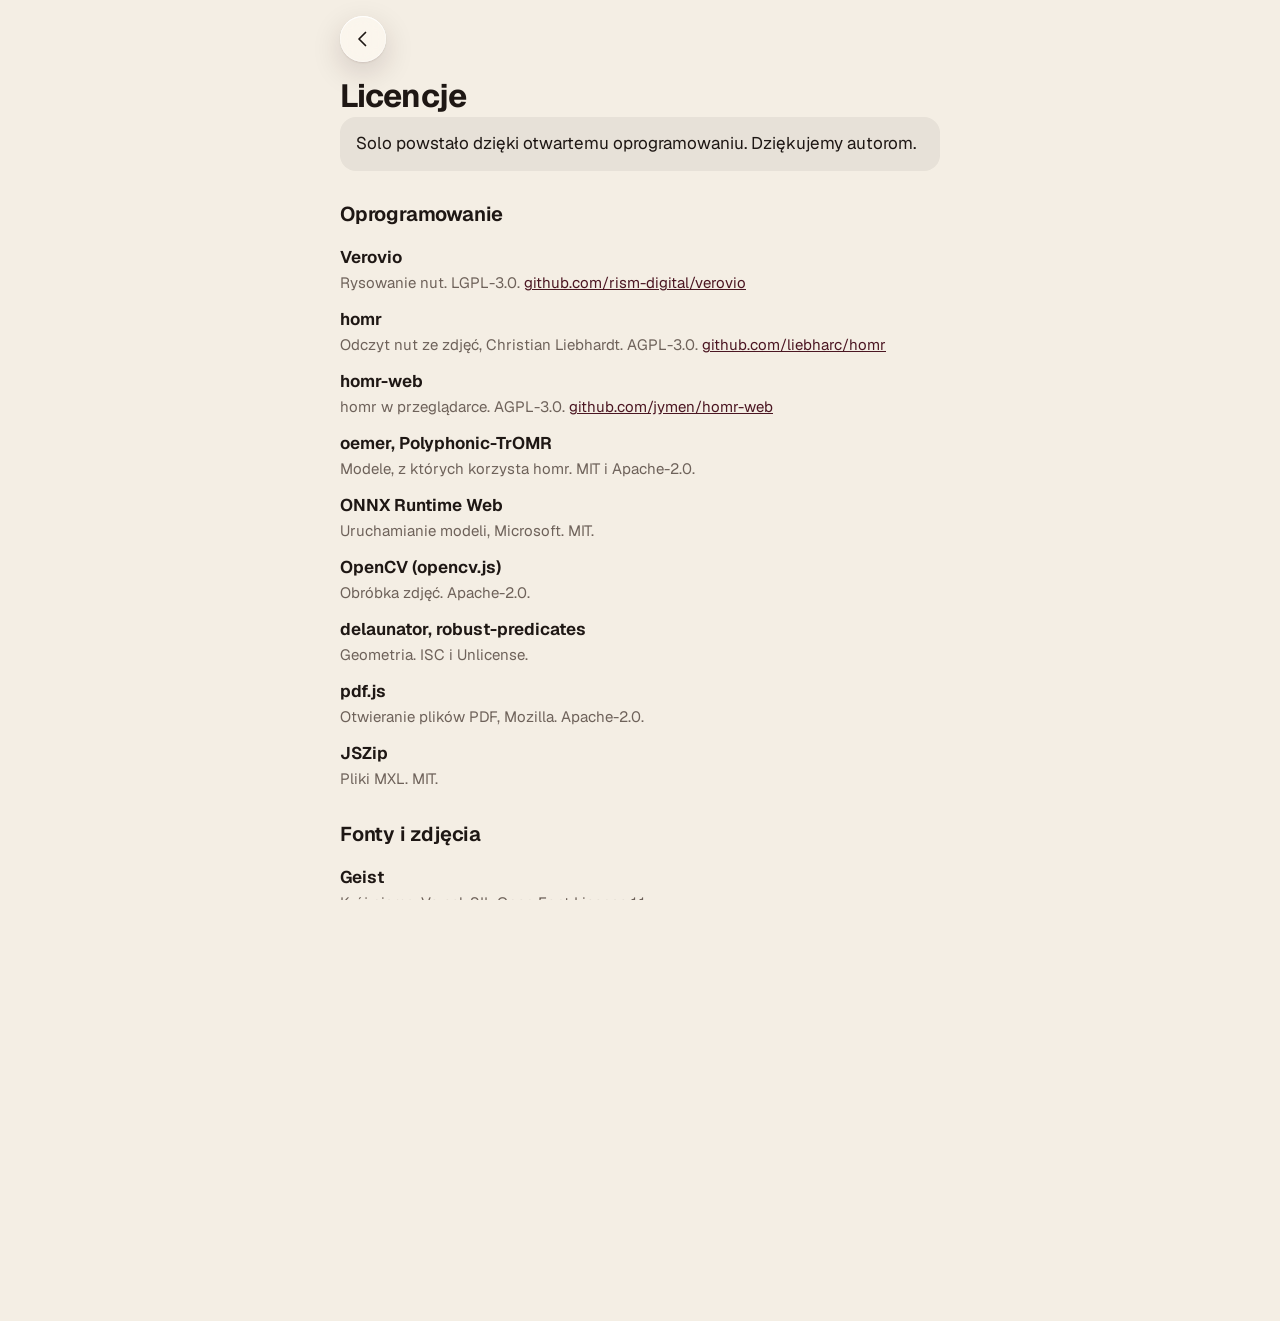
==== licencje.html @ e72a1170 "Publish Solo web app Co-Authored-By: Claude Opus 5.5 <noreply@anthropic.com>" ====
<!doctype html>
<html lang="pl">
<head>
<meta charset="utf-8">
<meta http-equiv="Content-Security-Policy" content="default-src 'self'; script-src 'self'; style-src 'self' 'unsafe-inline'; img-src 'self' data:; font-src 'self'; connect-src 'self'; object-src 'none'; base-uri 'none'; form-action 'none'">
<meta name="viewport" content="width=device-width, initial-scale=1, viewport-fit=cover">
<meta name="color-scheme" content="light">
<meta name="theme-color" content="#F4EEE4">
<title>Licencje · Solo</title>
<link rel="icon" href="icons/favicon.svg" type="image/svg+xml">
<link rel="stylesheet" href="fonts/fonts.css">
<link rel="stylesheet" href="styles.css">
<script src="theme.js"></script>
</head>
<body class="legal">
<div class="wrap narrow">
<header class="phead"><a class="pill round" id="back" href="./" aria-label="Wróć do Solo"><svg class="i" viewBox="0 0 24 24"><path d="M14.5 5.5 8 12l6.5 6.5"/></svg></a></header>
<article class="doc" data-title="Licencje">
<h1 class="h-l">Licencje</h1>
<p class="doc-lead">Solo powstało dzięki otwartemu oprogramowaniu. Dziękujemy autorom.</p>

<h2>Oprogramowanie</h2>
<dl class="lic">
<dt>Verovio</dt><dd>Rysowanie nut. LGPL-3.0. <a href="https://github.com/rism-digital/verovio" rel="noopener">github.com/rism-digital/verovio</a></dd>
<dt>homr</dt><dd>Odczyt nut ze zdjęć, Christian Liebhardt. AGPL-3.0. <a href="https://github.com/liebharc/homr" rel="noopener">github.com/liebharc/homr</a></dd>
<dt>homr-web</dt><dd>homr w przeglądarce. AGPL-3.0. <a href="https://github.com/jymen/homr-web" rel="noopener">github.com/jymen/homr-web</a></dd>
<dt>oemer, Polyphonic-TrOMR</dt><dd>Modele, z których korzysta homr. MIT i Apache-2.0.</dd>
<dt>ONNX Runtime Web</dt><dd>Uruchamianie modeli, Microsoft. MIT.</dd>
<dt>OpenCV (opencv.js)</dt><dd>Obróbka zdjęć. Apache-2.0.</dd>
<dt>delaunator, robust-predicates</dt><dd>Geometria. ISC i Unlicense.</dd>
<dt>pdf.js</dt><dd>Otwieranie plików PDF, Mozilla. Apache-2.0.</dd>
<dt>JSZip</dt><dd>Pliki MXL. MIT.</dd>
</dl>

<h2>Fonty i zdjęcia</h2>
<dl class="lic">
<dt>Geist</dt><dd>Krój pisma, Vercel. SIL Open Font License 1.1.</dd>
<dt>Leipzig, Bravura</dt><dd>Fonty muzyczne dołączone do Verovio. SIL Open Font License 1.1.</dd>
<dt>Zdjęcia</dt><dd>Udia Saransi, Kazuo Ota, Joyce Hankins, Lorenzo Spoleti, na licencji Unsplash.</dd>
</dl>

<h2>Kod źródłowy Solo</h2>
<p>Solo korzysta z homr-web na licencji GNU AGPL-3.0, dlatego udostępniamy cały kod źródłowy Solo na tej samej licencji: <a href="zrodla/solo-kod-zrodlowy.zip">pobierz kod źródłowy</a>. Pełny tekst licencji jest dołączony do archiwum oraz dostępny na <a href="https://www.gnu.org/licenses/agpl-3.0.html" rel="noopener">gnu.org</a>.</p>
<p>© 2026 Meow Studios</p>
</article>
<nav class="doc-nav"><a href="prywatnosc.html">Polityka prywatności</a><a href="regulamin.html">Regulamin</a><a href="licencje.html">Licencje</a></nav>
</div>
<script src="legal.js"></script>
</body>
</html>
---- fonts/fonts.css ----
@font-face{font-family:'Geist';font-style:normal;font-weight:100 900;font-display:swap;src:url(geist-latinext.woff2) format('woff2');unicode-range:U+0100-02BA, U+02BD-02C5, U+02C7-02CC, U+02CE-02D7, U+02DD-02FF, U+0304, U+0308, U+0329, U+1D00-1DBF, U+1E00-1E9F, U+1EF2-1EFF, U+2020, U+20A0-20AB, U+20AD-20C0, U+2113, U+2C60-2C7F, U+A720-A7FF;}
@font-face{font-family:'Geist';font-style:normal;font-weight:100 900;font-display:swap;src:url(geist-latin.woff2) format('woff2');unicode-range:U+0000-00FF, U+0131, U+0152-0153, U+02BB-02BC, U+02C6, U+02DA, U+02DC, U+0304, U+0308, U+0329, U+2000-206F, U+20AC, U+2122, U+2191, U+2193, U+2212, U+2215, U+FEFF, U+FFFD;}
---- styles.css ----
/* ===== Solo · design tokens ===== */
:root{
  --paper:#F4EEE4; --paper-2:#E9E1D4; --card:#FFFCF7; --ink:#1E1714; --ink-2:#6E625A; --ink-3:#A2968C;
  --line:rgba(30,23,20,.10); --fill:rgba(30,23,20,.06); --fill-2:rgba(30,23,20,.10);
  --velvet:#4B1622; --velvet-2:#6B2131; --velvet-deep:#2E0C15; --velvet-tint:#F1DEDB; --on-velvet:#F6E9DA;
  --brass:#C99A45; --brass-ink:#8A5E17; --brass-hi:#E6C27A;
  --primary:var(--velvet); --on-primary:#F8EEDF; --accent-ink:var(--velvet);
  --danger:#B3261E;
  --shadow-1:0 1px 2px rgba(46,12,21,.08),0 6px 18px rgba(46,12,21,.08);
  --shadow-2:0 1px 2px rgba(46,12,21,.10),0 14px 40px rgba(46,12,21,.18);
  --page-shadow:0 1px 2px rgba(46,12,21,.10),0 8px 24px rgba(46,12,21,.10);
  --page-filter:none;
  --sans:"Geist",-apple-system,BlinkMacSystemFont,"Segoe UI",Roboto,sans-serif;
  --r-card:22px; --r-sheet:30px;
  --ease-out:cubic-bezier(0.23,1,0.32,1);
  --safe-b:env(safe-area-inset-bottom,0px); --safe-t:env(safe-area-inset-top,0px);
  color-scheme:light;
}
@media (prefers-color-scheme:dark){
  :root:not([data-theme="light"]){
    --paper:#170B0F; --paper-2:#100709; --card:#24131A; --ink:#F4EBDD; --ink-2:#B8A39A; --ink-3:#7E6B63;
    --line:rgba(244,235,221,.10); --fill:rgba(244,235,221,.07); --fill-2:rgba(244,235,221,.12);
    --velvet:#5C1B29; --velvet-tint:#3A1620; --primary:#D9B062; --on-primary:#2E0C15; --accent-ink:#E6C27A;
    --brass:#D9B062; --danger:#FF8A80;
    --shadow-1:0 1px 2px rgba(0,0,0,.3),0 8px 22px rgba(0,0,0,.3); --shadow-2:0 14px 40px rgba(0,0,0,.5);
    --page-shadow:0 8px 30px rgba(0,0,0,.55); --page-filter:brightness(.88) sepia(.12);
    color-scheme:dark;
  }
}
:root[data-theme="dark"]{
  --paper:#170B0F; --paper-2:#100709; --card:#24131A; --ink:#F4EBDD; --ink-2:#B8A39A; --ink-3:#7E6B63;
  --line:rgba(244,235,221,.10); --fill:rgba(244,235,221,.07); --fill-2:rgba(244,235,221,.12);
  --velvet:#5C1B29; --velvet-tint:#3A1620; --primary:#D9B062; --on-primary:#2E0C15; --accent-ink:#E6C27A;
  --brass:#D9B062; --danger:#FF8A80;
  --shadow-1:0 1px 2px rgba(0,0,0,.3),0 8px 22px rgba(0,0,0,.3); --shadow-2:0 14px 40px rgba(0,0,0,.5);
  --page-shadow:0 8px 30px rgba(0,0,0,.55); --page-filter:brightness(.88) sepia(.12);
  color-scheme:dark;
}

/* ===== Base ===== */
*{box-sizing:border-box}
html{-webkit-text-size-adjust:100%;text-size-adjust:100%}
html,body{margin:0}
body{background:var(--paper);color:var(--ink);font:400 17px/1.4 var(--sans);-webkit-font-smoothing:antialiased;-moz-osx-font-smoothing:grayscale;-webkit-tap-highlight-color:transparent;min-height:100dvh}
[hidden]{display:none!important}
button,input,select,textarea{font:inherit;color:inherit}
button{background:none;border:0;padding:0;cursor:pointer}
button:disabled{opacity:.45;cursor:default}
a{color:var(--accent-ink)}
:focus-visible{outline:3px solid var(--brass);outline-offset:2px;border-radius:12px}
.sprite{position:absolute;width:0;height:0;overflow:hidden}
svg.i{width:24px;height:24px;fill:none;stroke:currentColor;stroke-width:1.75;stroke-linecap:round;stroke-linejoin:round;flex:none}
svg.i .h{fill:var(--acc,currentColor);stroke:none}
/* brand lockup: the note from the icon + the word, same colour; never the squircle next to the word */
svg.mark{width:.82em;height:1.02em;fill:currentColor;flex:none;margin-bottom:.06em}
.h-xl{font-weight:700;letter-spacing:-.045em;line-height:.98;margin:0}
.h-l{font-size:30px;font-weight:700;letter-spacing:-.035em;line-height:1.08;margin:0}
.h-m{font-size:22px;font-weight:650;letter-spacing:-.02em;margin:0}
.sub{color:var(--ink-2);margin:4px 0 0}
.sub.sm{font-size:15px}
.foot{font-size:13px;color:var(--ink-2);font-weight:500}
.txt{margin:0 0 10px;line-height:1.5}
.txt.small{font-size:13px;color:var(--ink-2)}
.note{display:block;font-size:13px;color:var(--ink-2);line-height:1.45;margin:8px 2px 0}
.err{color:var(--danger);font-size:15px;margin:10px 2px 0}
.wrap{max-width:1180px;margin:0 auto;padding:0 max(16px,env(safe-area-inset-left)) 0 max(16px,env(safe-area-inset-right))}
.wrap.narrow{max-width:640px}
.view{min-height:100dvh}

/* ===== Buttons ===== */
.btn{display:inline-flex;align-items:center;justify-content:center;gap:10px;min-height:52px;padding:0 22px;border-radius:99px;font-weight:600;font-size:17px;letter-spacing:-.01em;white-space:nowrap;cursor:pointer;user-select:none;-webkit-user-select:none;transition:transform .12s ease,opacity .12s}
.btn:active{transform:scale(.97)}
.btn.small{min-height:40px;padding:0 16px;font-size:15px}
.btn.wide{display:flex;width:100%}
.btn.primary{background:var(--primary);color:var(--on-primary);--acc:currentColor}
.btn.cream{background:#F8EEDF;color:#2E0C15;box-shadow:0 6px 20px rgba(0,0,0,.2);--acc:#4B1622}
.btn.glass{background:rgba(30,12,16,.28);box-shadow:inset 0 0 0 1px rgba(255,255,255,.3);backdrop-filter:blur(18px) saturate(1.5);-webkit-backdrop-filter:blur(18px) saturate(1.5);color:#fff;--acc:var(--brass-hi)}
.btn.tinted{background:var(--fill);color:var(--ink);--acc:var(--accent-ink)}
.btn.danger{background:var(--danger);color:#fff}
.btn.text-on-dark{color:var(--brass-hi);min-height:46px}
.btn + .btn.wide{margin-top:8px}
.pill{display:inline-flex;align-items:center;gap:4px;min-height:44px;padding:0 16px 0 10px;border-radius:99px;font-weight:600;background:var(--card);box-shadow:var(--shadow-1);color:var(--ink)}
.pill.round{width:44px;padding:0;justify-content:center}
.pill.sm{min-height:36px;width:36px;box-shadow:none;background:var(--fill)}
.link{color:var(--accent-ink);font-weight:600;font-size:17px;padding:8px 4px}
.done{min-height:40px;padding:0 18px;border-radius:99px;background:var(--primary);color:var(--on-primary);font-weight:650;font-size:16px}
.done.ghost{background:var(--fill);color:var(--ink)}
.spinner{width:22px;height:22px;border-radius:50%;border:2.5px solid var(--fill-2);border-top-color:var(--accent-ink);display:inline-block;animation:spin .8s linear infinite;flex:none}
@keyframes spin{to{transform:rotate(360deg)}}

/* ===== Home ===== */
#home{padding:calc(12px + var(--safe-t)) 0 calc(40px + var(--safe-b))}
.hero{position:relative;height:clamp(250px,40vw,360px);border-radius:28px;overflow:hidden;color:#fff;isolation:isolate;background:#1b0f0b}
.hero>img{position:absolute;inset:0;width:100%;height:100%;object-fit:cover;object-position:var(--pos,50% 42%);z-index:-2}
.hero:after{content:"";position:absolute;inset:0;z-index:-1;background:linear-gradient(180deg,rgba(20,6,10,.42) 0%,rgba(20,6,10,0) 30%),linear-gradient(90deg,rgba(20,6,10,.62) 0%,rgba(20,6,10,0) 60%),linear-gradient(0deg,rgba(20,6,10,.7),rgba(20,6,10,0) 60%)}
.brand{position:absolute;left:22px;top:22px;display:flex;align-items:flex-end;gap:.3em;font-weight:700;font-size:23px;letter-spacing:-.035em;line-height:1;color:#fff}
.settings-btn{position:absolute;right:18px;top:16px}
.hero-copy{position:absolute;left:24px;right:24px;bottom:92px}
.hero .date{font-size:16px;font-weight:500;color:rgba(255,255,255,.8);margin-bottom:8px}
.hero .h-xl{font-size:clamp(38px,6.4vw,64px)}
.hero-acts{position:absolute;left:24px;right:24px;bottom:22px;display:flex;gap:10px;flex-wrap:wrap}
.hero-acts .btn{flex:1 1 auto}
@media (min-width:760px){
  .brand{left:28px;top:24px}
  .settings-btn{right:24px;top:22px}
  .hero-copy{left:34px;bottom:34px;right:auto}
  .hero-acts{left:auto;right:28px;bottom:34px}
  .hero-acts .btn{flex:none}
}
@media (max-width:420px){
  .settings-btn span{display:none}
  .settings-btn{width:44px;padding:0;justify-content:center}
  .hero-acts .btn.glass span{display:none}
  .hero-acts .btn.glass{flex:0 0 52px;padding:0}
}
.libhead{display:flex;align-items:center;justify-content:space-between;gap:12px;flex-wrap:wrap;margin:30px 0 18px}
.libhead .count{font-size:20px;font-weight:500;color:var(--ink-2);letter-spacing:0;margin-left:4px}
.libtools{display:flex;gap:10px;flex:1 1 auto;justify-content:flex-end;min-width:0}
.search{display:flex;align-items:center;gap:8px;height:44px;padding:0 14px;border-radius:99px;background:var(--fill);color:var(--ink-3);flex:0 1 270px;min-width:0}
.search svg.i{width:20px;height:20px}
.search input{border:0;background:none;outline:none;width:100%;min-width:0;color:var(--ink);font-size:17px}
.search input::placeholder{color:var(--ink-3)}
.search input::-webkit-search-cancel-button{-webkit-appearance:none}
.sort{position:relative;display:flex;align-items:center;height:44px;border-radius:99px;background:var(--fill);flex:none}
.sort select{appearance:none;-webkit-appearance:none;border:0;background:none;height:44px;padding:0 38px 0 16px;font-size:15px;font-weight:600;cursor:pointer;outline:none}
.sort svg.i{position:absolute;right:12px;width:18px;height:18px;pointer-events:none}
@media (max-width:560px){ .libtools{flex-basis:100%;justify-content:stretch} .search{flex:1 1 auto} }
.grid{display:grid;grid-template-columns:repeat(auto-fill,minmax(150px,1fr));gap:22px 18px}
@media (max-width:560px){ .grid{grid-template-columns:1fr 1fr;gap:20px 14px} }
.card{display:block;text-align:left;border-radius:10px;min-width:0}
button.thumb{width:100%;padding:0;border:0;cursor:pointer}
.thumb{display:block;position:relative;aspect-ratio:4/3;background:#fff;border-radius:7px;box-shadow:var(--page-shadow);overflow:hidden;transition:transform .15s ease}
.thumb:active{transform:scale(.98)}
.thumb img{display:block;width:100%;height:100%;object-fit:cover;object-position:top;filter:var(--page-filter)}
.thumb:after{content:"";position:absolute;left:0;right:0;bottom:0;height:24%;background:linear-gradient(rgba(255,255,255,0),#fff);filter:var(--page-filter)}
.thumb .ph{position:absolute;inset:0;display:flex;align-items:center;justify-content:center;padding:12px;text-align:center;font-family:Georgia,"Times New Roman",serif;font-size:17px;color:#222;filter:var(--page-filter)}
.ribbon{position:absolute;right:10px;top:0;width:14px;height:26px;background:var(--velvet);clip-path:polygon(0 0,100% 0,100% 100%,50% 78%,0 100%);z-index:2}
.card .t{font-size:16px;font-weight:600;letter-spacing:-.01em;margin-top:11px;white-space:nowrap;overflow:hidden;text-overflow:ellipsis}
.card .m{display:flex;align-items:center;gap:6px;font-size:13px;color:var(--ink-2);margin-top:2px;white-space:nowrap;overflow:hidden}
.card .m .c{overflow:hidden;text-overflow:ellipsis;cursor:text}
.card .t{cursor:text}
.card .ph,.seg-t.ph{color:var(--ink-3)}
button.key{border:0;cursor:pointer}
/* in-place editing */
/* at least 16px, or iPhone and iPad zoom the whole page in when the field gets focus */
input[type=text].inl{display:block;width:calc(100% + 12px);min-width:0;height:auto;font:inherit;font-size:max(16px,1em);line-height:1.3;color:inherit;letter-spacing:inherit;text-align:inherit;background:var(--card);border:0;border-radius:8px;padding:1px 6px;margin:-1px -6px;outline:none;box-shadow:0 0 0 2px var(--brass)}
input.inl::placeholder{color:var(--ink-3)}
.card .m .c.editing{flex:1;overflow:visible;padding:0 6px}
.card .t.editing{overflow:visible;padding:0 6px}
.stitle .a.editing{overflow:visible;padding:0 8px}
.stitle .a.editing input.inl{text-align:center}
.seg-t{font:inherit;color:inherit;padding:2px 1px;border-radius:6px;cursor:pointer;white-space:nowrap}
.seg-t:active{background:var(--fill)}
.seg-t.editing{display:inline-block;width:11em;max-width:100%;padding:0 6px;vertical-align:middle}
.stitle .b .dot{margin:0 5px;color:var(--ink-3)}
.key{display:inline-flex;align-items:center;height:20px;padding:0 8px;border-radius:99px;background:var(--velvet-tint);color:var(--accent-ink);font-size:12px;font-weight:650;flex:none}
.lib-none{color:var(--ink-2);margin:6px 2px}
.empty{margin-top:24px;border-radius:28px;overflow:hidden;background:var(--card);box-shadow:var(--shadow-1);display:grid;grid-template-columns:1fr}
.empty img{width:100%;height:220px;object-fit:cover;object-position:50% 40%;display:block}
.empty-copy{padding:24px}
.empty-copy p{color:var(--ink-2);margin:8px 0 18px}
.row-btns{display:flex;gap:10px;flex-wrap:wrap}
@media (min-width:760px){ .empty{grid-template-columns:1fr 1.1fr} .empty img{height:100%;min-height:300px} .empty-copy{padding:40px;align-self:center} }

/* ===== Score ===== */
#score{position:fixed;inset:0;background:var(--paper-2);display:flex;flex-direction:column}
.sbar{position:relative;z-index:3;display:grid;grid-template-columns:auto 1fr auto;align-items:center;gap:10px;padding:calc(8px + var(--safe-t)) max(14px,env(safe-area-inset-right)) 8px max(14px,env(safe-area-inset-left));transition:transform .25s ease,opacity .25s ease}
.stitle{text-align:center;min-width:0}
.stitle .a{font-size:17px;font-weight:650;letter-spacing:-.015em;white-space:nowrap;overflow:hidden;text-overflow:ellipsis}
.stitle .b{font-size:13px;color:var(--ink-2);font-weight:500;line-height:1.35}
.scroller{flex:1;overflow:auto;-webkit-overflow-scrolling:touch;overscroll-behavior:contain;padding:4px 0 calc(110px + var(--safe-b))}
.pages{max-width:960px;margin:0 auto;padding:0 14px;display:grid;gap:18px}
.page{background:#fff;border-radius:4px;box-shadow:var(--page-shadow);overflow:hidden;filter:var(--page-filter)}
.page>svg{display:block;width:100%;height:auto}
.page.reflow>svg{width:auto;max-width:100%;margin:0 auto}
.loading-page{display:flex;align-items:center;justify-content:center;min-height:50vh}
.page-msg{background:var(--card);border-radius:var(--r-card);padding:28px;text-align:center;color:var(--ink-2)}
#pages g.playing,#pages g.playing *{fill:#B07D2B!important;stroke:#B07D2B}
.dock{position:fixed;left:50%;bottom:calc(16px + var(--safe-b));transform:translateX(-50%);z-index:4;display:flex;gap:2px;padding:5px;border-radius:99px;background:var(--card);box-shadow:var(--shadow-2);--acc:var(--velvet);transition:transform .25s ease,opacity .25s ease}
:root[data-theme="dark"] .dock{--acc:var(--brass)}
@media (prefers-color-scheme:dark){ :root:not([data-theme="light"]) .dock{--acc:var(--brass)} }
.tool{display:flex;align-items:center;gap:8px;height:48px;padding:0 16px 0 13px;border-radius:99px;font-size:16px;font-weight:600;letter-spacing:-.01em;white-space:nowrap;color:var(--ink)}
.tool:active{background:var(--fill)}
.tool.on{background:var(--primary);color:var(--on-primary);--acc:currentColor}
.tool svg.i{width:22px;height:22px}
@media (max-width:430px){ .tool{flex-direction:column;gap:2px;height:56px;padding:0 10px;font-size:12px;justify-content:center;min-width:66px} .dock{padding:4px} }
body.immersive .sbar{transform:translateY(-110%);opacity:0;pointer-events:none}
body.immersive .dock{transform:translate(-50%,140%);opacity:0;pointer-events:none}
.notice{display:flex;align-items:center;gap:12px;max-width:932px;margin:0 auto 12px;background:var(--card);border-radius:18px;padding:12px 12px 12px 16px;box-shadow:var(--shadow-1);--acc:var(--brass)}
.notice>svg.i{color:var(--brass-ink)}
.notice .grow{flex:1;min-width:0;font-size:15px;line-height:1.35}
.notice .grow b{display:block;font-weight:600}
.notice .grow span{color:var(--ink-2)}
.notice .x{width:36px;height:36px;border-radius:50%;display:inline-flex;align-items:center;justify-content:center;color:var(--ink-2)}
@media (min-width:500px){ .notice{margin:0 14px 12px} }
@media (min-width:960px){ .notice{margin:0 auto 12px} }

/* ===== Lists / groups ===== */
.lbl{font-size:13px;font-weight:600;color:var(--ink-2);margin:22px 4px 8px}
.lbl.first{margin-top:6px}
.group,.list{background:var(--card);border-radius:18px;overflow:hidden}
.sheet .list{background:var(--paper)}
.li{display:flex;align-items:center;gap:12px;min-height:54px;padding:10px 16px;width:100%;text-align:left;position:relative;font-size:16px}
.li+.li:before,.li+details.li:before,details.li+.li:before{content:"";position:absolute;left:16px;right:0;top:0;border-top:1px solid var(--line)}
.li .grow{flex:1;min-width:0}
.li b{font-weight:600}
.li .grow>b{display:block}
.li small{display:block;font-size:13px;color:var(--ink-2);margin-top:1px}
.li.tap{cursor:pointer}
a.li{color:inherit;text-decoration:none}
.li.tap:active{background:var(--fill)}
.li.col{flex-direction:column;align-items:stretch;gap:10px}
.li .chev{color:var(--ink-3);width:18px;height:18px}
.li.danger{color:var(--danger)}
.li.danger .ic{color:var(--danger)}
.bpm{display:inline-flex;align-items:baseline;justify-content:center;gap:1px;width:84px;height:40px;align-items:center;border-radius:12px;background:var(--fill);font-weight:600;font-size:16px;font-variant-numeric:tabular-nums;cursor:text}
.bpm span{color:var(--ink-2);font-size:15px;display:inline-flex;align-items:center;gap:2px}
.bpm svg.q{width:7px;height:15px;fill:currentColor;margin-top:-2px}
.bpm input{width:40px;border:0;background:none;outline:none;text-align:center;font-weight:650;font-variant-numeric:tabular-nums;padding:0;-moz-appearance:textfield;appearance:textfield}
.bpm input::-webkit-inner-spin-button,.bpm input::-webkit-outer-spin-button{-webkit-appearance:none;margin:0}
.bpm:focus-within{box-shadow:0 0 0 2px var(--brass)}
.reset{display:block;font-size:13px;color:var(--accent-ink);font-weight:550;margin-top:1px;text-align:left}
.li .val{min-width:48px;text-align:center;font-weight:600;font-size:15px;font-variant-numeric:tabular-nums}
.ic{width:32px;height:32px;border-radius:9px;display:inline-flex;align-items:center;justify-content:center;background:var(--paper);color:var(--ink);flex:none;--acc:var(--accent-ink)}
.sheet .ic{background:var(--card)}
.ic svg.i{width:19px;height:19px}
.radio{width:24px;height:24px;border-radius:50%;box-shadow:inset 0 0 0 2px var(--ink-3);flex:none}
.on .radio,.radio.on{box-shadow:inset 0 0 0 7px var(--primary)}
.tog{appearance:none;-webkit-appearance:none;width:51px;height:31px;border-radius:99px;background:var(--fill-2);position:relative;flex:none;cursor:pointer;margin:0;transition:background .2s}
.tog:after{content:"";position:absolute;left:2px;top:2px;width:27px;height:27px;border-radius:50%;background:#fff;box-shadow:0 2px 4px rgba(0,0,0,.2);transition:left .2s}
.tog:checked{background:var(--primary)}
.tog:checked:after{left:22px}
.fields .li{gap:12px}
.fk{width:96px;flex:none;font-size:15px;color:var(--ink-2)}
.fields input{flex:1;min-width:0;border:0;background:none;outline:none;font-size:16px;padding:6px 0}
input[type=range]{accent-color:var(--primary)}
.li input[type=range]{width:120px}
.fl{font-size:13px;font-weight:600;color:var(--ink-2);display:block;margin:14px 2px 6px}
.li .fl{margin:0}
input[type=text],input[type=password],input[type=search].plain,textarea{width:100%;border:0;border-radius:14px;background:var(--fill);padding:13px 14px;font-size:16px;outline:none;color:var(--ink)}
.sheet input[type=text],.sheet input[type=password],.sheet textarea{background:var(--paper)}
input[type=text]:focus,input[type=password]:focus,textarea:focus{box-shadow:inset 0 0 0 2px var(--brass)}
textarea{resize:vertical;min-height:90px;line-height:1.4}
.inrow{display:flex;align-items:center;gap:10px}
.inrow input{flex:1}
.status{font-size:15px;font-weight:600}
.status.ok{color:#2E7D32}.status.bad{color:var(--danger)}
:root[data-theme="dark"] .status.ok{color:#81C784}
.status-line{font-size:14px;color:var(--ink-2);margin:8px 6px 0;min-height:1em}
.seg{display:grid;grid-template-columns:1fr 1fr;background:var(--fill);border-radius:14px;padding:4px;gap:2px}
.seg.three{grid-template-columns:1fr 1fr 1fr}
.seg button{padding:10px 6px;border-radius:11px;font-size:15px;font-weight:600;color:var(--ink-2)}
.seg button[aria-pressed=true]{background:var(--card);color:var(--ink);box-shadow:0 1px 3px rgba(0,0,0,.12)}
details.help summary{list-style:none;display:flex;align-items:center;cursor:pointer;font-weight:600}
details.help summary::-webkit-details-marker{display:none}
details.help[open] .chev{transform:rotate(90deg)}
details.help ol{margin:4px 0 0;padding-left:22px;line-height:1.55}
details.help li{margin:4px 0}

/* ===== Settings ===== */
#settings{padding:calc(10px + var(--safe-t)) 0 calc(60px + var(--safe-b))}
.phead{padding:4px 0 10px}
.page-title{margin:8px 2px 4px}

/* ===== Sheets ===== */
.scrim{position:fixed;inset:0;z-index:20;background:rgba(20,6,10,.38)}
.sheet{position:fixed;left:0;right:0;bottom:0;z-index:21;max-height:calc(100dvh - 40px - var(--safe-t));overflow:auto;-webkit-overflow-scrolling:touch;overscroll-behavior:contain;background:var(--card);border-radius:var(--r-sheet) var(--r-sheet) 0 0;padding:10px 20px calc(24px + var(--safe-b));box-shadow:0 -10px 40px rgba(0,0,0,.2)}
.sheet.small{padding-top:24px}
.grab{width:40px;height:5px;border-radius:9px;background:var(--fill-2);margin:0 auto 12px}
.shead{display:flex;justify-content:space-between;align-items:center;gap:12px;margin-bottom:12px}
@keyframes fade{from{opacity:0}to{opacity:1}}
@media (min-width:700px){
  .sheet{left:50%;right:auto;bottom:auto;top:50%;width:520px;transform:translate(-50%,-50%);border-radius:var(--r-sheet);max-height:calc(100dvh - 60px);padding:18px 24px 24px}
  .sheet .grab{display:none}
}
.thumbs{display:flex;gap:12px;overflow-x:auto;padding:12px 2px 6px}
.thumbs figure{margin:0;flex:none;width:104px;text-align:center;position:relative}
.thumbs img,.thumbs .add{width:104px;height:138px;object-fit:cover;border-radius:10px;background:var(--paper);box-shadow:var(--shadow-1);display:flex;align-items:center;justify-content:center;cursor:pointer;color:var(--ink-2)}
.thumbs figcaption{font-size:12px;color:var(--ink-2);margin-top:6px}
.thumbs .del{position:absolute;top:-6px;right:-6px;width:28px;height:28px;border-radius:50%;background:var(--ink);color:var(--paper);display:flex;align-items:center;justify-content:center}
.thumbs .del svg.i{width:16px;height:16px;stroke-width:2.4}
#btn-read{margin-top:18px}
/* clef list */
.clefg{width:34px;height:40px;display:inline-flex;align-items:center;justify-content:center;flex:none}
.clefg svg{width:26px;height:36px;fill:currentColor}
/* key sheet */
.bigkey{text-align:center;margin:4px 0 2px}
.bigkey .h-xl{font-size:52px}
.bigkey .foot{font-size:15px;margin-top:6px;min-height:20px}
.slide{position:relative;height:92px;margin:12px 0 0;touch-action:pan-y}
.slide .track{position:absolute;left:0;right:0;top:20px;height:40px;border-radius:99px;background:var(--paper);box-shadow:inset 0 1px 3px rgba(0,0,0,.08)}
.slide .ticks{position:absolute;left:22px;right:22px;top:20px;height:72px}
.slide .tick{position:absolute;top:0;transform:translateX(-50%);display:flex;flex-direction:column;align-items:center}
.slide .tick i{display:block;width:2px;height:12px;border-radius:2px;background:var(--ink-3);opacity:.6;margin-top:14px}
.slide .tick span{font-size:11px;color:var(--ink-2);font-weight:500;margin-top:20px;white-space:nowrap}
.slide .tick.orig i{height:20px;margin-top:10px;background:var(--accent-ink);opacity:1}
.slide .tick.orig span{color:var(--accent-ink);font-weight:700}
.slide .handle{position:absolute;top:10px;height:60px;width:64px;margin-left:-32px;border-radius:30px;background:var(--primary);color:var(--on-primary);box-shadow:0 6px 16px rgba(46,12,21,.35);display:flex;align-items:center;justify-content:center;font-weight:700;font-size:18px;letter-spacing:-.02em;pointer-events:none;transition:left .18s ease}
.slide .handle:before,.slide .handle:after{content:"";position:absolute;top:16px;bottom:16px;width:2px;border-radius:2px;background:rgba(230,194,122,.65)}
.slide .handle:before{left:10px}.slide .handle:after{right:10px}
.slide input[type=range]{position:absolute;left:0;right:0;top:10px;width:100%;height:60px;margin:0;opacity:0;cursor:pointer}
.slide-ends{display:flex;justify-content:space-between;margin-top:4px}
.slide-ends .pill{box-shadow:none;background:var(--paper);padding:0 14px}
.stepper{display:flex;align-items:center;justify-content:space-between;background:var(--paper);border-radius:16px;padding:6px}
.stepper span{font-weight:600}
.stepper .pill{box-shadow:none;background:var(--card)}
/* original photo */
.orig{display:grid;gap:12px}
.orig img{width:100%;border-radius:12px;display:block;background:#fff}
.fix-progress{display:flex;align-items:center;gap:10px;margin:12px 2px;color:var(--ink-2)}

/* ===== Welcome ===== */
.overlay{position:fixed;inset:0;z-index:30}
.welcome{background:#2E0C15;color:var(--on-velvet);overflow:auto}
.w-photo{position:absolute;left:0;right:0;top:0;height:58%}
.w-photo img{width:100%;height:100%;object-fit:cover;object-position:30% 50%}
.velvet{background:radial-gradient(120% 90% at 20% 0%,#6B2131 0%,#4B1622 45%,#2E0C15 100%)}
.w-panel{position:absolute;left:0;right:0;bottom:0;min-height:46%;border-radius:32px 32px 0 0;padding:30px max(24px,env(safe-area-inset-left)) calc(28px + var(--safe-b));box-shadow:0 -12px 30px rgba(20,6,10,.35);display:flex;flex-direction:column}
.w-brand{display:flex;align-items:flex-end;gap:.3em;font-weight:700;font-size:24px;letter-spacing:-.035em;line-height:1;margin-bottom:22px;color:#F8EEDF}
.w-panel .h-xl{font-size:clamp(32px,5vw,46px);margin-bottom:12px;max-width:16ch}
.w-panel p{margin:0;color:rgba(246,233,218,.76);font-size:17px;line-height:1.45;max-width:36ch}
.w-acts{margin-top:auto;padding-top:26px;display:grid;gap:6px;max-width:420px}
@media (min-width:900px) and (orientation:landscape){
  .w-photo{right:auto;width:55%;height:100%}
  .w-panel{left:auto;width:45%;top:0;border-radius:0;justify-content:center;padding:48px}
  .w-acts{margin-top:28px}
}

/* ===== Reading ===== */
.reading{background:var(--paper);overflow:auto;padding:calc(10px + var(--safe-t)) 0 calc(30px + var(--safe-b))}
.rtop{display:flex;justify-content:space-between;align-items:center;margin:4px 0 12px}
.frame{position:relative;height:min(46vh,420px);border-radius:26px;overflow:hidden;background:#222;margin-bottom:22px}
.frame img{width:100%;height:100%;object-fit:cover;filter:saturate(.85)}
.frame .scan{position:absolute;left:0;right:0;top:0;height:110px;background:linear-gradient(180deg,rgba(201,154,69,0),rgba(201,154,69,.3));border-bottom:2px solid #E6C27A;box-shadow:0 6px 22px rgba(230,194,122,.55);animation:scan 2.6s ease-in-out infinite alternate}
@keyframes scan{from{transform:translateY(-110px)}to{transform:translateY(min(46vh,420px))}}
.corner{position:absolute;width:32px;height:32px;border:3px solid #fff;opacity:.95}
.c1{left:14px;top:14px;border-right:0;border-bottom:0;border-radius:12px 0 0 0}
.c2{right:14px;top:14px;border-left:0;border-bottom:0;border-radius:0 12px 0 0}
.c3{left:14px;bottom:14px;border-right:0;border-top:0;border-radius:0 0 0 12px}
.c4{right:14px;bottom:14px;border-left:0;border-top:0;border-radius:0 0 12px 0}
.pbar{height:8px;border-radius:9px;background:var(--fill);overflow:hidden;margin:20px 0 6px;position:relative}
.pbar i{position:absolute;top:0;bottom:0;left:0;width:30%;border-radius:9px;background:var(--primary);animation:indet 1.4s ease-in-out infinite}
@keyframes indet{0%{left:-30%}100%{left:100%}}
.checks{display:grid;gap:12px;margin-top:16px}
.ck{display:flex;align-items:center;gap:12px;font-size:16px;color:var(--ink-3)}
.ck .d{width:26px;height:26px;border-radius:50%;display:inline-flex;align-items:center;justify-content:center;flex:none;box-shadow:inset 0 0 0 2px var(--line)}
.ck .d svg.i{width:15px;height:15px;stroke-width:2.6;opacity:0}
.ck.now{color:var(--ink)}
.ck.now .d{box-shadow:none;border:2.5px solid var(--primary);border-right-color:transparent;animation:spin .9s linear infinite}
.ck.ok{color:var(--ink)}
.ck.ok .d{background:var(--primary);color:var(--on-primary);box-shadow:none}
.ck.ok .d svg.i{opacity:1}
@media (prefers-reduced-motion:reduce){ .frame .scan,.pbar i,.ck.now .d,.spinner{animation:none} }

/* ===== Camera ===== */
.cam{background:#000;color:#fff;overflow:hidden;touch-action:none;z-index:32}
.cam video{position:absolute;inset:0;width:100%;height:100%;object-fit:cover;background:#000}
.cam-frame{position:absolute;left:max(18px,6vw);right:max(18px,6vw);top:calc(84px + var(--safe-t));bottom:calc(150px + var(--safe-b));pointer-events:none;transition:opacity .3s var(--ease-out)}
.cam-frame .corner{width:38px;height:38px;border-width:3px;opacity:.9}
.cam-frame .c1,.cam-frame .c2{top:0}.cam-frame .c3,.cam-frame .c4{bottom:0}
.cam-frame .c1,.cam-frame .c3{left:0}.cam-frame .c2,.cam-frame .c4{right:0}
.cam-top{position:absolute;left:0;right:0;top:0;display:flex;align-items:center;justify-content:space-between;gap:10px;padding:calc(14px + var(--safe-t)) 16px 14px;background:linear-gradient(rgba(0,0,0,.55),rgba(0,0,0,0))}
.cam-tip{font-size:15px;font-weight:500;text-align:center;flex:1;text-shadow:0 1px 6px rgba(0,0,0,.6)}
.cam-btn{width:48px;height:48px;flex:none;border-radius:50%;display:inline-flex;align-items:center;justify-content:center;background:rgba(40,30,30,.55);-webkit-backdrop-filter:blur(14px);backdrop-filter:blur(14px);color:#fff;cursor:pointer;transition:transform .16s var(--ease-out),background-color .2s}
.cam-btn:active{transform:scale(.94)}
.cam-btn.ghost{background:none;-webkit-backdrop-filter:none;backdrop-filter:none}
.cam-btn[aria-pressed="true"]{background:#E6C27A;color:#2E0C15}
.cam-btn .i{width:24px;height:24px}
.cam-bar{position:absolute;left:0;right:0;bottom:0;display:flex;align-items:center;justify-content:space-around;padding:22px 24px calc(26px + var(--safe-b));background:linear-gradient(rgba(0,0,0,0),rgba(0,0,0,.6))}
.shutter{width:78px;height:78px;border-radius:50%;border:4px solid #fff;background:none;padding:5px;cursor:pointer;transition:transform .16s var(--ease-out),opacity .2s}
.shutter i{display:block;width:100%;height:100%;border-radius:50%;background:#fff;transition:transform .16s var(--ease-out)}
.shutter:active i{transform:scale(.88)}
.shutter:disabled{opacity:.4}
.cam-msg{position:absolute;left:24px;right:24px;top:50%;transform:translateY(-50%);text-align:center;max-width:420px;margin:0 auto}
.cam-msg .i.big{width:46px;height:46px;opacity:.8;margin-bottom:10px}
.cam-msg p{color:rgba(255,255,255,.78);margin:8px 0 20px;line-height:1.45}
.cam-flash{position:absolute;inset:0;background:#fff;opacity:0;pointer-events:none}
.cam.busy .cam-frame{opacity:.25}

/* ===== Legal documents (standalone pages and the in-app sheet) ===== */
body.legal{padding:calc(12px + var(--safe-t)) 0 calc(40px + var(--safe-b))}
body.legal .pill{text-decoration:none}
.doc{font-size:16px;line-height:1.55;color:var(--ink)}
.doc h1{margin:6px 0 4px}
.doc h2{font-size:18px;font-weight:650;letter-spacing:-.01em;margin:26px 0 6px}
.doc p,.doc ul,.doc ol{margin:0 0 10px}
.doc ul,.doc ol{padding-left:22px}
.doc li{margin:0 0 6px}
.doc li::marker{color:var(--ink-3)}
.doc-date{font-size:13px;color:var(--ink-2);margin:0 0 16px!important}
.doc-lead{font-size:17px;background:var(--fill);border-radius:16px;padding:14px 16px;margin:0 0 6px!important}
.doc .lic{margin:0;display:grid;grid-template-columns:1fr;gap:2px}
.doc .lic dt{font-weight:650;margin-top:10px}
.doc .lic dd{margin:0;color:var(--ink-2);font-size:15px}
.doc a{overflow-wrap:anywhere}
.doc-nav{display:flex;flex-wrap:wrap;gap:8px 18px;margin:30px 0 0;padding-top:16px;border-top:1px solid var(--line);font-size:14px;font-weight:550}
.doc-nav a{text-decoration:none}
#sh-doc .doc h1{display:none}
.w-legal{font-size:12.5px;opacity:.62;text-align:center;margin:14px 0 0}
.w-legal a{color:inherit}

/* ===== Toast ===== */
.toast{position:fixed;left:50%;bottom:calc(96px + var(--safe-b));transform:translate(-50%,20px);z-index:40;background:var(--ink);color:var(--paper);padding:12px 20px;border-radius:99px;font-size:15px;font-weight:600;opacity:0;pointer-events:none;transition:opacity .2s,transform .2s;max-width:calc(100vw - 32px);text-align:center}
.toast.show{opacity:1;transform:translate(-50%,0)}

/* ===== Print ===== */
#print-area{display:none}
@media print{
  @page{size:A4;margin:0}
  body{background:#fff!important}
  body>*:not(#print-area){display:none!important}
  #print-area{display:block!important}
  /* each page scales to the printable width, so printers or browsers that add their own margins
     shrink it a little instead of cutting it off or spilling onto a second sheet */
  #print-area .pg{width:100%;overflow:hidden;page-break-after:always;break-after:page;page-break-inside:avoid;break-inside:avoid}
  #print-area .pg:last-child{page-break-after:auto;break-after:auto}
  #print-area .pg>svg{display:block;width:100%;height:auto;max-height:100vh}
}


/* ===== Layers & motion =====
   Apple fluid-interface rules (WWDC18; github.com/emilkowalski/skills → apple-design, animate):
   springs for anything that moves with a gesture or between screens (motion.js),
   strong ease-out for enter/exit, never ease-in, exits faster than entrances,
   only transform and opacity animate, feedback on press, no motion for frequent actions. */
:root{--ease-out:cubic-bezier(0.23,1,0.32,1);--ease-in-out:cubic-bezier(0.77,0,0.175,1);--ease-drawer:cubic-bezier(0.32,0.72,0,1)}
html,body{height:100%;overflow:hidden;overscroll-behavior:none}
button,a,label.btn,[role=button]{touch-action:manipulation}

/* screens are layers so one can slide over another (iOS navigation stack) */
.view{position:fixed;inset:0;min-height:0;overflow-y:auto;overflow-x:hidden;-webkit-overflow-scrolling:touch;overscroll-behavior:contain;background:var(--paper)}
#score{overflow:hidden;background:var(--paper-2)}
#score,#settings,.scroller{touch-action:pan-y pinch-zoom}
.view.navigating{will-change:transform}
.view.nav-top{box-shadow:-1px 0 0 rgba(0,0,0,.05),-14px 0 36px rgba(20,6,10,.16)}
#navdim{position:fixed;inset:0;z-index:2;background:rgba(10,4,6,.22);pointer-events:none}

/* sheets: the header is the drag handle, the body scrolls */
.sheet{display:flex;flex-direction:column;overflow:visible}
.sheet-body{flex:1 1 auto;min-height:0;overflow-y:auto;-webkit-overflow-scrolling:touch;overscroll-behavior:contain;margin:0 -20px;padding:0 20px}
.sheet .grab,.sheet .shead{flex:none;touch-action:none;cursor:grab}
.sheet .grab{margin-bottom:0;padding:0 0 12px;height:17px;background-clip:content-box;width:40px}
@media (max-width:699px){
  .sheet{will-change:transform;transform:translate3d(0,100%,0)}
  .sheet::after{content:"";position:absolute;left:0;right:0;top:calc(100% - 2px);height:70vh;background:var(--card);pointer-events:none}
}
@media (min-width:700px){
  .sheet{transition:opacity 250ms var(--ease-out),transform 250ms var(--ease-out);transform:translate(-50%,-50%)}
  .sheet.pre,.sheet.out{opacity:0;transform:translate(-50%,-50%) scale(.96)}
  .sheet.out{transition-duration:180ms}
  .sheet-body{margin:0 -24px;padding:0 24px}
  .sheet .grab,.sheet .shead{cursor:default}
}
.scrim{transition:opacity 250ms var(--ease-out)}
.scrim.pre,.scrim.out{opacity:0}
.scrim.out{transition-duration:180ms}

/* press feedback: instant on down, quick release */
.btn,.pill,.tool,.done,.thumbs .del,.notice .x,.link{transition:transform 160ms var(--ease-out),background-color 200ms ease,color 200ms ease,box-shadow 200ms ease;-webkit-user-select:none;user-select:none}
.btn:active,.pill:active,.tool:active,.done:active,.thumbs .del:active,.notice .x:active{transform:scale(.97);transition-duration:100ms}
.li.tap{transition:background-color 300ms ease}
.li.tap:active{background:var(--fill);transition-duration:0s}
.card .thumb{transition:transform 160ms var(--ease-out),box-shadow 200ms ease}
.thumb:active{transform:scale(.97);transition-duration:100ms}
@media (hover:hover) and (pointer:fine){
  .tool:hover,.li.tap:hover{background:var(--fill)}
  .tool.on:hover{background:var(--primary)}
  .thumb:hover{box-shadow:0 2px 4px rgba(46,12,21,.10),0 14px 30px rgba(46,12,21,.16)}
}

/* controls */
.tog{transition:background-color 200ms ease}
.tog:after{transition:transform 250ms var(--ease-out)}
.tog:checked:after{left:2px;transform:translateX(20px)}
.radio{transition:box-shadow 200ms ease}
.seg button{transition:background-color 200ms ease,color 200ms ease,box-shadow 200ms ease}
.slide{touch-action:pan-y;cursor:pointer}
.slide .handle{left:22px;transition:background-color 200ms ease;will-change:transform}
.slide input[type=range]{pointer-events:none}
details.help .chev{transition:transform 200ms var(--ease-out)}

/* enter states (occasional, short, ease-out) */
.hero>img{opacity:0;transition:opacity 300ms var(--ease-out)}
.hero>img.loaded{opacity:1}
.grid.stagger .card{animation:riseIn 300ms var(--ease-out) backwards;animation-delay:calc(var(--i,0) * 40ms)}
.pages.fresh .page{animation:riseIn 260ms var(--ease-out) backwards}
.notice{animation:dropIn 250ms var(--ease-out) backwards}
.empty{animation:riseIn 300ms var(--ease-out) backwards}
.thumbs figure{animation:riseIn 250ms var(--ease-out) backwards}
.welcome .w-photo img{animation:fadeIn 500ms var(--ease-out) backwards}
.welcome .w-panel{animation:riseIn 500ms var(--ease-out) 80ms backwards}
.bigkey .h-xl.bump{animation:none}
@keyframes riseIn{from{opacity:0;transform:translateY(8px)}to{opacity:1;transform:none}}
@keyframes dropIn{from{opacity:0;transform:translateY(-8px)}to{opacity:1;transform:none}}
@keyframes fadeIn{from{opacity:0}to{opacity:1}}

/* chrome hides when you tap the music */
.sbar,.dock{transition:transform 250ms var(--ease-out),opacity 200ms ease}

/* toast: in and out the same way (Sonner) */
.toast{transform:translate(-50%,calc(100% + 40px));opacity:0;transition:transform 400ms ease,opacity 400ms ease}
.toast.show{transform:translate(-50%,0);opacity:1}

/* switching light/dark eases instead of flashing */
html.theming,html.theming *{transition:background-color 300ms ease,color 300ms ease,border-color 300ms ease,box-shadow 300ms ease!important}

@media (prefers-reduced-motion:reduce){
  .grid.stagger .card,.pages.fresh .page,.notice,.empty,.thumbs figure,.welcome .w-photo img,.welcome .w-panel{animation:fadeIn 200ms ease backwards}
  .sheet{transition:opacity 200ms ease!important;transform:none}
  .sheet.pre,.sheet.out{opacity:0}
  @media (min-width:700px){ .sheet,.sheet.pre,.sheet.out{transform:translate(-50%,-50%)} }
  .toast{transition:opacity 200ms ease;transform:translate(-50%,0)}
  .btn:active,.pill:active,.tool:active,.done:active,.thumb:active{transform:none}
}

/* determinate progress (on-device reading reports how far it is) */
.pbar.det i{animation:none;left:0;width:100%;transform-origin:left center;transition:transform 300ms var(--ease-out)}

/* one photo per screen: the empty library is a plain card under the hero */
.empty,.empty{grid-template-columns:1fr!important}
.empty-copy{padding:28px 24px;text-align:center}
.empty-copy .row-btns{justify-content:center}
.stitle .a{cursor:text}
.empty-copy .h-l{margin-bottom:18px}

/* ===================================================================
   Liquid Glass (2026): controls float over the content in a glass layer.
   Benchmarked on Apple's "Adopting Liquid Glass": floating bars, related
   items grouped in one capsule, concentric corners, inset sheets with a
   larger radius, a scroll-edge effect under the bars, glass only for
   chrome, never for the music itself. Solid fallback when transparency
   is reduced or unsupported.
   =================================================================== */
:root{
  --glass:rgba(255,252,247,.58); --glass-strong:rgba(255,252,247,.80);
  --glass-line:rgba(255,255,255,.65);
  --glass-hi:inset 0 1px 0 rgba(255,255,255,.85),inset 0 -1px 0 rgba(255,255,255,.18),inset 0 0 0 .5px rgba(255,255,255,.55);
  --glass-drop:0 1px 2px rgba(46,12,21,.10),0 10px 30px rgba(46,12,21,.16);
  --prom:linear-gradient(180deg,#6B2131,#4B1622); --prom-ink:#F8EEDF;
  --r-sheet:34px;
}
:root[data-theme="dark"]{
  --glass:rgba(40,22,30,.55); --glass-strong:rgba(36,19,26,.82);
  --glass-line:rgba(255,255,255,.14);
  --glass-hi:inset 0 1px 0 rgba(255,255,255,.18),inset 0 -1px 0 rgba(255,255,255,.04),inset 0 0 0 .5px rgba(255,255,255,.12);
  --glass-drop:0 1px 2px rgba(0,0,0,.4),0 12px 34px rgba(0,0,0,.45);
  --prom:linear-gradient(180deg,#E6C27A,#C99A45); --prom-ink:#2E0C15;
}
/* the material: Safari ignores variables inside backdrop-filter, so the values are written out */
.gl,.pill:not(.sm),.dock-group,.dock .play,.toast,.sheet,.cam-btn,.btn.glass,.seg button[aria-pressed=true]{
  background:var(--glass);box-shadow:var(--glass-hi),var(--glass-drop);
  -webkit-backdrop-filter:blur(22px) saturate(180%);backdrop-filter:blur(22px) saturate(180%)
}
.btn.glass{background:rgba(30,12,16,.24);box-shadow:inset 0 1px 0 rgba(255,255,255,.45),inset 0 0 0 1px rgba(255,255,255,.22),0 8px 24px rgba(0,0,0,.18)}
.seg button[aria-pressed=true]{background:var(--glass-strong);box-shadow:var(--glass-hi),0 1px 2px rgba(46,12,21,.12),0 4px 12px rgba(46,12,21,.08)}
.seg{border-radius:99px;padding:3px}
.seg button{border-radius:99px}

/* ---- score: content runs under floating controls ---- */
#score{display:block}
#score .sbar{position:absolute;left:0;right:0;top:0;z-index:3;background:none}
/* scroll edge effect: a soft, progressive blur that fades out downwards */
#score .sbar::before{content:"";position:absolute;inset:0 0 -26px;z-index:-1;pointer-events:none;
  background:linear-gradient(180deg,var(--paper-2) 0%,rgba(233,225,212,.72) 55%,rgba(233,225,212,0) 100%);
  -webkit-backdrop-filter:blur(10px);backdrop-filter:blur(10px);
  -webkit-mask-image:linear-gradient(180deg,#000 55%,transparent);mask-image:linear-gradient(180deg,#000 55%,transparent)}
:root[data-theme="dark"] #score .sbar::before{background:linear-gradient(180deg,var(--paper-2) 0%,rgba(16,7,9,.72) 55%,rgba(16,7,9,0) 100%)}
#score .scroller{position:absolute;inset:0;padding-top:calc(var(--sbar-h,96px) + 6px)}
.pill{border:0}
.pill.round{width:46px;height:46px;min-height:46px}

/* ---- the dock: a capsule of tools + a prominent play button ---- */
.dock{display:flex;align-items:center;gap:10px;padding:0;background:none;box-shadow:none;border-radius:0}
.dock-group{display:flex;gap:2px;padding:5px;border-radius:99px}
.dock .tool{transition:transform 160ms var(--ease-out),background-color 200ms ease,padding 320ms var(--ease-out),gap 320ms var(--ease-out)}
.dock .tool span{display:inline-block;max-width:9em;overflow:hidden;transition:max-width 320ms var(--ease-out),opacity 200ms ease}
.dock .play{height:58px;min-width:58px;padding:0 22px 0 18px;border-radius:99px;font-size:16px;font-weight:650;color:var(--prom-ink);
  background:var(--prom);box-shadow:inset 0 1px 0 rgba(255,255,255,.28),inset 0 0 0 .5px rgba(255,255,255,.18),0 10px 26px rgba(75,22,34,.32);--acc:currentColor}
.dock .play.on{background:var(--prom)}
.dock .play:active{transform:scale(.96)}
@media (hover:hover) and (pointer:fine){ .dock .play:hover{background:var(--prom);filter:brightness(1.08)} }
/* shrinks while reading downwards, comes back on the way up (like the iOS tab bar) */
.dock.min .dock-group .tool span{max-width:0;opacity:0}
.dock.min .dock-group .tool{gap:0;padding:0 12px}
.dock.min .play span{max-width:0;opacity:0}
.dock.min .play{padding:0 18px;gap:0}
@media (max-width:430px){
  .dock .dock-group .tool{min-width:62px}
  .dock .play{flex-direction:row;height:58px;font-size:15px;min-width:58px}
  .dock.min .dock-group .tool{min-width:48px;height:48px}
  .dock.min .dock-group .tool span{max-width:0}
}

/* ---- sheets: inset, rounder, glass while partly open ---- */
@media (max-width:699px){
  .sheet{left:8px;right:8px;bottom:calc(8px + var(--safe-b)*.5);border-radius:var(--r-sheet);padding:10px 18px calc(18px + var(--safe-b)*.5);
    background:var(--glass-strong);box-shadow:var(--glass-hi),0 20px 60px rgba(30,8,14,.28);
    -webkit-backdrop-filter:blur(30px) saturate(180%);backdrop-filter:blur(30px) saturate(180%);
    max-height:calc(100dvh - 24px - var(--safe-t))}
  .sheet::after{display:none}
  .sheet-body{margin:0 -18px;padding:0 18px}
}
@media (min-width:700px){
  .sheet{background:var(--glass-strong);box-shadow:var(--glass-hi),0 30px 80px rgba(30,8,14,.30);
    -webkit-backdrop-filter:blur(30px) saturate(180%);backdrop-filter:blur(30px) saturate(180%)}
}
.scrim{background:rgba(20,6,10,.26)}
/* header: title in the middle, round buttons (✓ done, ✕ cancel) */
.shead{display:grid;grid-template-columns:46px 1fr 46px;align-items:center;gap:8px}
.shead h2{text-align:center;grid-column:2;font-size:18px;font-weight:650;letter-spacing:-.015em;white-space:nowrap;overflow:hidden;text-overflow:ellipsis}
.shead .done{grid-column:3;grid-row:1;width:46px;height:46px;min-height:46px;padding:0;border-radius:50%;display:inline-flex;align-items:center;justify-content:center;
  background:var(--prom);color:var(--prom-ink);box-shadow:inset 0 1px 0 rgba(255,255,255,.28),0 6px 16px rgba(75,22,34,.25)}
.shead .done.ghost{background:var(--glass);color:var(--ink);box-shadow:var(--glass-hi),0 2px 8px rgba(46,12,21,.10)}
.shead .done svg.i{width:22px;height:22px;stroke-width:2.2}
/* lists sit concentric inside the sheet */
.group,.list{border-radius:24px}
.sheet .list{background:var(--glass-strong);box-shadow:inset 0 0 0 .5px var(--line)}
.sheet .ic{background:var(--paper)}
.li{min-height:56px}

/* ---- small glass details ---- */
.toast{background:rgba(30,23,20,.72);color:#fff;-webkit-backdrop-filter:blur(20px) saturate(180%);backdrop-filter:blur(20px) saturate(180%);box-shadow:inset 0 1px 0 rgba(255,255,255,.18),0 10px 30px rgba(0,0,0,.25)}
.notice{background:var(--glass-strong);box-shadow:var(--glass-hi),var(--shadow-1);-webkit-backdrop-filter:blur(22px) saturate(180%);backdrop-filter:blur(22px) saturate(180%)}
.search,.select-pill,#lib-sort{border-radius:99px}
.hero{border-radius:32px}
.thumb{border-radius:12px}

/* no glass when the system asks for less transparency, or where the browser can't blur */
@media (prefers-reduced-transparency:reduce){
  .gl,.pill:not(.sm),.dock-group,.toast,.sheet,.cam-btn,.notice,.seg button[aria-pressed=true]{background:var(--card)!important;-webkit-backdrop-filter:none!important;backdrop-filter:none!important}
  #score .sbar::before{-webkit-backdrop-filter:none;backdrop-filter:none;background:var(--paper-2)}
}
@supports not ((backdrop-filter:blur(1px)) or (-webkit-backdrop-filter:blur(1px))){
  .gl,.pill:not(.sm),.dock-group,.sheet,.notice{background:var(--card)}
}
@media (prefers-contrast:more){
  .pill:not(.sm),.dock-group,.sheet{box-shadow:0 0 0 1.5px var(--ink)}
}
.sheet .fields input[type=text]{background:none;padding:6px 0;box-shadow:none}
.li .grow b{white-space:nowrap}
.bpm{width:76px}
@media (max-width:380px){ .li .pill.sm{width:34px;min-height:34px} .bpm{width:70px} }
/* play: a round button, the icon says it all */
.dock .play,.dock.min .play{width:58px;height:58px;min-width:58px;padding:0;justify-content:center;border-radius:50%}
.dock .play svg.i{width:26px;height:26px;margin-left:2px}
.dock .play.on svg.i{margin-left:0}

/* ===================================================================
   Type and spacing, after Apple's text styles (iOS default size):
   Large Title 34 · Title 1 28 · Title 2 22 · Title 3 20 · Headline 17 semibold ·
   Body 17 · Callout 16 · Subheadline 15 · Footnote 13 · Caption 12 · Caption 2 11.
   Geist runs a little wider than SF, so the big sizes sit a step lower with tighter tracking.
   Margins 16 (phone) / 20 (tablet), rows 52, groups 28 apart.
   =================================================================== */
.h-l{font-size:32px;line-height:1.1;font-weight:700;letter-spacing:-.028em}
.h-m{font-size:20px;line-height:1.25;font-weight:650;letter-spacing:-.018em}
.hero .h-xl{font-size:30px;line-height:1.08;letter-spacing:-.03em}
.w-panel .h-xl{font-size:30px;line-height:1.1;letter-spacing:-.03em}
.w-panel p{font-size:17px;line-height:1.4}
.bigkey .h-xl{font-size:44px;letter-spacing:-.035em}
.bigkey .foot{font-size:15px}
.shead h2{font-size:17px;font-weight:650;letter-spacing:-.012em}
.libhead .count{font-size:22px}
.li{font-size:17px;min-height:52px;padding:11px 16px}
.li b{font-weight:500}
.li small{font-size:13px;line-height:1.3;margin-top:1px}
.li .val{font-size:16px}
.fk,.fields input{font-size:17px}
.lbl{font-size:13px;font-weight:550;letter-spacing:.005em;margin:28px 16px 7px}
.lbl.first{margin-top:4px}
.card .t{font-size:15px;font-weight:600;letter-spacing:-.008em;margin-top:10px}
.card .m{font-size:13px}
.seg button{font-size:14px;font-weight:600;padding:9px 6px}
.btn{min-height:50px;font-size:17px;font-weight:600}
.btn.small{min-height:40px;font-size:15px}
.stitle .a{font-size:17px;font-weight:650}
.stitle .b{font-size:12.5px}
.tool{font-size:15px;font-weight:600}
@media (max-width:430px){ .dock .dock-group .tool{font-size:11px;font-weight:600;letter-spacing:.01em;gap:3px} }
.notice .grow{font-size:15px}
.txt{font-size:17px;line-height:1.45}
.note,.foot{font-size:13px;line-height:1.4}
.doc{font-size:17px;line-height:1.5}
.doc h1{font-size:32px}
.doc h2{font-size:20px;margin:28px 0 6px}
.toast{font-size:15px;font-weight:600}
.page-title{margin:6px 0 2px}
.wrap{padding-left:max(16px,env(safe-area-inset-left));padding-right:max(16px,env(safe-area-inset-right))}
.hero-copy{left:20px;right:20px;bottom:84px}
.hero-acts{left:16px;right:16px;bottom:16px}
.brand{left:20px;top:20px}
.settings-btn{right:16px;top:16px}
@media (min-width:700px){
  .h-l{font-size:34px}
  .hero .h-xl{font-size:44px}
  .w-panel .h-xl{font-size:40px}
  .wrap{padding-left:max(20px,env(safe-area-inset-left));padding-right:max(20px,env(safe-area-inset-right))}
}
@media (min-width:760px){
  .hero-copy{left:28px;right:auto;bottom:30px}
  .hero-acts{left:auto;right:24px;bottom:30px}
  .brand{left:26px}
}
.empty{border-radius:28px}
.empty-copy .h-l{font-size:22px;letter-spacing:-.02em;margin-bottom:14px}
.empty-copy{padding:26px 20px}
.li .grow{gap:0}
.li .pill.sm + .val,.li .val + .pill.sm{margin-left:2px}

/* in-place editing, iOS text-field style: soft filled capsule, no outline, a clear button */
.inl-box{position:relative;display:flex;align-items:center;width:calc(100% + 16px);margin:-3px -8px;
  background:var(--fill-2);border-radius:11px;animation:inlIn 180ms var(--ease-out)}
@keyframes inlIn{from{opacity:.4;transform:scale(.98)}to{opacity:1;transform:none}}
input[type=text].inl{flex:1;width:auto;margin:0;padding:4px 8px 4px 10px;background:none;box-shadow:none;border-radius:11px;caret-color:var(--accent-ink);line-height:1.3}
input[type=text].inl:focus{box-shadow:none}
input.inl::selection{background:rgba(75,22,34,.20)}
:root[data-theme="dark"] input.inl::selection{background:rgba(230,194,122,.30)}
.inl-clear{flex:none;width:20px;height:20px;margin-right:7px;border-radius:50%;display:inline-flex;align-items:center;justify-content:center;background:var(--ink-3);color:var(--card);cursor:pointer}
.inl-clear svg.i{width:12px;height:12px;stroke-width:3}
.stitle .a.editing .inl-box{margin:-3px auto;max-width:min(100%,420px)}
.stitle .a.editing input.inl{text-align:center;padding-left:30px}
.seg-t.editing{width:12em}
.seg-t.editing .inl-box{margin:-2px 0;width:100%}
.card .t.editing,.card .m .c.editing,.stitle .a.editing,.seg-t.editing{padding:0;overflow:visible}
@media (prefers-reduced-motion:reduce){ .inl-box{animation:none} }
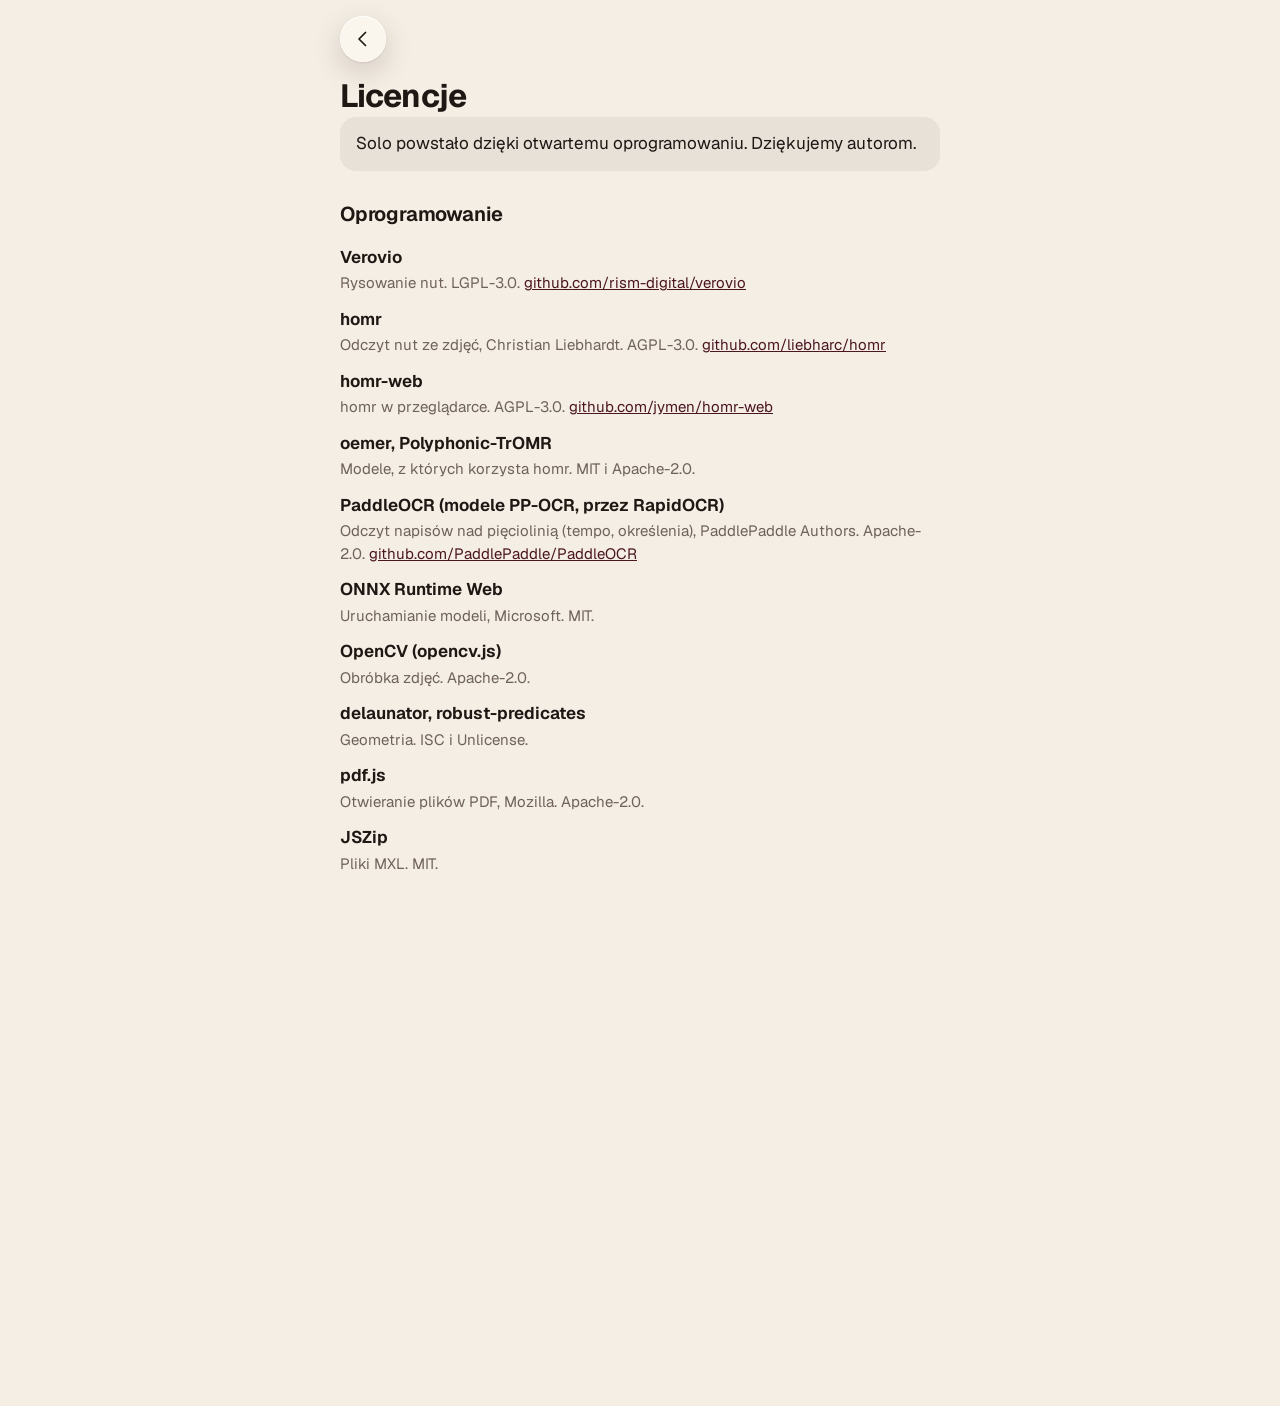
==== commit 4ffdc3f4: "Own sound per instrument: list of recordings (listen, change the instrument, delete with undo), inst" ====
--- a/licencje.html
+++ b/licencje.html
@@ -25,6 +25,7 @@
 <dt>homr</dt><dd>Odczyt nut ze zdjęć, Christian Liebhardt. AGPL-3.0. <a href="https://github.com/liebharc/homr" rel="noopener">github.com/liebharc/homr</a></dd>
 <dt>homr-web</dt><dd>homr w przeglądarce. AGPL-3.0. <a href="https://github.com/jymen/homr-web" rel="noopener">github.com/jymen/homr-web</a></dd>
 <dt>oemer, Polyphonic-TrOMR</dt><dd>Modele, z których korzysta homr. MIT i Apache-2.0.</dd>
+<dt>PaddleOCR (modele PP-OCR, przez RapidOCR)</dt><dd>Odczyt napisów nad pięciolinią (tempo, określenia), PaddlePaddle Authors. Apache-2.0. <a href="https://github.com/PaddlePaddle/PaddleOCR" rel="noopener">github.com/PaddlePaddle/PaddleOCR</a></dd>
 <dt>ONNX Runtime Web</dt><dd>Uruchamianie modeli, Microsoft. MIT.</dd>
 <dt>OpenCV (opencv.js)</dt><dd>Obróbka zdjęć. Apache-2.0.</dd>
 <dt>delaunator, robust-predicates</dt><dd>Geometria. ISC i Unlicense.</dd>
--- a/styles.css
+++ b/styles.css
@@ -124,7 +124,7 @@
 .sort{position:relative;display:flex;align-items:center;height:44px;border-radius:99px;background:var(--fill);flex:none}
 .sort select{appearance:none;-webkit-appearance:none;border:0;background:none;height:44px;padding:0 38px 0 16px;font-size:15px;font-weight:600;cursor:pointer;outline:none}
 .sort svg.i{position:absolute;right:12px;width:18px;height:18px;pointer-events:none}
-@media (max-width:560px){ .libtools{flex-basis:100%;justify-content:stretch} .search{flex:1 1 auto} }
+@media (max-width:560px){ .libtools{flex-basis:100%;justify-content:stretch;flex-wrap:wrap} .search{flex:1 1 150px} }
 .grid{display:grid;grid-template-columns:repeat(auto-fill,minmax(150px,1fr));gap:22px 18px}
 @media (max-width:560px){ .grid{grid-template-columns:1fr 1fr;gap:20px 14px} }
 .card{display:block;text-align:left;border-radius:10px;min-width:0}
@@ -168,14 +168,18 @@
 .stitle{text-align:center;min-width:0}
 .stitle .a{font-size:17px;font-weight:650;letter-spacing:-.015em;white-space:nowrap;overflow:hidden;text-overflow:ellipsis}
 .stitle .b{font-size:13px;color:var(--ink-2);font-weight:500;line-height:1.35}
-.scroller{flex:1;overflow:auto;-webkit-overflow-scrolling:touch;overscroll-behavior:contain;padding:4px 0 calc(110px + var(--safe-b))}
+.scroller{flex:1;overflow:auto;-webkit-overflow-scrolling:touch;overscroll-behavior:contain;padding:4px 0 calc(var(--dock-h,74px) + 40px + var(--safe-b))}
 .pages{max-width:960px;margin:0 auto;padding:0 14px;display:grid;gap:18px}
 .page{background:#fff;border-radius:4px;box-shadow:var(--page-shadow);overflow:hidden;filter:var(--page-filter)}
 .page>svg{display:block;width:100%;height:auto}
 .page.reflow>svg{width:auto;max-width:100%;margin:0 auto}
 .loading-page{display:flex;align-items:center;justify-content:center;min-height:50vh}
 .page-msg{background:var(--card);border-radius:var(--r-card);padding:28px;text-align:center;color:var(--ink-2)}
-#pages g.playing,#pages g.playing *{fill:#B07D2B!important;stroke:#B07D2B}
+#pages g.playing,#pages g.playing *{fill:#D9381E!important;stroke:#D9381E}
+#pages{position:relative}
+.playline{position:absolute;top:0;left:0;width:3px;border-radius:2px;background:#D9381E;opacity:.55;pointer-events:none;transform:translate3d(0,0,0);transition:transform 120ms linear,height 120ms linear;z-index:2}
+#pages g.measure.sel>.staff>path,#pages g.measure.sel .staff path{stroke:#D9381E}
+#pages g.measure.sel .note,#pages g.measure.sel .rest{fill:#D9381E}
 .dock{position:fixed;left:50%;bottom:calc(16px + var(--safe-b));transform:translateX(-50%);z-index:4;display:flex;gap:2px;padding:5px;border-radius:99px;background:var(--card);box-shadow:var(--shadow-2);--acc:var(--velvet);transition:transform .25s ease,opacity .25s ease}
 :root[data-theme="dark"] .dock{--acc:var(--brass)}
 @media (prefers-color-scheme:dark){ :root:not([data-theme="light"]) .dock{--acc:var(--brass)} }
@@ -194,6 +198,76 @@
 .notice .x{width:36px;height:36px;border-radius:50%;display:inline-flex;align-items:center;justify-content:center;color:var(--ink-2)}
 @media (min-width:500px){ .notice{margin:0 14px 12px} }
 @media (min-width:960px){ .notice{margin:0 auto 12px} }
+
+.ask{margin:4px 0 14px;border-radius:14px;background:var(--fill);padding:2px 14px}
+.ask summary{cursor:pointer;padding:12px 0;font-weight:600;list-style-position:inside}
+.ask summary small{font-weight:400;color:var(--ink-2)}
+.ask-row{display:flex;align-items:center;justify-content:space-between;gap:12px;padding:8px 0;border-top:1px solid var(--line)}
+.ask-row span{font-size:15px}
+.ask-row select{font:inherit;font-size:16px;color:var(--ink);background:var(--card);border:1px solid var(--line);border-radius:10px;padding:8px 10px;min-height:44px;max-width:60%}
+#pages g.measure.doubt .note,#pages g.measure.doubt .rest,#pages g.measure.doubt .accid{fill:#C93A2E}
+
+.ivs{display:grid;grid-template-columns:repeat(4,minmax(0,1fr));gap:8px}
+.ivs button{min-height:48px;border-radius:12px;background:var(--fill);color:var(--ink);font:600 15px var(--sans);display:flex;flex-direction:column;align-items:center;justify-content:center;line-height:1.15}
+.ivs button small{font-weight:500;font-size:12px;color:var(--ink-2)}
+.ivs button.on{background:var(--primary);color:var(--on-primary)}
+.ivs button.on small{color:inherit}
+.pdfpick{display:grid;grid-template-columns:repeat(auto-fill,minmax(96px,1fr));gap:12px;max-height:56vh;overflow:auto;padding:4px 2px 10px}
+.pdfpick button{position:relative;border-radius:10px;padding:0;background:var(--paper);box-shadow:var(--shadow-1);overflow:hidden;outline:3px solid transparent;outline-offset:-3px}
+.pdfpick button img{display:block;width:100%;height:auto}
+.pdfpick button span{position:absolute;left:6px;top:6px;min-width:24px;height:24px;border-radius:12px;background:var(--card);font:600 13px var(--sans);display:grid;place-items:center;padding:0 6px}
+.pdfpick button[aria-pressed=true]{outline-color:var(--primary)}
+.pdfpick button[aria-pressed=true] span{background:var(--primary);color:var(--on-primary)}
+.li .grow small{display:block;color:var(--ink-2);font-size:13px}
+
+.news{margin:4px 0 2px;padding-left:20px;font-size:15px;line-height:1.45}
+.news li{margin:4px 0}
+
+.peek{position:sticky;top:calc(var(--sbar-h,64px) + 4px);z-index:3;margin:0 auto 10px;max-width:932px;background:var(--card);border-radius:16px;box-shadow:var(--shadow-2);padding:8px;display:flex;flex-direction:column;gap:6px}
+@media (min-width:500px){.peek{margin:0 14px 10px}}
+@media (min-width:960px){.peek{margin:0 auto 10px}}
+.peek canvas{width:100%;height:auto;border-radius:8px;background:#fff;display:block}
+.peek figcaption{display:flex;align-items:center;justify-content:space-between;font-size:14px;color:var(--ink-2);padding:0 4px}
+
+.editbar{position:fixed;left:0;right:0;bottom:calc(var(--dock-h,66px) + 26px + var(--safe-b));z-index:5;display:flex;justify-content:center;pointer-events:none}
+.edit-row{pointer-events:auto;display:flex;gap:4px;overflow-x:auto;max-width:min(100% - 24px,760px);padding:6px;border-radius:20px;background:var(--card);box-shadow:var(--shadow-2);scrollbar-width:none}
+.edit-row::-webkit-scrollbar{display:none}
+.edit-row button{flex:none;min-width:58px;min-height:54px;border-radius:14px;display:flex;flex-direction:column;align-items:center;justify-content:center;gap:1px;color:var(--ink);font:600 12px var(--sans)}
+.edit-row button b{font:700 20px/1 "Bravura Text",var(--sans)}
+.edit-row button:active{background:var(--fill)}
+.edit-row .ed-done{background:var(--primary);color:var(--on-primary)}
+.edit-row button:disabled{opacity:.35}
+body.editing .scroller{padding-bottom:calc(var(--dock-h,74px) + 120px + var(--safe-b))}
+#pages g.nsel,#pages g.nsel *{fill:#2F6FDB!important;stroke:#2F6FDB}
+
+.metro,.tuner{background:var(--fill);border-radius:18px;padding:14px;display:flex;flex-direction:column;gap:12px}
+.beats{display:flex;justify-content:center;gap:10px}
+.beats i{width:16px;height:16px;border-radius:50%;background:var(--fill-2);transition:transform 80ms ease,background-color 80ms ease}
+.beats i.on{background:var(--primary);transform:scale(1.25)}
+.beats i.on.one{background:#D9381E;transform:scale(1.45)}
+.metro-row{display:flex;align-items:center;justify-content:center;gap:18px}
+.metro-bpm{display:flex;flex-direction:column;align-items:center;min-width:110px}
+.metro-bpm b{font:700 44px/1 var(--sans);font-variant-numeric:tabular-nums}
+.metro-bpm small{color:var(--ink-2);font-size:13px}
+.tune-note{text-align:center;font:700 64px/1 var(--sans)}
+.tune-meter{position:relative;height:36px;border-radius:18px;background:linear-gradient(90deg,#f3c3b8,#cfeedd 42%,#cfeedd 58%,#f3c3b8)}
+.tune-meter .mark{position:absolute;left:50%;top:4px;bottom:4px;width:2px;margin-left:-1px;background:var(--ink-2)}
+.tune-meter .needle{position:absolute;left:50%;top:0;bottom:0;width:4px;margin-left:-2px;border-radius:2px;background:var(--ink);transition:transform 120ms ease}
+.tune-cents{text-align:center;color:var(--ink-2);margin:0}
+.tuner.ok .tune-note{color:#0B7A5E}
+
+input.switch{appearance:none;-webkit-appearance:none;width:51px;height:31px;border-radius:16px;background:var(--fill-2);position:relative;flex:none;cursor:pointer;transition:background-color .2s}
+input.switch::after{content:"";position:absolute;left:2px;top:2px;width:27px;height:27px;border-radius:50%;background:#fff;box-shadow:0 1px 3px rgba(0,0,0,.25);transition:transform .2s}
+input.switch:checked{background:var(--primary)}
+input.switch:checked::after{transform:translateX(20px)}
+input.switch:focus-visible{outline:3px solid var(--primary);outline-offset:2px}
+
+.tour{position:fixed;inset:0;z-index:60}
+.tour-hole{position:fixed;border-radius:18px;box-shadow:0 0 0 9999px rgba(20,12,10,.62);transition:all .3s var(--ease-out,ease)}
+.tour-card{position:fixed;left:16px;right:16px;max-width:420px;margin:0 auto;background:var(--card);border-radius:20px;padding:18px;box-shadow:var(--shadow-2);display:flex;flex-direction:column;gap:8px}
+.tour-card p{margin:0}
+.tour-step{font-size:13px;color:var(--ink-2);font-weight:600}
+@media (prefers-reduced-motion:reduce){.tour-hole{transition:none}}
 
 /* ===== Lists / groups ===== */
 .lbl{font-size:13px;font-weight:600;color:var(--ink-2);margin:22px 4px 8px}
@@ -311,19 +385,35 @@
 
 /* ===== Welcome ===== */
 .overlay{position:fixed;inset:0;z-index:30}
-.welcome{background:#2E0C15;color:var(--on-velvet);overflow:auto}
-.w-photo{position:absolute;left:0;right:0;top:0;height:58%}
-.w-photo img{width:100%;height:100%;object-fit:cover;object-position:30% 50%}
+.welcome{background:var(--paper);color:var(--ink);overflow:auto}
 .velvet{background:radial-gradient(120% 90% at 20% 0%,#6B2131 0%,#4B1622 45%,#2E0C15 100%)}
-.w-panel{position:absolute;left:0;right:0;bottom:0;min-height:46%;border-radius:32px 32px 0 0;padding:30px max(24px,env(safe-area-inset-left)) calc(28px + var(--safe-b));box-shadow:0 -12px 30px rgba(20,6,10,.35);display:flex;flex-direction:column}
-.w-brand{display:flex;align-items:flex-end;gap:.3em;font-weight:700;font-size:24px;letter-spacing:-.035em;line-height:1;margin-bottom:22px;color:#F8EEDF}
-.w-panel .h-xl{font-size:clamp(32px,5vw,46px);margin-bottom:12px;max-width:16ch}
-.w-panel p{margin:0;color:rgba(246,233,218,.76);font-size:17px;line-height:1.45;max-width:36ch}
-.w-acts{margin-top:auto;padding-top:26px;display:grid;gap:6px;max-width:420px}
+.w-photo{position:absolute;left:0;right:0;top:0;height:60%;overflow:hidden}
+.w-photo img{width:100%;height:100%;object-fit:cover;object-position:50% 38%}
+.w-panel{position:relative;min-height:100%;display:flex;flex-direction:column;padding:calc(18px + var(--safe-t)) max(24px,env(safe-area-inset-left)) calc(20px + var(--safe-b))}
+.w-panel::before{content:"";position:absolute;left:0;right:0;top:calc(60% - 200px);bottom:0;background:linear-gradient(180deg,transparent 0,var(--paper) 170px);pointer-events:none}
+.w-panel>*{position:relative}
+.w-brand{align-self:flex-start;display:inline-flex;align-items:center;gap:6px;padding:8px 14px 8px 11px;border-radius:99px;font-weight:650;font-size:17px;letter-spacing:-.025em;line-height:1;color:#1E1714;background:rgba(255,252,247,.72);backdrop-filter:blur(16px) saturate(1.4);-webkit-backdrop-filter:blur(16px) saturate(1.4);box-shadow:0 1px 2px rgba(30,23,20,.06),inset 0 0 0 1px rgba(255,255,255,.6)}
+.w-brand .mark{width:16px;height:16px}
+.w-copy{margin-top:auto;padding-top:36vh}
+.w-eyebrow{display:block;font-size:12.5px;font-weight:600;letter-spacing:.08em;text-transform:uppercase;color:var(--accent-ink);margin-bottom:12px}
+.w-panel .h-xl{font-size:clamp(36px,10vw,64px);font-weight:700;line-height:.98;letter-spacing:-.05em;max-width:12ch;margin-bottom:14px;text-wrap:balance}
+.w-panel .h-xl em{font-style:normal;color:var(--accent-ink)}
+.w-panel p.w-lead{margin:0;color:var(--ink-2);font-size:17px;line-height:1.45;max-width:34ch;text-wrap:pretty}
+.w-acts{padding-top:26px;display:grid;grid-template-columns:1fr 1fr;gap:10px;max-width:440px}
+.w-acts .btn{min-height:54px;font-size:16.5px}
+.w-acts .btn .i{width:20px;height:20px}
+.btn.ink{background:var(--ink);color:var(--paper);grid-column:1/-1;box-shadow:0 10px 24px -10px rgba(30,23,20,.55)}
+.btn.line{background:transparent;color:var(--ink);box-shadow:inset 0 0 0 1.5px var(--fill-2)}
+.btn.line:hover{background:var(--fill)}
+.btn.ghost{background:var(--fill);color:var(--ink)}
 @media (min-width:900px) and (orientation:landscape){
-  .w-photo{right:auto;width:55%;height:100%}
-  .w-panel{left:auto;width:45%;top:0;border-radius:0;justify-content:center;padding:48px}
-  .w-acts{margin-top:28px}
+  .w-photo{left:auto;right:16px;top:16px;bottom:16px;height:auto;width:calc(52% - 16px);border-radius:28px}
+  .w-panel{width:48%;min-height:100%;padding:40px clamp(40px,6vw,96px) 32px}
+  .w-panel::before{display:none}
+  .w-copy{padding-top:0;margin-bottom:auto}
+  .w-panel .h-xl{font-size:clamp(48px,5.2vw,76px)}
+  .w-panel p.w-lead{font-size:18.5px}
+  .w-acts{padding-top:34px}
 }
 
 /* ===== Reading ===== */
@@ -396,7 +486,8 @@
 .doc-nav{display:flex;flex-wrap:wrap;gap:8px 18px;margin:30px 0 0;padding-top:16px;border-top:1px solid var(--line);font-size:14px;font-weight:550}
 .doc-nav a{text-decoration:none}
 #sh-doc .doc h1{display:none}
-.w-legal{font-size:12.5px;opacity:.62;text-align:center;margin:14px 0 0}
+.w-panel p.w-legal{font-size:11.5px;line-height:1.4;color:var(--ink-3);text-align:center;max-width:none;margin:0;padding-top:22px}
+@media (min-width:900px) and (orientation:landscape){ .w-panel p.w-legal{text-align:left} }
 .w-legal a{color:inherit}
 
 /* ===== Toast ===== */
@@ -430,7 +521,8 @@
 /* screens are layers so one can slide over another (iOS navigation stack) */
 .view{position:fixed;inset:0;min-height:0;overflow-y:auto;overflow-x:hidden;-webkit-overflow-scrolling:touch;overscroll-behavior:contain;background:var(--paper)}
 #score{overflow:hidden;background:var(--paper-2)}
-#score,#settings,.scroller{touch-action:pan-y pinch-zoom}
+#score,#settings{touch-action:pan-y pinch-zoom}
+.scroller{touch-action:pan-x pan-y}
 .view.navigating{will-change:transform}
 .view.nav-top{box-shadow:-1px 0 0 rgba(0,0,0,.05),-14px 0 36px rgba(20,6,10,.16)}
 #navdim{position:fixed;inset:0;z-index:2;background:rgba(10,4,6,.22);pointer-events:none}
@@ -655,8 +747,6 @@
 .h-l{font-size:32px;line-height:1.1;font-weight:700;letter-spacing:-.028em}
 .h-m{font-size:20px;line-height:1.25;font-weight:650;letter-spacing:-.018em}
 .hero .h-xl{font-size:30px;line-height:1.08;letter-spacing:-.03em}
-.w-panel .h-xl{font-size:30px;line-height:1.1;letter-spacing:-.03em}
-.w-panel p{font-size:17px;line-height:1.4}
 .bigkey .h-xl{font-size:44px;letter-spacing:-.035em}
 .bigkey .foot{font-size:15px}
 .shead h2{font-size:17px;font-weight:650;letter-spacing:-.012em}
@@ -693,7 +783,6 @@
 @media (min-width:700px){
   .h-l{font-size:34px}
   .hero .h-xl{font-size:44px}
-  .w-panel .h-xl{font-size:40px}
   .wrap{padding-left:max(20px,env(safe-area-inset-left));padding-right:max(20px,env(safe-area-inset-right))}
 }
 @media (min-width:760px){
@@ -723,3 +812,297 @@
 .seg-t.editing .inl-box{margin:-2px 0;width:100%}
 .card .t.editing,.card .m .c.editing,.stitle .a.editing,.seg-t.editing{padding:0;overflow:visible}
 @media (prefers-reduced-motion:reduce){ .inl-box{animation:none} }
+html[data-env="test"]{--strip:22px;--safe-t:calc(env(safe-area-inset-top,0px) + var(--strip))}
+html[data-env="test"]::before{content:"WERSJA TESTOWA";position:fixed;left:0;right:0;top:0;z-index:9999;box-sizing:content-box;height:var(--strip);padding-top:env(safe-area-inset-top,0px);display:flex;align-items:center;justify-content:center;background:#FFC93C;color:#1E1B2E;font:700 12px/1 var(--sans);letter-spacing:.14em;pointer-events:none}
+/* editing mode: hint, tools, bar sheet */
+.ed-tools:not([hidden]){display:contents}
+.ed-hint{flex:1 1 auto;min-width:120px;display:flex;flex-direction:column;justify-content:center;padding:0 10px;font-size:14px;line-height:1.25;color:var(--ink-2)}
+.ed-hint b{color:var(--ink);font-size:15px}
+.ed-hint[hidden]{display:none}
+body.editmode #btn-edit{background:var(--primary);color:var(--on-primary);border-radius:14px}
+body.editmode #pages{cursor:crosshair}
+#sh-bar .seg{margin-bottom:4px}
+#sh-bar .seg button{min-height:44px}
+#sh-bar .seg:not(.three){grid-template-columns:1fr 1fr}
+#bar-bpm{font-size:20px}
+/* tuner (TonalEnergy / Pano style): big note, cents, eased dot over coloured zones, pitch trace */
+:root{--tn-ok:#0B7A5E;--tn-near:#C98A12;--tn-far:#C93A2E}
+.tuner2{background:var(--fill);border-radius:20px;padding:16px;display:flex;flex-direction:column;gap:14px}
+.tn-top{display:flex;align-items:flex-end;justify-content:space-between;gap:12px;min-height:84px}
+.tn-note{display:flex;align-items:baseline;gap:6px;min-width:0}
+.tn-note b{font:800 76px/0.95 var(--sans);letter-spacing:-.02em;transition:color 200ms}
+.tn-note span{font-size:14px;color:var(--ink-2);white-space:nowrap}
+.tn-read{display:flex;flex-direction:column;align-items:flex-end;text-align:right;gap:2px}
+.tn-read b{font:800 34px/1.1 var(--sans);font-variant-numeric:tabular-nums;white-space:nowrap}
+.tn-read small{color:var(--ink-3);font-size:13px;font-variant-numeric:tabular-nums}
+.tn-meter{position:relative;height:74px}
+.tn-zones{position:absolute;left:0;right:0;top:8px;height:34px;border-radius:17px;overflow:hidden}
+.tn-ticks{position:absolute;left:0;right:0;top:8px;height:34px;display:flex;justify-content:space-between;padding:0 1px;pointer-events:none}
+.tn-ticks i{width:1px;height:10px;margin-top:12px;background:var(--ink-3);opacity:.5}
+.tn-ticks i.c{height:34px;margin-top:0;width:2px;background:var(--ink);opacity:.7}
+.tn-dot{position:absolute;top:2px;left:50%;width:46px;height:46px;margin-left:-23px;border-radius:50%;background:var(--ink-3);box-shadow:0 2px 8px rgba(0,0,0,.18);border:3px solid var(--card);will-change:transform;opacity:.35;transition:background-color 200ms,opacity 300ms}
+.tn-scale{position:absolute;left:0;right:0;bottom:0;display:flex;justify-content:space-between;font-size:12px;color:var(--ink-3)}
+.tn-trace{width:100%;height:120px;border-radius:14px;background:var(--card);display:block}
+.tuner2[data-st="ok"] .tn-note b{color:var(--tn-ok)}
+.tuner2[data-st="ok"] .tn-dot{background:var(--tn-ok);opacity:1}
+.tuner2[data-st="near"] .tn-dot{background:var(--tn-near);opacity:1}
+.tuner2[data-st="far"] .tn-dot{background:var(--tn-far);opacity:1}
+.tuner2[data-st="hold"] .tn-note b,.tuner2[data-st="hold"] .tn-read{opacity:.45}
+.tuner2[data-st="off"] .tn-note b{color:var(--ink-3)}
+#sh-tuner .val{min-width:52px;text-align:center;font-weight:700;font-variant-numeric:tabular-nums}
+/* first start: profile (one question per screen, big tiles) */
+.onb{background:var(--paper);color:var(--ink);overflow:hidden}
+.onb-panel{height:100%;max-width:560px;margin:0 auto;display:flex;flex-direction:column;gap:14px;padding:calc(14px + var(--safe-t)) 16px calc(16px + var(--safe-b))}
+.onb-top{display:flex;align-items:center;justify-content:space-between;gap:12px;min-height:48px}
+.onb-top .pill[hidden]{display:block;visibility:hidden}
+.onb-dots{display:flex;gap:6px}
+.onb-dots i{width:7px;height:7px;border-radius:50%;background:var(--ink-3);opacity:.35}
+.onb-dots i.on{opacity:1;background:var(--ink);width:20px;border-radius:4px}
+.onb-body{flex:1;overflow-y:auto;display:flex;flex-direction:column;gap:12px;padding:4px 2px 8px}
+.onb-body .h-xl{margin:8px 0 0}
+.onb-lead{font-size:18px;line-height:1.45;color:var(--ink-2);margin:0}
+.onb-brand{display:flex;align-items:center;gap:8px;font:700 26px var(--sans);margin-top:12vh}
+.onb-brand .mark{width:30px;height:36px;color:var(--primary)}
+.onb-grid{display:grid;grid-template-columns:1fr 1fr;gap:10px}
+.onb-grid.one{grid-template-columns:1fr}
+.onb-tile{min-height:60px;padding:12px 14px;border-radius:16px;background:var(--fill);color:var(--ink);font:600 17px/1.25 var(--sans);text-align:left;display:flex;align-items:center;gap:12px;border:2px solid transparent}
+.onb-tile.on{background:var(--card);border-color:var(--primary);box-shadow:var(--shadow-1, 0 1px 4px rgba(0,0,0,.08))}
+.onb-tile .onb-ex{font:700 18px var(--sans);min-width:70px;color:var(--primary)}
+.onb-sum{background:var(--card);border-radius:18px;padding:18px;display:flex;flex-direction:column;gap:4px}
+.onb-sum b{font-size:22px}.onb-sum span{color:var(--ink-2);font-size:16px}
+.onb-own{display:flex;align-items:center;gap:12px;background:var(--fill);border-radius:18px;padding:14px}
+.onb-own .grow{display:flex;flex-direction:column}.onb-own small{color:var(--ink-2);font-size:14px}
+#onb-next{gap:8px}
+/* tab bar: four places, the piece opens full screen above it */
+.tabbar{position:fixed;left:0;right:0;bottom:0;z-index:6;display:none;justify-content:space-around;padding:6px 8px calc(6px + var(--safe-b));background:color-mix(in srgb,var(--paper) 88%,transparent);backdrop-filter:blur(18px) saturate(1.4);-webkit-backdrop-filter:blur(18px) saturate(1.4);border-top:1px solid var(--line)}
+body.tabs .tabbar{display:flex}
+.tabbar button{flex:1;max-width:120px;min-height:52px;display:flex;flex-direction:column;align-items:center;justify-content:center;gap:3px;border-radius:14px;color:var(--ink-3);font:600 12px var(--sans)}
+.tabbar button .i{width:26px;height:26px}
+.tabbar button[aria-current]{color:var(--primary)}
+.tabbar button:active{background:var(--fill)}
+body.tabs .tabview,body.tabs #home{padding-bottom:calc(84px + var(--safe-b))}
+.tabtitle{margin-top:calc(34px + var(--safe-t))}
+.host{display:flex;flex-direction:column;gap:12px}
+#tuner-ui,#metro-ui{display:flex;flex-direction:column;gap:12px}
+/* ===== 3.8 piece screen: header with edit + tools, transport bar, tabbed editor ===== */
+.sbar{grid-template-columns:auto 1fr auto auto}
+body.editmode #btn-tools{display:none}
+body.editmode #btn-edit{background:var(--primary);color:var(--on-primary)}
+/* tools sheet: tiles */
+.tiles{display:grid;grid-template-columns:repeat(4,1fr);gap:8px}
+.tile{display:flex;flex-direction:column;align-items:center;justify-content:center;gap:6px;min-height:76px;padding:8px 4px;border-radius:16px;background:var(--fill);color:var(--ink);font:600 12.5px/1.15 var(--sans);text-align:center}
+.tile .i{width:26px;height:26px}
+.tile:active{transform:scale(.97)}
+.tile[hidden]{display:none}
+/* transport: restart · loop · PLAY · tempo, with a thin progress line on top */
+.dock.transport{gap:6px;padding:6px 8px;border-radius:30px;background:var(--card);box-shadow:var(--shadow-2);align-items:center;overflow:hidden}
+.dock.transport .tool{height:52px;min-width:52px;padding:0;justify-content:center;flex-direction:row;font-size:15px}
+.dock.transport .tool svg.i{width:24px;height:24px}
+.dock.transport .play{height:60px;min-width:60px;padding:0;border-radius:50%}
+.dock.transport .play svg.i{width:28px;height:28px}
+.dock.transport .tempo{gap:4px;padding:0 14px;border-radius:99px;background:var(--fill);font-variant-numeric:tabular-nums}
+.dock.transport .tempo .q{width:9px;height:18px;fill:currentColor}
+.dock.transport .tempo b{font-size:17px}
+#btn-loop[aria-pressed="true"]{background:var(--primary);color:var(--on-primary)}
+.tp-prog{position:absolute;left:18px;right:18px;top:0;height:3px;border-radius:2px;background:var(--fill);overflow:hidden;opacity:0;transition:opacity 200ms}
+.tp-prog i{display:block;height:100%;width:0;background:var(--primary);border-radius:2px}
+body.playing .tp-prog{opacity:1}
+.tp-bar{position:absolute;right:16px;top:-26px;font:600 12px var(--sans);color:var(--ink-2);font-variant-numeric:tabular-nums}
+body.editmode #dock{transform:translate(-50%,140%);opacity:0;pointer-events:none}
+/* while playing: the header steps back, the music has the screen */
+body.playing #score .sbar .b,body.playing #btn-edit,body.playing #btn-tools{opacity:0;pointer-events:none}
+/* playback cursor: a soft bar highlight and a thin line that glides through it */
+.pages{position:relative}
+.barlight{position:absolute;left:0;top:0;border-radius:8px;background:color-mix(in srgb,var(--primary) 9%,transparent);pointer-events:none;z-index:1;transition:transform 140ms var(--ease-out),width 140ms var(--ease-out),height 140ms var(--ease-out),opacity 200ms}
+.playline{position:absolute;left:0;top:0;width:2.5px;border-radius:2px;background:var(--primary);pointer-events:none;z-index:2;will-change:transform;transition:none!important}
+.loopband{position:absolute;border-radius:8px;background:color-mix(in srgb,#2F6FDB 12%,transparent);outline:2px solid color-mix(in srgb,#2F6FDB 45%,transparent);pointer-events:none;z-index:1}
+.follow-pill{position:fixed;left:50%;bottom:calc(var(--dock-h,70px) + 30px + var(--safe-b));transform:translateX(-50%);z-index:5;display:flex;align-items:center;gap:6px;padding:10px 16px;border-radius:99px;background:var(--ink);color:var(--paper);font:600 14px var(--sans);box-shadow:var(--shadow-2)}
+.follow-pill[hidden]{display:none}
+/* editor: info line, one pane of big icon buttons, icon tabs */
+.editor{position:fixed;left:50%;transform:translateX(-50%);bottom:calc(10px + var(--safe-b));z-index:5;width:min(100% - 16px,520px);display:flex;flex-direction:column;gap:6px;padding:8px;border-radius:24px;background:var(--card);box-shadow:var(--shadow-2)}
+.editor[hidden]{display:none}
+.ed-info{min-height:22px;text-align:center;font:600 14px var(--sans);color:var(--ink-2);font-variant-numeric:tabular-nums}
+.ed-info b{color:var(--ink);font-size:16px}
+.ed-pane{display:flex;justify-content:center;gap:6px}
+.ed-pane[hidden]{display:none}
+.ed-pane button{flex:1;max-width:76px;height:58px;border-radius:16px;background:var(--fill);color:var(--ink);display:flex;align-items:center;justify-content:center}
+.ed-pane button .i{width:30px;height:30px}
+.ed-pane button[aria-pressed="true"]{background:var(--primary);color:var(--on-primary)}
+.ed-pane button:active{transform:scale(.95)}
+.ed-pane button:disabled{opacity:.3}
+.ed-tabs{display:flex;align-items:center;justify-content:space-between;gap:2px;border-top:1px solid var(--line);padding-top:6px}
+.ed-tabs button{flex:1;height:46px;border-radius:14px;color:var(--ink-3);display:flex;align-items:center;justify-content:center}
+.ed-tabs button .i{width:24px;height:24px}
+.ed-tabs button[aria-selected="true"]{color:var(--primary);background:color-mix(in srgb,var(--primary) 10%,transparent)}
+.ed-tabs button:disabled{opacity:.3}
+.ed-sep{width:1px;height:26px;background:var(--line);flex:none}
+body.editing .scroller{padding-bottom:calc(200px + var(--safe-b))}
+#pages .ghost{position:absolute;z-index:3;pointer-events:none;transform:translate(-50%,-50%);display:flex;align-items:center;gap:6px}
+#pages .ghost i{width:16px;height:12px;border-radius:50%;background:#2F6FDB;transform:rotate(-22deg);box-shadow:0 0 0 6px color-mix(in srgb,#2F6FDB 18%,transparent)}
+#pages .ghost b{background:#2F6FDB;color:#fff;font:700 14px var(--sans);padding:3px 8px;border-radius:8px}
+/* A4: the sheet can be wider than the screen when zoomed (moved sideways like a PDF) */
+.pages.a4{max-width:none;margin:0 auto;padding:0 8px}
+.pages.a4 .page svg{width:100%;height:auto;display:block}
+#score .scroller{overflow-x:auto}
+.chips{display:flex;flex-wrap:wrap;gap:8px}
+.chips button,.chips select{min-height:46px;padding:0 16px;border-radius:99px;background:var(--fill);color:var(--ink);font:600 15px var(--sans);border:2px solid transparent}
+.chips button[aria-pressed="true"]{background:var(--card);border-color:var(--primary)}
+.chips select{appearance:none;-webkit-appearance:none;padding-right:16px}
+.lbl small{font-weight:500;color:var(--ink-3);margin-left:6px;text-transform:none;letter-spacing:0}
+#sh-new .btn.wide{margin-top:16px}
+.ed-info .i{width:18px;height:18px;vertical-align:-4px}
+/* parts strip under the title: one chip per part, "+" adds one */
+.pstrip{grid-column:1/-1;display:flex;gap:6px;overflow-x:auto;scrollbar-width:none;padding:2px 0}
+.pstrip::-webkit-scrollbar{display:none}
+.pchip{flex:none;display:flex;align-items:center;gap:6px;height:38px;padding:0 14px 0 10px;border-radius:99px;background:var(--card);box-shadow:var(--shadow-1,0 1px 3px rgba(0,0,0,.08));font:600 14px var(--sans);color:var(--ink);border:2px solid transparent}
+.pchip .i{width:18px;height:18px}
+.pchip.only{border-color:var(--primary)}
+.pchip.muted{opacity:.5;text-decoration:line-through}
+.pchip.add{padding:0 12px;color:var(--primary)}
+body.playing .pstrip{opacity:0;pointer-events:none}
+.tiles.two{grid-template-columns:1fr 1fr}.tiles.three{grid-template-columns:repeat(3,1fr)}
+.tile.wide{flex-direction:row;justify-content:flex-start;padding:12px 14px;gap:12px;text-align:left}
+.tile.wide span{display:flex;flex-direction:column;font-size:15px}.tile.wide small{font-weight:500;color:var(--ink-2);font-size:12.5px}
+.tile[aria-pressed="true"]{background:var(--primary);color:var(--on-primary)}
+.cards{display:flex;flex-direction:column;gap:8px}
+.card2{display:flex;align-items:center;gap:14px;padding:14px;border-radius:18px;background:var(--fill);color:var(--ink);text-align:left;border:2px solid transparent}
+.card2 .i{width:28px;height:28px;flex:none}
+.card2 span{display:flex;flex-direction:column;gap:2px}.card2 b{font-size:16px}.card2 small{color:var(--ink-2);font-size:13px}
+.card2[aria-pressed="true"]{background:var(--card);border-color:var(--primary)}
+.seg[id="ap-int"]{grid-template-columns:repeat(4,1fr)}
+#sh-addpart .btn.wide{margin-top:16px}
+#ap-back[hidden]{display:none}
+.unit{color:var(--ink-3);font-size:13px;margin-left:-4px}
+.toast .toast-act{margin-left:14px;color:var(--brass,#E6C27A);font-weight:700;pointer-events:auto}
+.toast.show:has(.toast-act){pointer-events:auto}
+/* one icon scale across the app: 20 in lists and chips, 24 in bars and tabs, 28 in big tool buttons */
+:root{--ic-s:20px;--ic-m:24px;--ic-l:28px}
+.li .ic .i,.pchip .i,.chips .i{width:var(--ic-s);height:var(--ic-s)}
+.tabbar button .i,.ed-tabs button .i,.dock.transport .tool svg.i,.sbar .pill .i,.tile .i{width:var(--ic-m);height:var(--ic-m)}
+.ed-pane button .i,.card2 .i,.dock.transport .play svg.i{width:var(--ic-l);height:var(--ic-l)}
+.sbar .pill.round{width:44px;height:44px}
+.pchip.off{opacity:.45;background:var(--fill);box-shadow:none}
+/* the one way to add music: a round "+" above the tab bar in Nuty; it turns into × while its sheet is open */
+.fab{position:fixed;left:50%;bottom:calc(84px + var(--safe-b));z-index:5;width:64px;height:64px;margin-left:-32px;border-radius:50%;background:var(--primary);color:var(--on-primary);display:none;align-items:center;justify-content:center;box-shadow:0 8px 24px color-mix(in srgb,var(--primary) 40%,transparent);transition:transform 260ms var(--ease-out)}
+.fab .i{width:30px;height:30px;stroke-width:2.2}
+body.onhome .fab{display:flex}
+body.onhome.sheet-add .fab{transform:rotate(45deg)}
+.fab:active{transform:scale(.94)}
+.addlist .li{min-height:64px}
+.addlist .li b{font-size:17px}
+/* instrument picker: search, "Twoje", families of chips */
+.ip-search{display:flex;margin:4px 0 2px;height:48px}
+.ichips{display:flex;flex-wrap:wrap;gap:8px}
+.ichip{min-height:44px;padding:0 16px;border-radius:99px;background:var(--fill);color:var(--ink);font:600 15px var(--sans);border:2px solid transparent}
+.ichip[aria-pressed="true"]{background:var(--card);border-color:var(--primary)}
+.ichip:active{transform:scale(.97)}
+.steps{display:flex;flex-direction:column;gap:10px;margin-bottom:16px}
+.step{display:flex;flex-direction:column;gap:4px;background:var(--fill);border-radius:16px;padding:14px}
+.step b{font-size:15px}.step span{font-size:16px;line-height:1.5}
+.step .i{width:18px;height:18px;vertical-align:-3px}
+.tile.danger{color:#C93A2E}
+.card .thumb{-webkit-touch-callout:none;user-select:none}
+/* Apple-like motion: springs with a small overshoot (response ~0.35 s, damping ~0.8) */
+:root{--spring:cubic-bezier(.32,1.25,.5,1);--spring-soft:cubic-bezier(.25,1.1,.4,1)}
+.card .thumb{transition:transform 380ms var(--spring),box-shadow 300ms ease}
+.card.pressing .thumb{transform:scale(.96);transition-duration:480ms;transition-timing-function:ease-out}
+.card.lifted .thumb{transform:scale(1.03);box-shadow:0 18px 40px rgba(20,6,10,.22)}
+.fab{transition:transform 420ms var(--spring)}
+.pchip,.ichip,.tile,.ed-pane button,.tabbar button,.dock.transport .tool{transition:transform 300ms var(--spring),background-color 200ms ease,color 200ms ease}
+.pchip:active,.ichip:active,.tile:active,.ed-pane button:active,.tabbar button:active,.dock.transport .tool:active{transform:scale(.94);transition-duration:120ms}
+@media (prefers-reduced-motion:reduce){.card .thumb,.fab,.pchip,.ichip,.tile,.ed-pane button,.tabbar button,.dock.transport .tool{transition:none}}
+/* no text selection or callout from long presses (only fields can be selected) */
+body{-webkit-user-select:none;user-select:none;-webkit-touch-callout:none}
+input,textarea,[contenteditable]{-webkit-user-select:text;user-select:text}
+/* the title stays in the exact centre: equal columns left and right */
+#score .sbar{grid-template-columns:96px minmax(0,1fr) 96px}
+#btn-back{justify-self:start}
+.sbar-r{justify-self:end;display:flex;gap:8px}
+.stitle{text-align:center;justify-self:center;max-width:100%}
+.share-tiles{grid-template-columns:repeat(4,1fr);margin-top:6px}
+/* profile in "Ja" */
+.prof{display:flex;flex-direction:column;gap:14px}
+.prof .seg{margin:0}
+.prof .sub{font:600 13px var(--sans);color:var(--ink-3);margin:2px 2px -6px}
+#score .stitle .a:not(.editing){white-space:normal;overflow:hidden;display:-webkit-box;-webkit-line-clamp:2;-webkit-box-orient:vertical;text-align:center;line-height:1.15;overflow-wrap:anywhere}
+#score .stitle .b{white-space:nowrap;overflow:hidden;text-overflow:ellipsis}
+/* collections: chips under the search, a piece can be in several */
+.cols{display:flex;gap:8px;overflow-x:auto;scrollbar-width:none;margin:2px -16px 14px;padding:2px 16px;-webkit-mask-image:linear-gradient(90deg,transparent,#000 12px,#000 calc(100% - 24px),transparent)}
+.cols::-webkit-scrollbar{display:none}
+.cchip{flex:none;display:flex;align-items:center;gap:6px;height:40px;padding:0 16px;border-radius:99px;background:var(--fill);color:var(--ink);font:600 15px var(--sans);transition:background-color 220ms ease,color 220ms ease,transform 300ms var(--spring)}
+.cchip .i{width:18px;height:18px}
+.cchip[aria-selected="true"]{background:var(--ink);color:var(--paper)}
+.cchip:active{transform:scale(.94)}
+.cchip.add{padding:0 12px;color:var(--primary)}
+.emojis{display:grid;grid-template-columns:repeat(6,1fr);gap:8px;margin:14px 0}
+.emojis button{height:52px;border-radius:14px;background:var(--fill);font-size:24px;border:2px solid transparent}
+.emojis button[aria-pressed="true"]{background:var(--card);border-color:var(--primary)}
+.btn.danger{color:#C93A2E}
+#sh-card .tiles{grid-template-columns:repeat(3,1fr)}
+#tp-fill{transition:none}
+.cdot{width:10px;height:10px;border-radius:50%;flex:none;display:inline-block}
+.emojis button{display:flex;align-items:center;justify-content:center}
+.emojis button i{width:24px;height:24px;border-radius:50%}
+#addto-list .li{gap:12px}
+/* own sound: a card in the tuner, and a full-screen guided recording */
+.owncard{background:var(--card);border-radius:20px;padding:16px;display:flex;flex-direction:column;gap:14px;box-shadow:var(--shadow-1,0 1px 4px rgba(0,0,0,.06))}
+.own-head{display:flex;align-items:center;gap:12px}
+.own-head .grow{display:flex;flex-direction:column;gap:2px}.own-head b{font-size:17px}.own-head small{color:var(--ink-2);font-size:14px}
+.own-ic{width:44px;height:44px;border-radius:50%;background:color-mix(in srgb,var(--primary) 12%,transparent);color:var(--primary);display:flex;align-items:center;justify-content:center}
+.own-acts{display:grid;grid-template-columns:1fr auto;gap:8px}
+.own-acts .btn{justify-content:center}
+#own-play{width:52px;padding:0}
+#own-play[hidden]{display:none}
+.owncard .li{padding:0;background:none;min-height:44px}
+.ownf{background:var(--paper);color:var(--ink)}
+.ownf-panel{height:100%;max-width:520px;margin:0 auto;display:flex;flex-direction:column;padding:calc(14px + var(--safe-t)) 16px calc(16px + var(--safe-b))}
+.ownf-sp{width:44px}
+.onb-dots i.done{background:var(--tn-ok);opacity:1}
+.ownf-body{flex:1;display:flex;flex-direction:column;align-items:center;justify-content:center;text-align:center;gap:14px}
+.ownf-acts{display:flex;flex-direction:column;gap:10px}
+.of-row{display:grid;grid-template-columns:1fr 1fr;gap:10px}
+.of-row .btn{justify-content:center}
+.of-hero{width:96px;height:96px;border-radius:50%;background:color-mix(in srgb,var(--primary) 12%,transparent);color:var(--primary);display:flex;align-items:center;justify-content:center}
+.of-hero .i{width:44px;height:44px}
+.of-step{font:600 14px var(--sans);color:var(--ink-3);margin:0}
+.of-ringbox{position:relative;width:min(70vw,280px);aspect-ratio:1}
+.of-svg{width:100%;height:100%;transform:rotate(-90deg)}
+.of-track{fill:none;stroke:var(--fill);stroke-width:10}
+.of-fill{fill:none;stroke:var(--tn-ok);stroke-width:10;stroke-linecap:round;transition:stroke-dashoffset 120ms linear}
+.of-note{position:absolute;inset:0;display:flex;flex-direction:column;align-items:center;justify-content:center;gap:2px;transition:color 200ms}
+.of-note b{font:800 96px/1 var(--sans);letter-spacing:-.02em}
+.of-note span{font-size:15px;color:var(--ink-2)}
+.of-note .i{width:96px;height:96px;color:var(--tn-ok);stroke-width:2.4}
+.of-note[data-st="ok"] b{color:var(--tn-ok)}.of-note[data-st="near"] b{color:var(--tn-near)}.of-note[data-st="far"] b{color:var(--tn-far)}
+.of-meter{position:relative;width:min(70vw,260px);height:6px;border-radius:3px;background:var(--fill)}
+.of-zone{position:absolute;left:calc(50% - 18px);width:36px;top:0;bottom:0;border-radius:3px;background:color-mix(in srgb,var(--tn-ok) 45%,transparent)}
+.of-dot{position:absolute;left:50%;top:50%;width:16px;height:16px;margin:-8px 0 0 -8px;border-radius:50%;background:var(--ink);transition:transform 120ms ease-out}
+.of-hint{font:700 20px var(--sans);margin:4px 0 0;min-height:26px}
+.of-pos{font-size:15px;color:var(--ink-2);margin:-8px 0 0}
+.of-tiles{display:grid;grid-template-columns:repeat(5,1fr);gap:8px;width:100%}
+.of-tile{aspect-ratio:1;border-radius:16px;background:var(--fill);display:flex;flex-direction:column;align-items:center;justify-content:center;gap:2px;color:var(--ink)}
+.of-tile b{font-size:22px}.of-tile .i{width:18px;height:18px}
+.of-tile.ok{background:color-mix(in srgb,var(--tn-ok) 14%,transparent);color:var(--tn-ok)}
+/* loop slider above the transport: two big handles with bar numbers */
+.loopbar{position:fixed;left:50%;transform:translateX(-50%);bottom:calc(var(--dock-h,70px) + 26px + var(--safe-b));z-index:4;width:min(100% - 32px,480px);padding:10px 12px;border-radius:22px;background:var(--card);box-shadow:var(--shadow-2)}
+.loopbar[hidden]{display:none}
+.lb-track{position:relative;height:44px;touch-action:none}
+.lb-track::before{content:"";position:absolute;left:22px;right:22px;top:50%;height:6px;margin-top:-3px;border-radius:3px;background:var(--fill)}
+.lb-fill{position:absolute;top:50%;height:6px;margin-top:-3px;border-radius:3px;background:#2F6FDB}
+.lb-th{position:absolute;top:0;width:44px;height:44px;border-radius:50%;background:#2F6FDB;color:#fff;font:700 15px var(--sans);display:flex;align-items:center;justify-content:center;box-shadow:0 2px 8px rgba(47,111,219,.35);touch-action:none;transition:transform 200ms var(--spring)}
+.lb-th:active{transform:scale(1.12)}
+body.editmode .loopbar{display:none}
+.of-target{font-size:18px;color:var(--ink-2);margin:0}
+.of-target b{color:var(--ink);font-size:22px}
+.of-note b.dim{color:var(--ink-3)}
+.of-instr{justify-content:center}
+#pages g.note.outrange,#pages g.note.outrange *{fill:#D9822B;stroke:#D9822B}
+.ed-pane.wrap2{flex-wrap:wrap}
+.ed-pane.wrap2 button{flex:1 0 calc(14.28% - 6px);min-width:40px;height:48px}
+.ed-pane button.dyn{font:italic 800 19px/1 "Times New Roman",Georgia,serif;letter-spacing:-.04em}
+.own-list{margin:0}.own-list[hidden]{display:none}
+.own-row{gap:8px}
+.own-name{flex:1;padding:0 0 0 2px;margin:0;background:none;border:0;color:inherit;font:inherit;display:flex;flex-direction:column;align-items:flex-start;text-align:left;min-height:44px;justify-content:center}
+.own-name small{color:var(--ink-2);font-size:13px}
+#of-picker{width:100%;text-align:left;max-height:40vh;overflow-y:auto}
+.ownf-body .of-instr{justify-content:center}
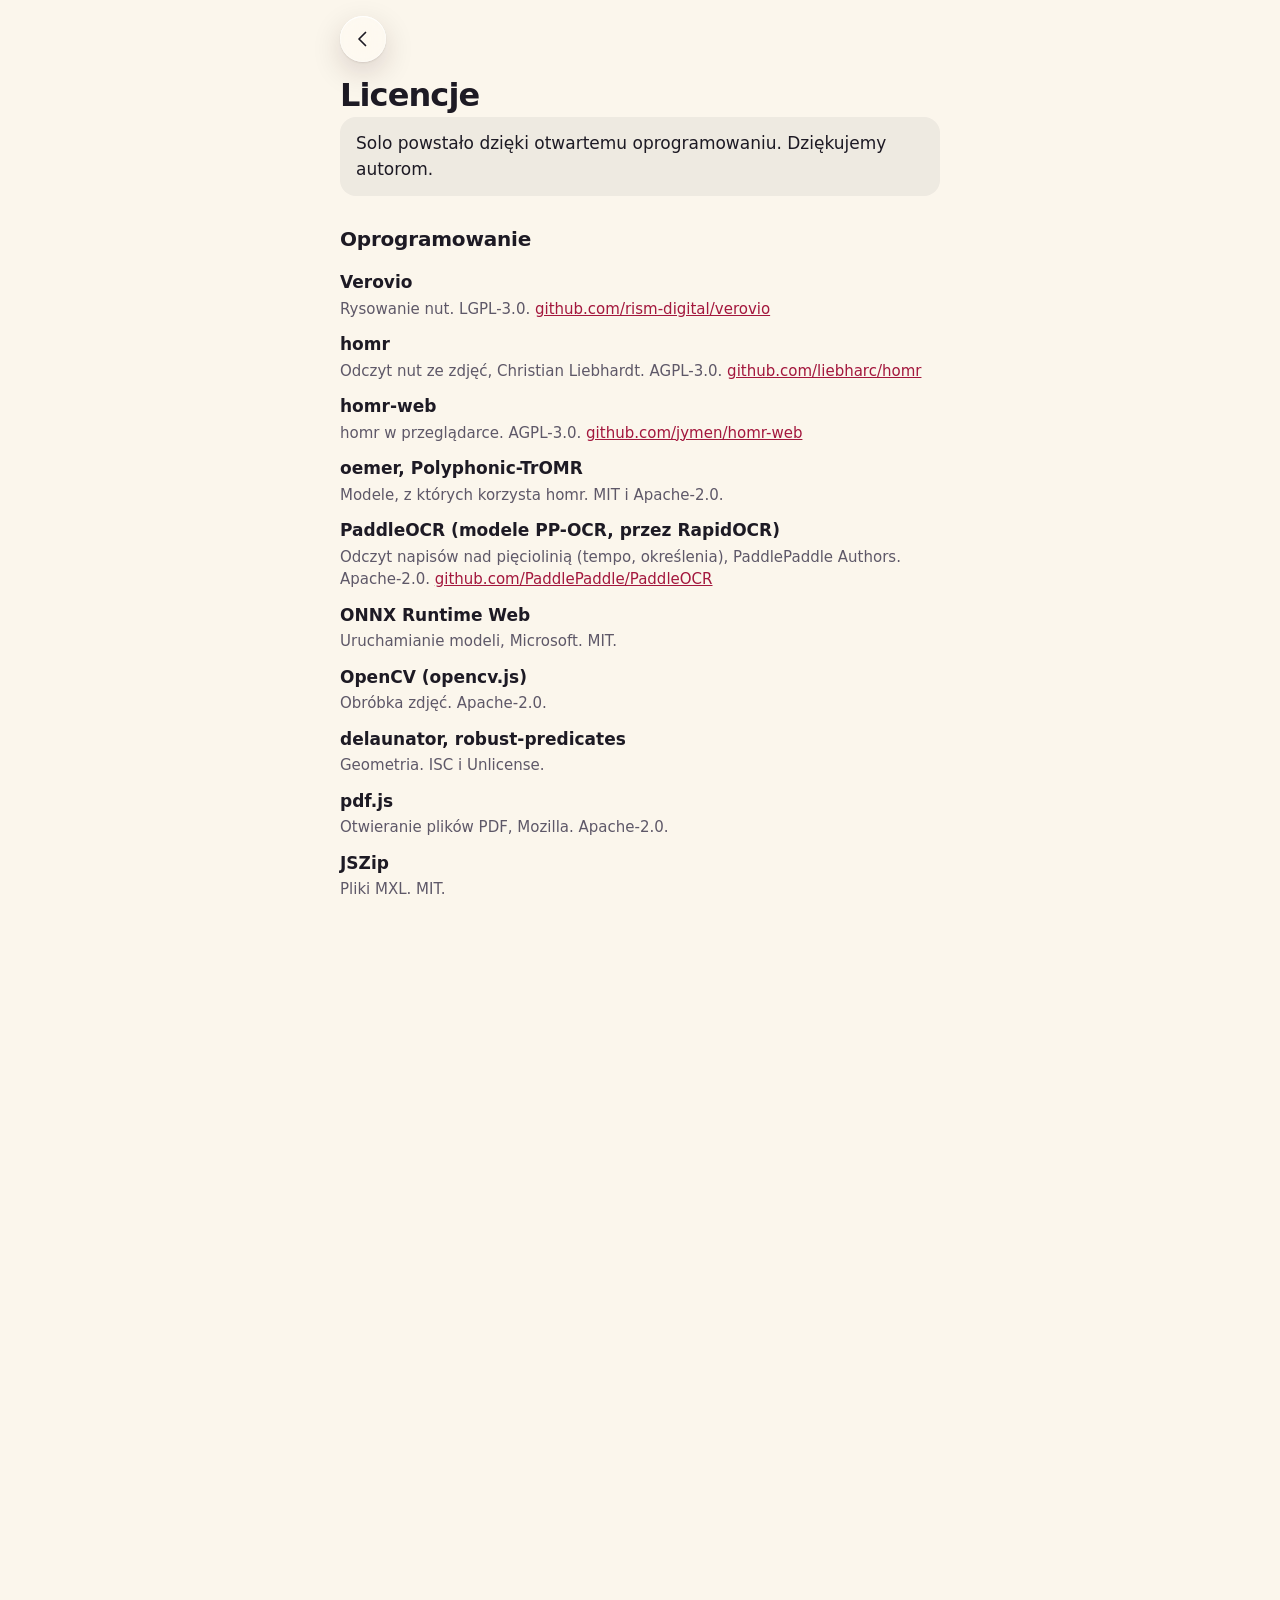
==== commit cd95360a: "Privacy policy describes "Twój dźwięk" recordings truthfully; font credits; source zip built from al" ====
--- a/licencje.html
+++ b/licencje.html
@@ -36,6 +36,8 @@
 <h2>Fonty i zdjęcia</h2>
 <dl class="lic">
 <dt>Geist</dt><dd>Krój pisma, Vercel. SIL Open Font License 1.1.</dd>
+<dt>Bricolage Grotesque</dt><dd>Krój pisma, Mathieu Triay. SIL Open Font License 1.1. <a href="https://github.com/ateliertriay/bricolage" rel="noopener">github.com/ateliertriay/bricolage</a></dd>
+<dt>Atkinson Hyperlegible Next</dt><dd>Krój pisma, Braille Institute of America. SIL Open Font License 1.1. <a href="https://www.brailleinstitute.org/freefont/" rel="noopener">brailleinstitute.org/freefont</a></dd>
 <dt>Leipzig, Bravura</dt><dd>Fonty muzyczne dołączone do Verovio. SIL Open Font License 1.1.</dd>
 <dt>Zdjęcia</dt><dd>Udia Saransi, Kazuo Ota, Joyce Hankins, Lorenzo Spoleti, na licencji Unsplash.</dd>
 </dl>
--- a/fonts/fonts.css
+++ b/fonts/fonts.css
@@ -1,2 +1,5 @@
-@font-face{font-family:'Geist';font-style:normal;font-weight:100 900;font-display:swap;src:url(geist-latinext.woff2) format('woff2');unicode-range:U+0100-02BA, U+02BD-02C5, U+02C7-02CC, U+02CE-02D7, U+02DD-02FF, U+0304, U+0308, U+0329, U+1D00-1DBF, U+1E00-1E9F, U+1EF2-1EFF, U+2020, U+20A0-20AB, U+20AD-20C0, U+2113, U+2C60-2C7F, U+A720-A7FF;}
-@font-face{font-family:'Geist';font-style:normal;font-weight:100 900;font-display:swap;src:url(geist-latin.woff2) format('woff2');unicode-range:U+0000-00FF, U+0131, U+0152-0153, U+02BB-02BC, U+02C6, U+02DA, U+02DC, U+0304, U+0308, U+0329, U+2000-206F, U+20AC, U+2122, U+2191, U+2193, U+2212, U+2215, U+FEFF, U+FFFD;}
+/* Bricolage Grotesque (Mathieu Triay) and Atkinson Hyperlegible Next (Braille Institute), SIL OFL 1.1; Polish letters in latin-ext */
+@font-face{font-family:'Bricolage Grotesque';font-style:normal;font-weight:200 800;font-stretch:75% 100%;font-display:swap;src:url(bricolage-latinext.woff2) format('woff2');unicode-range:U+0100-02BA,U+02BD-02C5,U+02C7-02CC,U+02CE-02D7,U+02DD-02FF,U+0304,U+0308,U+0329,U+1D00-1DBF,U+1E00-1E9F,U+1EF2-1EFF,U+2020,U+20A0-20AB,U+20AD-20C0,U+2113,U+2C60-2C7F,U+A720-A7FF}
+@font-face{font-family:'Bricolage Grotesque';font-style:normal;font-weight:200 800;font-stretch:75% 100%;font-display:swap;src:url(bricolage-latin.woff2) format('woff2');unicode-range:U+0000-00FF,U+0131,U+0152-0153,U+02BB-02BC,U+02C6,U+02DA,U+02DC,U+0304,U+0308,U+0329,U+2000-206F,U+20AC,U+2122,U+2191,U+2193,U+2212,U+2215,U+FEFF,U+FFFD}
+@font-face{font-family:'Atkinson Hyperlegible Next';font-style:normal;font-weight:200 800;font-display:swap;src:url(atkinson-latinext.woff2) format('woff2');unicode-range:U+0100-02BA,U+02BD-02C5,U+02C7-02CC,U+02CE-02D7,U+02DD-02FF,U+0304,U+0308,U+0329,U+1D00-1DBF,U+1E00-1E9F,U+1EF2-1EFF,U+2020,U+20A0-20AB,U+20AD-20C0,U+2113,U+2C60-2C7F,U+A720-A7FF}
+@font-face{font-family:'Atkinson Hyperlegible Next';font-style:normal;font-weight:200 800;font-display:swap;src:url(atkinson-latin.woff2) format('woff2');unicode-range:U+0000-00FF,U+0131,U+0152-0153,U+02BB-02BC,U+02C6,U+02DA,U+02DC,U+0304,U+0308,U+0329,U+2000-206F,U+20AC,U+2122,U+2191,U+2193,U+2212,U+2215,U+FEFF,U+FFFD}
--- a/styles.css
+++ b/styles.css
@@ -1,40 +1,63 @@
-/* ===== Solo · design tokens ===== */
+/* ===== Solo · design tokens: "Mosiądz i papier" (brass & paper) =====
+   One idea: paper, ink, the stave and the trombone's brass. Cherry is the brand, brass marks "you are here",
+   cobalt is the loop, vermilion the playing cursor; seven slide-position colours tell voices apart.
+   Type: Bricolage Grotesque for titles and live numbers, Atkinson Hyperlegible Next (made for low vision) for text.
+   Contrast checked against paper: ink 15.9:1, ink-2 6.4:1, ink-3 4.8:1, cherry 7.1:1. */
 :root{
-  --paper:#F4EEE4; --paper-2:#E9E1D4; --card:#FFFCF7; --ink:#1E1714; --ink-2:#6E625A; --ink-3:#A2968C;
-  --line:rgba(30,23,20,.10); --fill:rgba(30,23,20,.06); --fill-2:rgba(30,23,20,.10);
-  --velvet:#4B1622; --velvet-2:#6B2131; --velvet-deep:#2E0C15; --velvet-tint:#F1DEDB; --on-velvet:#F6E9DA;
-  --brass:#C99A45; --brass-ink:#8A5E17; --brass-hi:#E6C27A;
-  --primary:var(--velvet); --on-primary:#F8EEDF; --accent-ink:var(--velvet);
-  --danger:#B3261E;
-  --shadow-1:0 1px 2px rgba(46,12,21,.08),0 6px 18px rgba(46,12,21,.08);
-  --shadow-2:0 1px 2px rgba(46,12,21,.10),0 14px 40px rgba(46,12,21,.18);
-  --page-shadow:0 1px 2px rgba(46,12,21,.10),0 8px 24px rgba(46,12,21,.10);
+  --paper:#FBF6EC; --paper-2:#F4ECDD; --card:#FFFDF9; --score-page:#FFFDF9;
+  --ink:#1D1A24; --ink-2:#5E5868; --ink-3:#716A7A;
+  --line:rgba(29,26,36,.11); --fill:rgba(29,26,36,.055); --fill-2:rgba(29,26,36,.10);
+  --cherry:#A3173D; --cherry-2:#8A1233; --cherry-deep:#5E0D24; --cherry-tint:#FCE7EC; --on-cherry:#FFFFFF;
+  --brass:#F4B23E; --brass-deep:#8A5A00; --brass-hi:#F8CB72; --on-brass:#1D1A24;
+  --cobalt:#2A44C9; --cobalt-tint:#E8EDFF;
+  --in-tune:#11734F; --off-tune:#B8340F; --near-tune:#C27A00; --cursor:#FF4F2E;
+  --pos-1:#A3173D; --pos-2:#2A44C9; --pos-3:#C98A12; --pos-4:#11734F; --pos-5:#6B3FA0; --pos-6:#D2451E; --pos-7:#0F7C8C;
+  --scrim:rgb(22 19 28 / .32);
+  /* older names, kept so every screen follows the new palette */
+  --velvet:var(--cherry); --velvet-2:var(--cherry-2); --velvet-deep:var(--cherry-deep); --velvet-tint:var(--cherry-tint); --on-velvet:var(--on-cherry);
+  --brass-ink:var(--brass-deep);
+  --primary:var(--cherry); --on-primary:var(--on-cherry); --accent-ink:var(--cherry);
+  --danger:#B8340F;
+  --shadow-1:0 1px 1px rgb(60 30 20/.06),0 2px 6px rgb(60 30 20/.06);
+  --shadow-2:0 2px 4px rgb(60 30 20/.06),0 10px 24px -4px rgb(60 30 20/.14);
+  --shadow-3:0 8px 16px rgb(60 30 20/.08),0 24px 48px -8px rgb(60 30 20/.18);
+  --page-shadow:0 1px 0 rgb(60 30 20/.05),0 12px 32px -12px rgb(60 30 20/.25);
   --page-filter:none;
-  --sans:"Geist",-apple-system,BlinkMacSystemFont,"Segoe UI",Roboto,sans-serif;
-  --r-card:22px; --r-sheet:30px;
-  --ease-out:cubic-bezier(0.23,1,0.32,1);
+  --display:"Bricolage Grotesque",ui-rounded,system-ui,-apple-system,sans-serif;
+  --sans:"Atkinson Hyperlegible Next",system-ui,-apple-system,"Segoe UI",Roboto,sans-serif;
+  --r-xs:6px; --r-s:10px; --r-m:16px; --r-l:24px; --r-xl:32px; --r-pill:999px; --r-page:4px;
+  --r-card:18px; --r-sheet:28px;
+  --tap:48px; --tap-min:44px;
+  --ease-out:cubic-bezier(0.23,1,0.32,1); --ease-out-quick:cubic-bezier(0.2,0.8,0.2,1);
+  /* springs (SwiftUI response/damping → CSS linear()): press .20/.90, snappy .30/.86, bouncy .45/.68, gentle .50/1 */
+  --spring-press:linear(0,0.051,0.164,0.301,0.437,0.561,0.666,0.753,0.821,0.874,0.913,0.942,0.962,0.977,0.986,0.993,0.997,0.999,1.001,1.001,1.002,1.001,1.001,1.001,1); --spring-press-d:270ms;
+  --spring-snappy:linear(0,0.054,0.177,0.323,0.467,0.597,0.705,0.792,0.859,0.908,0.944,0.968,0.984,0.994,1,1.003,1.005,1.005,1.005,1.004,1.003,1.003,1.002,1.001,1); --spring-snappy-d:420ms;
+  --spring-bouncy:linear(0,0.078,0.251,0.453,0.641,0.796,0.911,0.986,1.03,1.05,1.054,1.049,1.039,1.028,1.018,1.01,1.004,1,0.998,0.997,0.997,0.997,0.998,0.999,1); --spring-bouncy-d:750ms;
+  --spring-gentle:linear(0,0.058,0.182,0.324,0.459,0.577,0.675,0.754,0.815,0.863,0.899,0.926,0.946,0.961,0.972,0.98,0.985,0.99,0.993,0.995,0.996,0.997,0.998,0.999,1); --spring-gentle-d:740ms;
   --safe-b:env(safe-area-inset-bottom,0px); --safe-t:env(safe-area-inset-top,0px);
   color-scheme:light;
 }
-@media (prefers-color-scheme:dark){
-  :root:not([data-theme="light"]){
-    --paper:#170B0F; --paper-2:#100709; --card:#24131A; --ink:#F4EBDD; --ink-2:#B8A39A; --ink-3:#7E6B63;
-    --line:rgba(244,235,221,.10); --fill:rgba(244,235,221,.07); --fill-2:rgba(244,235,221,.12);
-    --velvet:#5C1B29; --velvet-tint:#3A1620; --primary:#D9B062; --on-primary:#2E0C15; --accent-ink:#E6C27A;
-    --brass:#D9B062; --danger:#FF8A80;
-    --shadow-1:0 1px 2px rgba(0,0,0,.3),0 8px 22px rgba(0,0,0,.3); --shadow-2:0 14px 40px rgba(0,0,0,.5);
-    --page-shadow:0 8px 30px rgba(0,0,0,.55); --page-filter:brightness(.88) sepia(.12);
-    color-scheme:dark;
-  }
-}
+@supports not (transition-timing-function:linear(0,1)){
+  :root{--spring-snappy:cubic-bezier(0.25,1.1,0.4,1);--spring-bouncy:cubic-bezier(0.34,1.4,0.5,1);--spring-gentle:cubic-bezier(0.22,1,0.36,1);--spring-press:cubic-bezier(0.2,0.9,0.3,1)}
+}
+/* "Scena": the stage at night, warm violet-black; scores stay paper-coloured */
 :root[data-theme="dark"]{
-  --paper:#170B0F; --paper-2:#100709; --card:#24131A; --ink:#F4EBDD; --ink-2:#B8A39A; --ink-3:#7E6B63;
-  --line:rgba(244,235,221,.10); --fill:rgba(244,235,221,.07); --fill-2:rgba(244,235,221,.12);
-  --velvet:#5C1B29; --velvet-tint:#3A1620; --primary:#D9B062; --on-primary:#2E0C15; --accent-ink:#E6C27A;
-  --brass:#D9B062; --danger:#FF8A80;
-  --shadow-1:0 1px 2px rgba(0,0,0,.3),0 8px 22px rgba(0,0,0,.3); --shadow-2:0 14px 40px rgba(0,0,0,.5);
-  --page-shadow:0 8px 30px rgba(0,0,0,.55); --page-filter:brightness(.88) sepia(.12);
+  --paper:#16131C; --paper-2:#1F1B27; --card:#25212E; --score-page:#EDE7DC;
+  --ink:#F3EEE6; --ink-2:#ABA4B3; --ink-3:#9A90A6;
+  --line:rgba(243,238,230,.12); --fill:rgba(243,238,230,.07); --fill-2:rgba(243,238,230,.12);
+  --cherry:#FF6B88; --cherry-2:#FF8AA1; --cherry-deep:#C9445F; --cherry-tint:#3A1A26; --on-cherry:#16131C;
+  --brass:#F6C25B; --brass-deep:#F6C25B; --brass-hi:#F9D486; --on-brass:#16131C;
+  --cobalt:#8EA2FF; --cobalt-tint:#262C52;
+  --in-tune:#43D19E; --off-tune:#FF8A5C; --near-tune:#F6C25B; --cursor:#FF6A4D;
+  --pos-1:#FF6B88; --pos-2:#8EA2FF; --pos-3:#F6C25B; --pos-4:#43D19E; --pos-5:#C3A2F0; --pos-6:#FF8A5C; --pos-7:#5ED3E0;
+  --scrim:rgb(0 0 0/.5); --danger:#FF8A5C;
+  --shadow-1:0 1px 2px rgba(0,0,0,.35),0 6px 18px rgba(0,0,0,.3); --shadow-2:0 2px 6px rgba(0,0,0,.4),0 14px 36px rgba(0,0,0,.45);
+  --shadow-3:0 10px 24px rgba(0,0,0,.45),0 30px 60px rgba(0,0,0,.5);
+  --page-shadow:0 10px 30px rgba(0,0,0,.55); --page-filter:brightness(.93);
   color-scheme:dark;
+}
+@media (prefers-reduced-motion:reduce){
+  :root{--spring-press:linear(0,1);--spring-snappy:var(--ease-out);--spring-bouncy:var(--ease-out);--spring-gentle:var(--ease-out);--spring-snappy-d:200ms;--spring-bouncy-d:200ms;--spring-gentle-d:200ms}
 }
 
 /* ===== Base ===== */
@@ -47,15 +70,15 @@
 button{background:none;border:0;padding:0;cursor:pointer}
 button:disabled{opacity:.45;cursor:default}
 a{color:var(--accent-ink)}
-:focus-visible{outline:3px solid var(--brass);outline-offset:2px;border-radius:12px}
+:focus-visible{outline:3px solid var(--cobalt);outline-offset:2px;border-radius:12px}
 .sprite{position:absolute;width:0;height:0;overflow:hidden}
 svg.i{width:24px;height:24px;fill:none;stroke:currentColor;stroke-width:1.75;stroke-linecap:round;stroke-linejoin:round;flex:none}
 svg.i .h{fill:var(--acc,currentColor);stroke:none}
 /* brand lockup: the note from the icon + the word, same colour; never the squircle next to the word */
 svg.mark{width:.82em;height:1.02em;fill:currentColor;flex:none;margin-bottom:.06em}
-.h-xl{font-weight:700;letter-spacing:-.045em;line-height:.98;margin:0}
-.h-l{font-size:30px;font-weight:700;letter-spacing:-.035em;line-height:1.08;margin:0}
-.h-m{font-size:22px;font-weight:650;letter-spacing:-.02em;margin:0}
+.h-xl{font-family:var(--display);font-weight:700;font-stretch:90%;letter-spacing:-.03em;line-height:1;margin:0}
+.h-l{font-family:var(--display);font-size:30px;font-weight:700;letter-spacing:-.025em;line-height:1.08;margin:0}
+.h-m{font-family:var(--display);font-size:22px;font-weight:650;letter-spacing:-.01em;margin:0}
 .sub{color:var(--ink-2);margin:4px 0 0}
 .sub.sm{font-size:15px}
 .foot{font-size:13px;color:var(--ink-2);font-weight:500}
@@ -73,10 +96,10 @@
 .btn.small{min-height:40px;padding:0 16px;font-size:15px}
 .btn.wide{display:flex;width:100%}
 .btn.primary{background:var(--primary);color:var(--on-primary);--acc:currentColor}
-.btn.cream{background:#F8EEDF;color:#2E0C15;box-shadow:0 6px 20px rgba(0,0,0,.2);--acc:#4B1622}
+.btn.cream{background:#F8EEDF;color:#2E0C15;box-shadow:0 6px 20px rgba(0,0,0,.2);--acc:#A3173D}
 .btn.glass{background:rgba(30,12,16,.28);box-shadow:inset 0 0 0 1px rgba(255,255,255,.3);backdrop-filter:blur(18px) saturate(1.5);-webkit-backdrop-filter:blur(18px) saturate(1.5);color:#fff;--acc:var(--brass-hi)}
 .btn.tinted{background:var(--fill);color:var(--ink);--acc:var(--accent-ink)}
-.btn.danger{background:var(--danger);color:#fff}
+.btn.danger{background:var(--danger);color:var(--on-cherry)}
 .btn.text-on-dark{color:var(--brass-hi);min-height:46px}
 .btn + .btn.wide{margin-top:8px}
 .pill{display:inline-flex;align-items:center;gap:4px;min-height:44px;padding:0 16px 0 10px;border-radius:99px;font-weight:600;background:var(--card);box-shadow:var(--shadow-1);color:var(--ink)}
@@ -386,7 +409,7 @@
 /* ===== Welcome ===== */
 .overlay{position:fixed;inset:0;z-index:30}
 .welcome{background:var(--paper);color:var(--ink);overflow:auto}
-.velvet{background:radial-gradient(120% 90% at 20% 0%,#6B2131 0%,#4B1622 45%,#2E0C15 100%)}
+.velvet{background:radial-gradient(120% 90% at 20% 0%,#B8244B 0%,#A3173D 45%,#5E0D24 100%)}
 .w-photo{position:absolute;left:0;right:0;top:0;height:60%;overflow:hidden}
 .w-photo img{width:100%;height:100%;object-fit:cover;object-position:50% 38%}
 .w-panel{position:relative;min-height:100%;display:flex;flex-direction:column;padding:calc(18px + var(--safe-t)) max(24px,env(safe-area-inset-left)) calc(20px + var(--safe-b))}
@@ -628,7 +651,7 @@
   --glass-line:rgba(255,255,255,.65);
   --glass-hi:inset 0 1px 0 rgba(255,255,255,.85),inset 0 -1px 0 rgba(255,255,255,.18),inset 0 0 0 .5px rgba(255,255,255,.55);
   --glass-drop:0 1px 2px rgba(46,12,21,.10),0 10px 30px rgba(46,12,21,.16);
-  --prom:linear-gradient(180deg,#6B2131,#4B1622); --prom-ink:#F8EEDF;
+  --prom:linear-gradient(180deg,#B8244B,#A3173D); --prom-ink:#F8EEDF;
   --r-sheet:34px;
 }
 :root[data-theme="dark"]{
@@ -1000,7 +1023,7 @@
 .step{display:flex;flex-direction:column;gap:4px;background:var(--fill);border-radius:16px;padding:14px}
 .step b{font-size:15px}.step span{font-size:16px;line-height:1.5}
 .step .i{width:18px;height:18px;vertical-align:-3px}
-.tile.danger{color:#C93A2E}
+.tile.danger{color:var(--danger)}
 .card .thumb{-webkit-touch-callout:none;user-select:none}
 /* Apple-like motion: springs with a small overshoot (response ~0.35 s, damping ~0.8) */
 :root{--spring:cubic-bezier(.32,1.25,.5,1);--spring-soft:cubic-bezier(.25,1.1,.4,1)}
@@ -1037,7 +1060,7 @@
 .emojis{display:grid;grid-template-columns:repeat(6,1fr);gap:8px;margin:14px 0}
 .emojis button{height:52px;border-radius:14px;background:var(--fill);font-size:24px;border:2px solid transparent}
 .emojis button[aria-pressed="true"]{background:var(--card);border-color:var(--primary)}
-.btn.danger{color:#C93A2E}
+.btn.ghost.danger{color:var(--danger);background:transparent}
 #sh-card .tiles{grid-template-columns:repeat(3,1fr)}
 #tp-fill{transition:none}
 .cdot{width:10px;height:10px;border-radius:50%;flex:none;display:inline-block}
@@ -1106,3 +1129,154 @@
 .own-name small{color:var(--ink-2);font-size:13px}
 #of-picker{width:100%;text-align:left;max-height:40vh;overflow-y:auto}
 .ownf-body .of-instr{justify-content:center}
+.lib{padding-bottom:calc(96px + var(--safe-b))}   /* the last row of cards clears the "+" button */
+
+/* ===== Redesign: library (masthead, shelf of covers) ===== */
+.mast{position:relative;text-align:center;padding:26px 0 6px}
+.mast .brand{position:static;justify-content:center;color:var(--cherry);font-family:var(--display);font-size:22px;margin:0 auto 12px;display:inline-flex}
+.mast .h-xl{font-size:clamp(40px,10.5vw,64px);text-wrap:balance}
+.mast-stave{display:block;width:100%;height:46px;margin:18px 0 0}
+.mast-stave .lines path{stroke:var(--line);stroke-width:1.2;fill:none;vector-effect:non-scaling-stroke}
+.mast-stave .heads ellipse{transform-box:fill-box;transform-origin:center;transform:rotate(-20deg)}
+@media (prefers-reduced-motion:no-preference){
+  .mast-stave .heads ellipse{animation:headdrop var(--spring-bouncy-d) var(--spring-bouncy) both}
+  .mast-stave .heads ellipse:nth-child(2){animation-delay:40ms}.mast-stave .heads ellipse:nth-child(3){animation-delay:80ms}.mast-stave .heads ellipse:nth-child(4){animation-delay:120ms}
+  .mast-stave .heads ellipse:nth-child(5){animation-delay:160ms}.mast-stave .heads ellipse:nth-child(6){animation-delay:200ms}.mast-stave .heads ellipse:nth-child(7){animation-delay:240ms}
+}
+@keyframes headdrop{from{opacity:0;transform:translateY(-10px) rotate(-20deg)}to{opacity:1;transform:rotate(-20deg)}}
+.card{position:relative;cursor:pointer}
+.card .t{font-family:var(--display);font-size:17px;font-weight:650;cursor:pointer}
+.card .m{font-size:15px}
+.card .m .c{cursor:pointer}
+.card .key{display:inline-flex;align-items:center;justify-content:center;min-width:26px;height:24px;padding:0 7px;border-radius:var(--r-xs);background:var(--cherry-tint);color:var(--cherry);font-weight:700;font-size:13px}
+.card .more{position:absolute;top:6px;right:6px;width:44px;height:44px;border-radius:50%;display:flex;align-items:center;justify-content:center;color:var(--ink);background:color-mix(in srgb,var(--card) 82%,transparent);backdrop-filter:blur(8px);-webkit-backdrop-filter:blur(8px);box-shadow:var(--shadow-1);z-index:3;transition:transform var(--spring-press-d) var(--spring-press)}
+.card .more:active{transform:scale(.9);transition-duration:80ms}
+.fav-badge{position:absolute;left:8px;bottom:8px;z-index:3;width:30px;height:30px;border-radius:50%;background:var(--card);display:flex;align-items:center;justify-content:center;color:var(--cherry);box-shadow:var(--shadow-1)}
+.fav-badge svg.i{width:18px;height:18px;fill:currentColor}
+.thumb{border-radius:var(--r-page)}
+#tabbar [data-tab].dot{position:relative}
+#tabbar [data-tab].dot::after{content:"";position:absolute;top:8px;left:calc(50% + 10px);width:9px;height:9px;border-radius:50%;background:var(--cherry);box-shadow:0 0 0 2px var(--paper)}
+
+/* ===== Redesign: floating tab bar with the brass slide pill ===== */
+.tabbar{left:50%;right:auto;bottom:max(12px,var(--safe-b));transform:translateX(-50%);width:min(440px,calc(100% - 24px));padding:6px;border:0;border-radius:var(--r-xl);
+  background:color-mix(in srgb,var(--card) 86%,transparent);box-shadow:var(--shadow-2),inset 0 0 0 1px var(--line);justify-content:space-between}
+.tabbar .slide{position:absolute;left:0;top:6px;height:calc(100% - 12px);width:0;border-radius:26px;background:var(--brass);box-shadow:inset 0 -2px 0 rgb(0 0 0/.08);
+  transition:transform var(--spring-snappy-d) var(--spring-snappy),width var(--spring-snappy-d) var(--spring-snappy);z-index:0;pointer-events:none}
+.tabbar button{position:relative;z-index:1;max-width:none;min-height:58px;border-radius:26px;font:700 13px var(--sans);letter-spacing:.01em;color:var(--ink-2)}
+.tabbar button[aria-current]{color:var(--on-brass)}
+.tabbar button:active{background:transparent}
+.tabbar button[aria-current] .i{stroke-width:2.1}
+body.tabs main.view,body.tabs .tabview{padding-bottom:calc(96px + var(--safe-b))}
+.fab{bottom:calc(92px + max(12px,var(--safe-b)))}
+
+/* segmented controls: the selected option wears the same brass as the current tab */
+.seg{background:var(--fill);border-radius:24px;padding:4px}
+.seg button{min-height:44px;border-radius:20px;font-size:16px;color:var(--ink-2)}
+.seg button[aria-pressed=true]{background:var(--brass);color:var(--on-brass);box-shadow:inset 0 -2px 0 rgb(0 0 0/.08)}
+
+/* ===== Redesign: metronome as an instrument ===== */
+#metrov .metro{background:none;padding:8px 0 0;gap:22px}
+.metro .beats{gap:14px;margin-top:6px}
+.metro .beats i{width:22px;height:22px;background:var(--fill-2)}
+.metro .beats i.one{box-shadow:inset 0 0 0 3px var(--cherry)}
+.metro .beats i.on{background:var(--brass);transform:scale(1.25)}
+.metro .beats i.one.on{background:var(--cherry)}
+.metro .beats [data-acc="1"]{box-shadow:inset 0 0 0 3px var(--cherry)}
+.metro-bpm{display:grid;justify-items:center;gap:2px}
+.metro-bpm small{font:700 15px var(--display);color:var(--ink-2);letter-spacing:.04em}
+.metro-bpm b{font:700 clamp(88px,26vw,140px)/.9 var(--display);font-stretch:85%;letter-spacing:-.03em;font-variant-numeric:tabular-nums lining-nums}
+.m-name{font:650 18px var(--display);color:var(--cherry);min-height:1.3em;letter-spacing:.02em}
+.metro-row{gap:14px}
+.pill.round.big{width:64px;height:64px}
+.pill.round.big .i{width:28px;height:28px}
+.m-tap{min-width:120px;height:64px;padding:0 22px;border-radius:var(--r-pill);background:var(--card);box-shadow:var(--shadow-1),inset 0 0 0 1px var(--line);font:700 17px var(--sans);color:var(--ink);
+  transition:transform var(--spring-press-d) var(--spring-press)}
+.m-tap:active{transform:scale(.94);transition-duration:80ms;background:var(--brass)}
+.seg.four{grid-template-columns:repeat(4,1fr)}
+.btn.big{min-height:60px;font-size:18px}
+/* every screen title centred (the frame is symmetric, the content may not be) */
+.tabtitle,.page-title{text-align:center}
+
+/* ===== Redesign: tuner — the note is the hero, the needle is a trombone slide, the screen washes to the state ===== */
+:root{--tn-ok:var(--in-tune);--tn-near:var(--near-tune);--tn-far:var(--off-tune)}
+.tuner2{background:none;padding:6px 0 0;gap:18px;border-radius:0;position:relative}
+.tuner2::before{content:"";position:absolute;inset:0 -16px -12px;border-radius:var(--r-l);background:transparent;transition:background-color 400ms var(--ease-out);z-index:-1}
+.tuner2[data-st="ok"]::before{background:color-mix(in srgb,var(--in-tune) 10%,transparent)}
+.tuner2[data-st="far"]::before{background:color-mix(in srgb,var(--off-tune) 7%,transparent)}
+.tn-top{flex-direction:column;align-items:center;justify-content:center;gap:4px;min-height:0}
+.tn-note{justify-content:center;align-items:baseline}
+.tn-note b{font:700 clamp(96px,30vw,150px)/.9 var(--display);font-stretch:85%;letter-spacing:-.03em}
+.tn-note span{font:650 20px var(--display);color:var(--ink-2)}
+.tn-read{align-items:center;text-align:center}
+.tn-read b{font:650 30px/1.1 var(--display);font-variant-numeric:tabular-nums lining-nums}
+.tn-read small{font-size:15px;color:var(--ink-2)}
+.tn-meter{height:84px}
+.tn-zones{top:22px;height:12px;border-radius:6px;background:var(--fill-2)}
+.tn-ticks{top:14px;height:28px}
+.tn-ticks i{height:10px;margin-top:9px;background:var(--ink-3);opacity:.6}
+.tn-ticks i.c{height:28px;margin-top:0;width:3px;border-radius:2px;background:var(--in-tune);opacity:1}
+/* the slide: a tall brass capsule that glides */
+.tn-dot{top:6px;width:22px;height:58px;margin-left:-11px;border-radius:11px;background:var(--brass);border:3px solid var(--card);box-shadow:var(--shadow-2);opacity:.5}
+.tn-scale{font-size:13px;color:var(--ink-2)}
+.tn-trace{height:110px;border-radius:var(--r-m);background:var(--card);box-shadow:inset 0 0 0 1px var(--line)}
+.tuner2[data-st="off"] .tn-trace,.tuner2[data-st="off"] .tn-read b{display:none}
+.tuner2[data-st="off"] .tn-note b{color:var(--line)}
+#tuner-ui .note{text-align:center}
+
+/* ===== Accessibility pass (roast K): sizes, targets, focus, overlaps ===== */
+.note{font-size:15px}
+.txt.small,.foot{font-size:15px}
+.pill.sm,.li .pill.sm{min-height:44px;width:44px}
+.pchip{height:44px;font-size:15px}
+.notice .x{width:44px;height:44px}
+.inl-clear{width:28px;height:28px}
+.search:focus-within,.sort:focus-within,input:focus-visible,select:focus-visible,textarea:focus-visible{outline:3px solid var(--cobalt);outline-offset:2px}
+/* status messages come from the top, so they never cover the play bar, the loop bar or the "+" (K13) */
+.toast{top:calc(var(--safe-t) + 14px);bottom:auto;transform:translate(-50%,calc(-100% - 40px));min-height:48px;display:flex;align-items:center;justify-content:center;gap:4px}
+.toast.show{transform:translate(-50%,0)}
+.toast .toast-act{min-height:40px;padding:0 10px;border-radius:99px;color:var(--brass);text-decoration:underline;text-underline-offset:3px}
+body:has(.loopbar:not([hidden])) .follow-pill{bottom:calc(var(--dock-h,70px) + 110px + var(--safe-b))}
+.sheet:focus,.sheet h2:focus,.sheet h1:focus{outline:none}
+
+/* ===== Editor tabs with words under the icons (K6) ===== */
+.ed-tabs button{flex-direction:column;gap:2px;height:56px;color:var(--ink-2);font:700 12px var(--sans);letter-spacing:.01em}
+.ed-tabs button span{line-height:1}
+.ed-tabs button[aria-selected="true"]{color:var(--on-brass);background:var(--brass)}
+
+/* ===== Score colours with one meaning each (K11, K12): playing = vermilion, loop = cobalt, check = plum, selection = cherry ===== */
+#pages g.playing,#pages g.playing *{fill:var(--cursor)!important;stroke:var(--cursor)}
+.playline{width:4px!important;background:var(--cursor)!important;opacity:1!important;box-shadow:0 0 0 4px color-mix(in srgb,var(--cursor) 18%,transparent)}
+#pages g.measure.doubt .note,#pages g.measure.doubt .rest,#pages g.measure.doubt .accid{fill:var(--pos-5)}
+
+/* ===== Onboarding: centred, like every title (V39) ===== */
+.onb-body{align-items:center;text-align:center}
+.onb-body .ichips,.onb-body .tiles,.onb-body .seg{align-self:stretch}
+.onb-brand{justify-content:center;font-family:var(--display);color:var(--cherry)}
+.onb-body .h-xl{font-size:clamp(36px,9vw,56px);text-wrap:balance}
+.onb-lead{text-wrap:balance;max-width:30ch}
+
+/* ===== Score header: the title in the display face, up to two lines; the details may wrap (V28) ===== */
+.stitle .a{font-family:var(--display);font-size:18px;white-space:normal;display:-webkit-box;-webkit-line-clamp:2;-webkit-box-orient:vertical;overflow:hidden;text-wrap:balance;line-height:1.15}
+.stitle .b{font-size:14px;white-space:normal;display:-webkit-box;-webkit-line-clamp:2;-webkit-box-orient:vertical;overflow:hidden}
+.pchip::before{content:"";width:10px;height:10px;border-radius:50%;background:var(--pc,var(--ink-3));flex:none}
+.pchip.add::before{display:none}
+.sheet .ask-row{background:var(--card);border-radius:var(--r-m);padding:8px 8px 8px 16px;min-height:56px;display:flex;align-items:center;justify-content:space-between;gap:12px}
+#score #s-sub{white-space:normal;display:block;line-height:1.35;-webkit-line-clamp:unset}   /* composer · clef · key wrap as whole words instead of "…" */
+.txt,.w-legal,#sh-doc .doc,.li small,.note{-webkit-user-select:text;user-select:text}   /* help text and contact details can be copied (K43) */
+
+/* ===== "+" sheet: four big tiles, ready tunes right under them (V15) ===== */
+#sh-add .addlist{display:grid;grid-template-columns:1fr 1fr;gap:10px;background:none;box-shadow:none;padding:0}
+#sh-add .addlist .li{flex-direction:column;justify-content:center;align-items:center;text-align:center;gap:10px;min-height:118px;border-radius:var(--r-l);background:var(--card);box-shadow:var(--shadow-1);padding:16px 10px}
+#sh-add .addlist .li::after{display:none}
+#sh-add .addlist .ic{width:52px;height:52px;border-radius:16px;background:var(--cherry-tint);color:var(--cherry)}
+#sh-add .addlist .ic svg.i{width:28px;height:28px}
+#sh-add .addlist .li b{font:650 17px var(--display)}
+#sh-add .addlist .li small{display:none}
+#sh-add .addlist .li:nth-child(2) .ic{background:color-mix(in srgb,var(--pos-2) 14%,transparent);color:var(--pos-2)}
+#sh-add .addlist .li:nth-child(3) .ic{background:color-mix(in srgb,var(--pos-4) 14%,transparent);color:var(--pos-4)}
+#sh-add .addlist .li:nth-child(4) .ic{background:color-mix(in srgb,var(--pos-5) 14%,transparent);color:var(--pos-5)}
+.add-ready{justify-content:center}
+/* primary buttons have a small lip that presses down (a tactile, not flat, button) */
+.btn.primary{box-shadow:0 3px 0 var(--cherry-deep);transition:transform var(--spring-press-d) var(--spring-press),box-shadow var(--spring-press-d) var(--spring-press)}
+.btn.primary:active{transform:translateY(2px);box-shadow:0 1px 0 var(--cherry-deep);transition-duration:80ms}
+.empty .empty-copy{text-align:center}.empty .row-btns{justify-content:center}
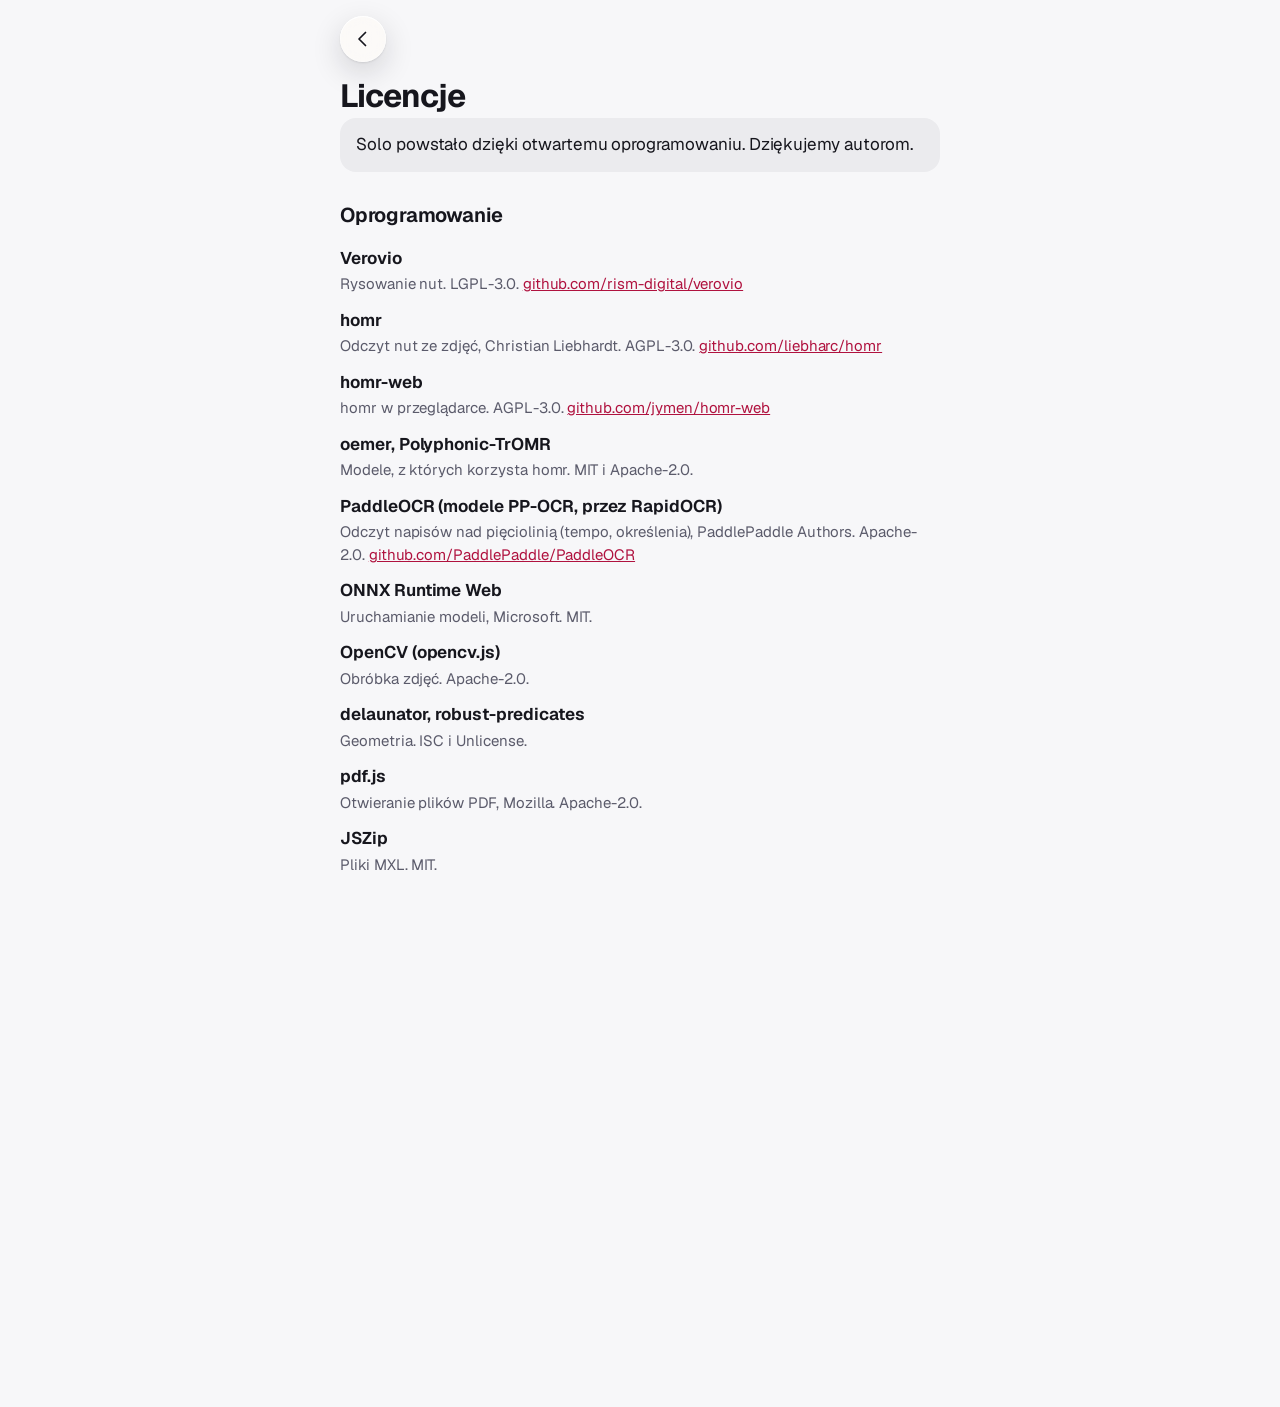
==== commit d55509bb: "Clear Stage (design v2): cool near-white canvas, white surfaces, raspberry brand only for main actio" ====
--- a/licencje.html
+++ b/licencje.html
@@ -35,9 +35,7 @@
 
 <h2>Fonty i zdjęcia</h2>
 <dl class="lic">
-<dt>Geist</dt><dd>Krój pisma, Vercel. SIL Open Font License 1.1.</dd>
-<dt>Bricolage Grotesque</dt><dd>Krój pisma, Mathieu Triay. SIL Open Font License 1.1. <a href="https://github.com/ateliertriay/bricolage" rel="noopener">github.com/ateliertriay/bricolage</a></dd>
-<dt>Atkinson Hyperlegible Next</dt><dd>Krój pisma, Braille Institute of America. SIL Open Font License 1.1. <a href="https://www.brailleinstitute.org/freefont/" rel="noopener">brailleinstitute.org/freefont</a></dd>
+<dt>Geist</dt><dd>Krój pisma, Vercel. SIL Open Font License 1.1. <a href="https://github.com/vercel/geist-font" rel="noopener">github.com/vercel/geist-font</a></dd>
 <dt>Leipzig, Bravura</dt><dd>Fonty muzyczne dołączone do Verovio. SIL Open Font License 1.1.</dd>
 <dt>Zdjęcia</dt><dd>Udia Saransi, Kazuo Ota, Joyce Hankins, Lorenzo Spoleti, na licencji Unsplash.</dd>
 </dl>
--- a/fonts/fonts.css
+++ b/fonts/fonts.css
@@ -1,5 +1,3 @@
-/* Bricolage Grotesque (Mathieu Triay) and Atkinson Hyperlegible Next (Braille Institute), SIL OFL 1.1; Polish letters in latin-ext */
-@font-face{font-family:'Bricolage Grotesque';font-style:normal;font-weight:200 800;font-stretch:75% 100%;font-display:swap;src:url(bricolage-latinext.woff2) format('woff2');unicode-range:U+0100-02BA,U+02BD-02C5,U+02C7-02CC,U+02CE-02D7,U+02DD-02FF,U+0304,U+0308,U+0329,U+1D00-1DBF,U+1E00-1E9F,U+1EF2-1EFF,U+2020,U+20A0-20AB,U+20AD-20C0,U+2113,U+2C60-2C7F,U+A720-A7FF}
-@font-face{font-family:'Bricolage Grotesque';font-style:normal;font-weight:200 800;font-stretch:75% 100%;font-display:swap;src:url(bricolage-latin.woff2) format('woff2');unicode-range:U+0000-00FF,U+0131,U+0152-0153,U+02BB-02BC,U+02C6,U+02DA,U+02DC,U+0304,U+0308,U+0329,U+2000-206F,U+20AC,U+2122,U+2191,U+2193,U+2212,U+2215,U+FEFF,U+FFFD}
-@font-face{font-family:'Atkinson Hyperlegible Next';font-style:normal;font-weight:200 800;font-display:swap;src:url(atkinson-latinext.woff2) format('woff2');unicode-range:U+0100-02BA,U+02BD-02C5,U+02C7-02CC,U+02CE-02D7,U+02DD-02FF,U+0304,U+0308,U+0329,U+1D00-1DBF,U+1E00-1E9F,U+1EF2-1EFF,U+2020,U+20A0-20AB,U+20AD-20C0,U+2113,U+2C60-2C7F,U+A720-A7FF}
-@font-face{font-family:'Atkinson Hyperlegible Next';font-style:normal;font-weight:200 800;font-display:swap;src:url(atkinson-latin.woff2) format('woff2');unicode-range:U+0000-00FF,U+0131,U+0152-0153,U+02BB-02BC,U+02C6,U+02DA,U+02DC,U+0304,U+0308,U+0329,U+2000-206F,U+20AC,U+2122,U+2191,U+2193,U+2212,U+2215,U+FEFF,U+FFFD}
+/* Geist (Vercel), SIL OFL 1.1; Polish letters in latin-ext */
+@font-face{font-family:'Geist';font-style:normal;font-weight:100 900;font-display:swap;src:url(geist-latinext.woff2) format('woff2');unicode-range:U+0100-02BA,U+02BD-02C5,U+02C7-02CC,U+02CE-02D7,U+02DD-02FF,U+0304,U+0308,U+0329,U+1D00-1DBF,U+1E00-1E9F,U+1EF2-1EFF,U+2020,U+20A0-20AB,U+20AD-20C0,U+2113,U+2C60-2C7F,U+A720-A7FF}
+@font-face{font-family:'Geist';font-style:normal;font-weight:100 900;font-display:swap;src:url(geist-latin.woff2) format('woff2');unicode-range:U+0000-00FF,U+0131,U+0152-0153,U+02BB-02BC,U+02C6,U+02DA,U+02DC,U+0304,U+0308,U+0329,U+2000-206F,U+20AC,U+2122,U+2191,U+2193,U+2212,U+2215,U+FEFF,U+FFFD}
--- a/styles.css
+++ b/styles.css
@@ -1,64 +1,88 @@
-/* ===== Solo · design tokens: "Mosiądz i papier" (brass & paper) =====
-   One idea: paper, ink, the stave and the trombone's brass. Cherry is the brand, brass marks "you are here",
-   cobalt is the loop, vermilion the playing cursor; seven slide-position colours tell voices apart.
-   Type: Bricolage Grotesque for titles and live numbers, Atkinson Hyperlegible Next (made for low vision) for text.
-   Contrast checked against paper: ink 15.9:1, ink-2 6.4:1, ink-3 4.8:1, cherry 7.1:1. */
+/* ===== Solo · design tokens: "Clear Stage" =====
+   A quiet, light stage where the score is the hero and colour is stage lighting: cool near-white canvas, white
+   surfaces, one raspberry brand colour only for Play, Record, the playhead and the one main action per screen, and
+   ten hues with one meaning each (instrument families, your own sound = lime, listening tools = sky, neutral
+   tools = slate), used as translucent tints with same-hue ink. Type: Geist, tight at large sizes.
+   Contrast (measured): text 16.8:1, text-2 6.2:1, text-3 4.9:1 on canvas; every ink on its tint ≥ 5:1. */
 :root{
-  --paper:#FBF6EC; --paper-2:#F4ECDD; --card:#FFFDF9; --score-page:#FFFDF9;
-  --ink:#1D1A24; --ink-2:#5E5868; --ink-3:#716A7A;
-  --line:rgba(29,26,36,.11); --fill:rgba(29,26,36,.055); --fill-2:rgba(29,26,36,.10);
-  --cherry:#A3173D; --cherry-2:#8A1233; --cherry-deep:#5E0D24; --cherry-tint:#FCE7EC; --on-cherry:#FFFFFF;
-  --brass:#F4B23E; --brass-deep:#8A5A00; --brass-hi:#F8CB72; --on-brass:#1D1A24;
-  --cobalt:#2A44C9; --cobalt-tint:#E8EDFF;
-  --in-tune:#11734F; --off-tune:#B8340F; --near-tune:#C27A00; --cursor:#FF4F2E;
-  --pos-1:#A3173D; --pos-2:#2A44C9; --pos-3:#C98A12; --pos-4:#11734F; --pos-5:#6B3FA0; --pos-6:#D2451E; --pos-7:#0F7C8C;
-  --scrim:rgb(22 19 28 / .32);
-  /* older names, kept so every screen follows the new palette */
-  --velvet:var(--cherry); --velvet-2:var(--cherry-2); --velvet-deep:var(--cherry-deep); --velvet-tint:var(--cherry-tint); --on-velvet:var(--on-cherry);
-  --brass-ink:var(--brass-deep);
-  --primary:var(--cherry); --on-primary:var(--on-cherry); --accent-ink:var(--cherry);
-  --danger:#B8340F;
-  --shadow-1:0 1px 1px rgb(60 30 20/.06),0 2px 6px rgb(60 30 20/.06);
-  --shadow-2:0 2px 4px rgb(60 30 20/.06),0 10px 24px -4px rgb(60 30 20/.14);
-  --shadow-3:0 8px 16px rgb(60 30 20/.08),0 24px 48px -8px rgb(60 30 20/.18);
-  --page-shadow:0 1px 0 rgb(60 30 20/.05),0 12px 32px -12px rgb(60 30 20/.25);
+  --canvas:#F7F7F9; --surface:#FFFFFF; --surface-2:#F0F0F4; --hairline:rgba(20,20,40,.08);
+  --text:#16161D; --text-2:#5B5B6B; --text-3:#6B6B7B;
+  --brand:#D11A4A; --brand-ink:#B0123F; --brand-tint:#FDE8EE;
+  --amber-tint:#FFF1D6; --amber-ink:#8A5300; --amber:#9E5F00;
+  --green-tint:#E2F5EA; --green-ink:#18703F; --green:#187D46;
+  --coral-tint:#FFEBE3; --coral-ink:#A8370F; --coral:#C7400C;
+  --blue-tint:#E6EDFF;  --blue-ink:#2546B8;  --blue:#3358E0;
+  --violet-tint:#EFE9FF;--violet-ink:#5B32B4;--violet:#7044E0;
+  --pink-tint:#FBE7F6;  --pink-ink:#9C1F7E;  --pink:#BC2496;
+  --teal-tint:#DDF4F3;  --teal-ink:#0B6B6B;  --teal:#0B7A79;
+  --lime-tint:#ECF6D9;  --lime-ink:#4A6B00;  --lime:#527A00;
+  --sky-tint:#E0F1FC;   --sky-ink:#0B5E8E;   --sky:#0A6FA8;
+  --slate-tint:#ECEEF2; --slate-ink:#3F4757; --slate:#59627A;
+  --on-solid:#FFFFFF; --tint-mix:12%;
+  --in-tune:#187D46; --off-tune:#C7400C; --near-tune:#9E5F00; --cursor:#D11A4A;
+  --scrim:rgb(14 14 20 / .3);
+  /* older names, mapped so every screen follows the new palette */
+  --paper:var(--canvas); --paper-2:var(--surface-2); --card:var(--surface); --score-page:#FFFFFF;
+  --ink:var(--text); --ink-2:var(--text-2); --ink-3:var(--text-3);
+  --line:var(--hairline); --fill:rgba(20,20,40,.05); --fill-2:rgba(20,20,40,.09);
+  --cherry:var(--brand); --cherry-2:#B8153F; --cherry-deep:#8E0E31; --cherry-tint:var(--brand-tint); --on-cherry:#FFFFFF;
+  --velvet:var(--brand); --velvet-2:#B8153F; --velvet-deep:#8E0E31; --velvet-tint:var(--brand-tint); --on-velvet:#FFFFFF;
+  --brass:var(--text); --brass-deep:var(--amber-ink); --brass-hi:var(--amber-tint); --on-brass:#FFFFFF; --brass-ink:var(--amber-ink);
+  --cobalt:var(--blue); --cobalt-tint:var(--blue-tint);
+  --pos-1:var(--amber); --pos-2:var(--blue); --pos-3:var(--green); --pos-4:var(--coral); --pos-5:var(--violet); --pos-6:var(--teal); --pos-7:var(--pink);
+  --primary:var(--brand); --on-primary:#FFFFFF; --accent-ink:var(--brand-ink);
+  --danger:#C7400C;
+  --shadow-1:0 1px 2px rgba(16,16,32,.04),0 1px 1px rgba(16,16,32,.03);
+  --shadow-2:0 10px 30px -8px rgba(16,16,32,.18),0 2px 6px rgba(16,16,32,.06);
+  --shadow-3:0 -8px 40px rgba(16,16,32,.12);
+  --page-shadow:0 1px 2px rgba(16,16,32,.05),0 12px 32px -14px rgba(16,16,32,.18);
   --page-filter:none;
-  --display:"Bricolage Grotesque",ui-rounded,system-ui,-apple-system,sans-serif;
-  --sans:"Atkinson Hyperlegible Next",system-ui,-apple-system,"Segoe UI",Roboto,sans-serif;
-  --r-xs:6px; --r-s:10px; --r-m:16px; --r-l:24px; --r-xl:32px; --r-pill:999px; --r-page:4px;
-  --r-card:18px; --r-sheet:28px;
+  --font:"Geist",ui-sans-serif,system-ui,-apple-system,"Segoe UI",sans-serif;
+  --display:var(--font); --sans:var(--font);
+  --r-xs:6px; --r-s:10px; --r-m:14px; --r-l:20px; --r-xl:28px; --r-pill:999px; --r-page:4px;
+  --r-card:14px; --r-sheet:28px;
   --tap:48px; --tap-min:44px;
-  --ease-out:cubic-bezier(0.23,1,0.32,1); --ease-out-quick:cubic-bezier(0.2,0.8,0.2,1);
-  /* springs (SwiftUI response/damping → CSS linear()): press .20/.90, snappy .30/.86, bouncy .45/.68, gentle .50/1 */
-  --spring-press:linear(0,0.051,0.164,0.301,0.437,0.561,0.666,0.753,0.821,0.874,0.913,0.942,0.962,0.977,0.986,0.993,0.997,0.999,1.001,1.001,1.002,1.001,1.001,1.001,1); --spring-press-d:270ms;
-  --spring-snappy:linear(0,0.054,0.177,0.323,0.467,0.597,0.705,0.792,0.859,0.908,0.944,0.968,0.984,0.994,1,1.003,1.005,1.005,1.005,1.004,1.003,1.003,1.002,1.001,1); --spring-snappy-d:420ms;
-  --spring-bouncy:linear(0,0.078,0.251,0.453,0.641,0.796,0.911,0.986,1.03,1.05,1.054,1.049,1.039,1.028,1.018,1.01,1.004,1,0.998,0.997,0.997,0.997,0.998,0.999,1); --spring-bouncy-d:750ms;
-  --spring-gentle:linear(0,0.058,0.182,0.324,0.459,0.577,0.675,0.754,0.815,0.863,0.899,0.926,0.946,0.961,0.972,0.98,0.985,0.99,0.993,0.995,0.996,0.997,0.998,0.999,1); --spring-gentle-d:740ms;
+  --ease-out:cubic-bezier(.2,.8,.2,1); --ease-out-quick:cubic-bezier(.2,.8,.2,1);
+  /* springs (computed from a damped spring): snappy ζ≈.85 320 ms, smooth ζ≈.92 500 ms, bouncy ζ≈.6 600 ms */
+  --spring-snappy:linear(0,.068,.216,.385,.543,.677,.783,.861,.917,.955,.979,.993,1.001,1.005,1.006,1.006,1.005,1.004,1.003,1.002,1); --spring-snappy-d:320ms;
+  --spring-gentle:linear(0,.063,.198,.352,.498,.624,.727,.806,.866,.91,.941,.962,.977,.986,.992,.996,.998,1,1,1.001,1); --spring-gentle-d:500ms;
+  --spring-bouncy:linear(0,.14,.422,.703,.914,1.038,1.089,1.092,1.07,1.042,1.018,1.002,.993,.991,.992,.995,.997,.999,1,1.001,1); --spring-bouncy-d:600ms;
+  --spring-press:var(--spring-snappy); --spring-press-d:320ms;
   --safe-b:env(safe-area-inset-bottom,0px); --safe-t:env(safe-area-inset-top,0px);
   color-scheme:light;
 }
 @supports not (transition-timing-function:linear(0,1)){
-  :root{--spring-snappy:cubic-bezier(0.25,1.1,0.4,1);--spring-bouncy:cubic-bezier(0.34,1.4,0.5,1);--spring-gentle:cubic-bezier(0.22,1,0.36,1);--spring-press:cubic-bezier(0.2,0.9,0.3,1)}
-}
-/* "Scena": the stage at night, warm violet-black; scores stay paper-coloured */
+  :root{--spring-snappy:cubic-bezier(.25,1.1,.4,1);--spring-bouncy:cubic-bezier(.34,1.4,.5,1);--spring-gentle:cubic-bezier(.22,1,.36,1);--spring-press:cubic-bezier(.2,.9,.3,1)}
+}
 :root[data-theme="dark"]{
-  --paper:#16131C; --paper-2:#1F1B27; --card:#25212E; --score-page:#EDE7DC;
-  --ink:#F3EEE6; --ink-2:#ABA4B3; --ink-3:#9A90A6;
-  --line:rgba(243,238,230,.12); --fill:rgba(243,238,230,.07); --fill-2:rgba(243,238,230,.12);
-  --cherry:#FF6B88; --cherry-2:#FF8AA1; --cherry-deep:#C9445F; --cherry-tint:#3A1A26; --on-cherry:#16131C;
-  --brass:#F6C25B; --brass-deep:#F6C25B; --brass-hi:#F9D486; --on-brass:#16131C;
-  --cobalt:#8EA2FF; --cobalt-tint:#262C52;
-  --in-tune:#43D19E; --off-tune:#FF8A5C; --near-tune:#F6C25B; --cursor:#FF6A4D;
-  --pos-1:#FF6B88; --pos-2:#8EA2FF; --pos-3:#F6C25B; --pos-4:#43D19E; --pos-5:#C3A2F0; --pos-6:#FF8A5C; --pos-7:#5ED3E0;
-  --scrim:rgb(0 0 0/.5); --danger:#FF8A5C;
-  --shadow-1:0 1px 2px rgba(0,0,0,.35),0 6px 18px rgba(0,0,0,.3); --shadow-2:0 2px 6px rgba(0,0,0,.4),0 14px 36px rgba(0,0,0,.45);
-  --shadow-3:0 10px 24px rgba(0,0,0,.45),0 30px 60px rgba(0,0,0,.5);
-  --page-shadow:0 10px 30px rgba(0,0,0,.55); --page-filter:brightness(.93);
+  --canvas:#0E0E11; --surface:#17171B; --surface-2:#1F1F24; --hairline:rgba(255,255,255,.08);
+  --text:#F4F4F6; --text-2:#A3A3B0; --text-3:#8E8E9C;
+  --brand:#FF9DB5; --brand-ink:#FF9DB5; --brand-tint:#3A0F1C;
+  --amber-tint:#33240A; --amber-ink:#FFCB6B; --amber:#FFCB6B;
+  --green-tint:#0E2A1B; --green-ink:#7FDBA6; --green:#7FDBA6;
+  --coral-tint:#3B1709; --coral-ink:#FFAE8F; --coral:#FFAE8F;
+  --blue-tint:#141C3D;  --blue-ink:#A5B8FF;  --blue:#A5B8FF;
+  --violet-tint:#211743;--violet-ink:#C3AEFF;--violet:#C3AEFF;
+  --pink-tint:#36112E;  --pink-ink:#F5A6E0;  --pink:#F5A6E0;
+  --teal-tint:#0A2828;  --teal-ink:#6FD6D2;  --teal:#6FD6D2;
+  --lime-tint:#1F2A0C;  --lime-ink:#BFE07A;  --lime:#BFE07A;
+  --sky-tint:#0B2433;   --sky-ink:#86C9F2;   --sky:#86C9F2;
+  --slate-tint:#20232A; --slate-ink:#C3C9D4; --slate:#C3C9D4;
+  --on-solid:#111114; --tint-mix:24%;
+  --in-tune:#7FDBA6; --off-tune:#FFAE8F; --near-tune:#FFCB6B; --cursor:#FF9DB5;
+  --fill:rgba(255,255,255,.06); --fill-2:rgba(255,255,255,.1);
+  --cherry-2:#FFB3C6; --cherry-deep:#C9445F; --on-cherry:#111114; --on-velvet:#111114; --on-primary:#111114; --on-brass:#111114;
+  --scrim:rgb(0 0 0/.5); --danger:#FFAE8F;
+  --shadow-1:0 0 0 1px rgba(255,255,255,.06); --shadow-2:0 10px 30px -8px rgba(0,0,0,.6),0 0 0 1px rgba(255,255,255,.06);
+  --shadow-3:0 -8px 40px rgba(0,0,0,.5);
+  --page-shadow:0 10px 30px rgba(0,0,0,.55); --page-filter:none;
   color-scheme:dark;
 }
 @media (prefers-reduced-motion:reduce){
-  :root{--spring-press:linear(0,1);--spring-snappy:var(--ease-out);--spring-bouncy:var(--ease-out);--spring-gentle:var(--ease-out);--spring-snappy-d:200ms;--spring-bouncy-d:200ms;--spring-gentle-d:200ms}
-}
+  :root{--spring-press:var(--ease-out);--spring-snappy:var(--ease-out);--spring-bouncy:var(--ease-out);--spring-gentle:var(--ease-out);--spring-snappy-d:150ms;--spring-bouncy-d:150ms;--spring-gentle-d:150ms}
+}
+/* Geist: tight at large sizes, open at small labels (−0.035em at 40 px … +0.01em at 13 px) */
+body{font-family:var(--font);font-feature-settings:"kern" 1,"ss01" 1,"ss08" 1;letter-spacing:-.003em}   /* ss01: a without a tail, ss08: round dots */
 
 /* ===== Base ===== */
 *{box-sizing:border-box}
@@ -96,7 +120,7 @@
 .btn.small{min-height:40px;padding:0 16px;font-size:15px}
 .btn.wide{display:flex;width:100%}
 .btn.primary{background:var(--primary);color:var(--on-primary);--acc:currentColor}
-.btn.cream{background:#F8EEDF;color:#2E0C15;box-shadow:0 6px 20px rgba(0,0,0,.2);--acc:#A3173D}
+.btn.cream{background:#FFFFFF;color:#16161D;box-shadow:0 6px 20px rgba(0,0,0,.2);--acc:#A3173D}
 .btn.glass{background:rgba(30,12,16,.28);box-shadow:inset 0 0 0 1px rgba(255,255,255,.3);backdrop-filter:blur(18px) saturate(1.5);-webkit-backdrop-filter:blur(18px) saturate(1.5);color:#fff;--acc:var(--brass-hi)}
 .btn.tinted{background:var(--fill);color:var(--ink);--acc:var(--accent-ink)}
 .btn.danger{background:var(--danger);color:var(--on-cherry)}
@@ -115,7 +139,7 @@
 #home{padding:calc(12px + var(--safe-t)) 0 calc(40px + var(--safe-b))}
 .hero{position:relative;height:clamp(250px,40vw,360px);border-radius:28px;overflow:hidden;color:#fff;isolation:isolate;background:#1b0f0b}
 .hero>img{position:absolute;inset:0;width:100%;height:100%;object-fit:cover;object-position:var(--pos,50% 42%);z-index:-2}
-.hero:after{content:"";position:absolute;inset:0;z-index:-1;background:linear-gradient(180deg,rgba(20,6,10,.42) 0%,rgba(20,6,10,0) 30%),linear-gradient(90deg,rgba(20,6,10,.62) 0%,rgba(20,6,10,0) 60%),linear-gradient(0deg,rgba(20,6,10,.7),rgba(20,6,10,0) 60%)}
+.hero:after{content:"";position:absolute;inset:0;z-index:-1;background:linear-gradient(180deg,rgba(10,10,20,.42) 0%,rgba(10,10,20,0) 30%),linear-gradient(90deg,rgba(10,10,20,.62) 0%,rgba(10,10,20,0) 60%),linear-gradient(0deg,rgba(10,10,20,.7),rgba(10,10,20,0) 60%)}
 .brand{position:absolute;left:22px;top:22px;display:flex;align-items:flex-end;gap:.3em;font-weight:700;font-size:23px;letter-spacing:-.035em;line-height:1;color:#fff}
 .settings-btn{position:absolute;right:18px;top:16px}
 .hero-copy{position:absolute;left:24px;right:24px;bottom:92px}
@@ -201,8 +225,8 @@
 #pages g.playing,#pages g.playing *{fill:#D9381E!important;stroke:#D9381E}
 #pages{position:relative}
 .playline{position:absolute;top:0;left:0;width:3px;border-radius:2px;background:#D9381E;opacity:.55;pointer-events:none;transform:translate3d(0,0,0);transition:transform 120ms linear,height 120ms linear;z-index:2}
-#pages g.measure.sel>.staff>path,#pages g.measure.sel .staff path{stroke:#D9381E}
-#pages g.measure.sel .note,#pages g.measure.sel .rest{fill:#D9381E}
+#pages g.measure.sel>.staff>path,#pages g.measure.sel .staff path{stroke:var(--brand)}
+#pages g.measure.sel .note,#pages g.measure.sel .rest{fill:var(--brand)}
 .dock{position:fixed;left:50%;bottom:calc(16px + var(--safe-b));transform:translateX(-50%);z-index:4;display:flex;gap:2px;padding:5px;border-radius:99px;background:var(--card);box-shadow:var(--shadow-2);--acc:var(--velvet);transition:transform .25s ease,opacity .25s ease}
 :root[data-theme="dark"] .dock{--acc:var(--brass)}
 @media (prefers-color-scheme:dark){ :root:not([data-theme="light"]) .dock{--acc:var(--brass)} }
@@ -360,7 +384,7 @@
 .page-title{margin:8px 2px 4px}
 
 /* ===== Sheets ===== */
-.scrim{position:fixed;inset:0;z-index:20;background:rgba(20,6,10,.38)}
+.scrim{position:fixed;inset:0;z-index:20;background:rgba(10,10,20,.38)}
 .sheet{position:fixed;left:0;right:0;bottom:0;z-index:21;max-height:calc(100dvh - 40px - var(--safe-t));overflow:auto;-webkit-overflow-scrolling:touch;overscroll-behavior:contain;background:var(--card);border-radius:var(--r-sheet) var(--r-sheet) 0 0;padding:10px 20px calc(24px + var(--safe-b));box-shadow:0 -10px 40px rgba(0,0,0,.2)}
 .sheet.small{padding-top:24px}
 .grab{width:40px;height:5px;border-radius:9px;background:var(--fill-2);margin:0 auto 12px}
@@ -392,7 +416,7 @@
 .slide .tick span{font-size:11px;color:var(--ink-2);font-weight:500;margin-top:20px;white-space:nowrap}
 .slide .tick.orig i{height:20px;margin-top:10px;background:var(--accent-ink);opacity:1}
 .slide .tick.orig span{color:var(--accent-ink);font-weight:700}
-.slide .handle{position:absolute;top:10px;height:60px;width:64px;margin-left:-32px;border-radius:30px;background:var(--primary);color:var(--on-primary);box-shadow:0 6px 16px rgba(46,12,21,.35);display:flex;align-items:center;justify-content:center;font-weight:700;font-size:18px;letter-spacing:-.02em;pointer-events:none;transition:left .18s ease}
+.slide .handle{position:absolute;top:10px;height:60px;width:64px;margin-left:-32px;border-radius:30px;background:var(--primary);color:var(--on-primary);box-shadow:0 6px 16px rgba(16,16,32,.35);display:flex;align-items:center;justify-content:center;font-weight:700;font-size:18px;letter-spacing:-.02em;pointer-events:none;transition:left .18s ease}
 .slide .handle:before,.slide .handle:after{content:"";position:absolute;top:16px;bottom:16px;width:2px;border-radius:2px;background:rgba(230,194,122,.65)}
 .slide .handle:before{left:10px}.slide .handle:after{right:10px}
 .slide input[type=range]{position:absolute;left:0;right:0;top:10px;width:100%;height:60px;margin:0;opacity:0;cursor:pointer}
@@ -415,7 +439,7 @@
 .w-panel{position:relative;min-height:100%;display:flex;flex-direction:column;padding:calc(18px + var(--safe-t)) max(24px,env(safe-area-inset-left)) calc(20px + var(--safe-b))}
 .w-panel::before{content:"";position:absolute;left:0;right:0;top:calc(60% - 200px);bottom:0;background:linear-gradient(180deg,transparent 0,var(--paper) 170px);pointer-events:none}
 .w-panel>*{position:relative}
-.w-brand{align-self:flex-start;display:inline-flex;align-items:center;gap:6px;padding:8px 14px 8px 11px;border-radius:99px;font-weight:650;font-size:17px;letter-spacing:-.025em;line-height:1;color:#1E1714;background:rgba(255,252,247,.72);backdrop-filter:blur(16px) saturate(1.4);-webkit-backdrop-filter:blur(16px) saturate(1.4);box-shadow:0 1px 2px rgba(30,23,20,.06),inset 0 0 0 1px rgba(255,255,255,.6)}
+.w-brand{align-self:flex-start;display:inline-flex;align-items:center;gap:6px;padding:8px 14px 8px 11px;border-radius:99px;font-weight:650;font-size:17px;letter-spacing:-.025em;line-height:1;color:#1E1714;background:rgba(255,252,247,.72);backdrop-filter:blur(16px) saturate(1.4);-webkit-backdrop-filter:blur(16px) saturate(1.4);box-shadow:0 1px 2px rgba(20,20,40,.06),inset 0 0 0 1px rgba(255,255,255,.6)}
 .w-brand .mark{width:16px;height:16px}
 .w-copy{margin-top:auto;padding-top:36vh}
 .w-eyebrow{display:block;font-size:12.5px;font-weight:600;letter-spacing:.08em;text-transform:uppercase;color:var(--accent-ink);margin-bottom:12px}
@@ -425,7 +449,7 @@
 .w-acts{padding-top:26px;display:grid;grid-template-columns:1fr 1fr;gap:10px;max-width:440px}
 .w-acts .btn{min-height:54px;font-size:16.5px}
 .w-acts .btn .i{width:20px;height:20px}
-.btn.ink{background:var(--ink);color:var(--paper);grid-column:1/-1;box-shadow:0 10px 24px -10px rgba(30,23,20,.55)}
+.btn.ink{background:var(--ink);color:var(--paper);grid-column:1/-1;box-shadow:0 10px 24px -10px rgba(20,20,40,.55)}
 .btn.line{background:transparent;color:var(--ink);box-shadow:inset 0 0 0 1.5px var(--fill-2)}
 .btn.line:hover{background:var(--fill)}
 .btn.ghost{background:var(--fill);color:var(--ink)}
@@ -477,7 +501,7 @@
 .cam-btn{width:48px;height:48px;flex:none;border-radius:50%;display:inline-flex;align-items:center;justify-content:center;background:rgba(40,30,30,.55);-webkit-backdrop-filter:blur(14px);backdrop-filter:blur(14px);color:#fff;cursor:pointer;transition:transform .16s var(--ease-out),background-color .2s}
 .cam-btn:active{transform:scale(.94)}
 .cam-btn.ghost{background:none;-webkit-backdrop-filter:none;backdrop-filter:none}
-.cam-btn[aria-pressed="true"]{background:#E6C27A;color:#2E0C15}
+.cam-btn[aria-pressed="true"]{background:#FFFFFF;color:#16161D}
 .cam-btn .i{width:24px;height:24px}
 .cam-bar{position:absolute;left:0;right:0;bottom:0;display:flex;align-items:center;justify-content:space-around;padding:22px 24px calc(26px + var(--safe-b));background:linear-gradient(rgba(0,0,0,0),rgba(0,0,0,.6))}
 .shutter{width:78px;height:78px;border-radius:50%;border:4px solid #fff;background:none;padding:5px;cursor:pointer;transition:transform .16s var(--ease-out),opacity .2s}
@@ -547,7 +571,7 @@
 #score,#settings{touch-action:pan-y pinch-zoom}
 .scroller{touch-action:pan-x pan-y}
 .view.navigating{will-change:transform}
-.view.nav-top{box-shadow:-1px 0 0 rgba(0,0,0,.05),-14px 0 36px rgba(20,6,10,.16)}
+.view.nav-top{box-shadow:-1px 0 0 rgba(0,0,0,.05),-14px 0 36px rgba(10,10,20,.16)}
 #navdim{position:fixed;inset:0;z-index:2;background:rgba(10,4,6,.22);pointer-events:none}
 
 /* sheets: the header is the drag handle, the body scrolls */
@@ -580,7 +604,7 @@
 @media (hover:hover) and (pointer:fine){
   .tool:hover,.li.tap:hover{background:var(--fill)}
   .tool.on:hover{background:var(--primary)}
-  .thumb:hover{box-shadow:0 2px 4px rgba(46,12,21,.10),0 14px 30px rgba(46,12,21,.16)}
+  .thumb:hover{box-shadow:0 2px 4px rgba(16,16,32,.10),0 14px 30px rgba(16,16,32,.16)}
 }
 
 /* controls */
@@ -650,8 +674,8 @@
   --glass:rgba(255,252,247,.58); --glass-strong:rgba(255,252,247,.80);
   --glass-line:rgba(255,255,255,.65);
   --glass-hi:inset 0 1px 0 rgba(255,255,255,.85),inset 0 -1px 0 rgba(255,255,255,.18),inset 0 0 0 .5px rgba(255,255,255,.55);
-  --glass-drop:0 1px 2px rgba(46,12,21,.10),0 10px 30px rgba(46,12,21,.16);
-  --prom:linear-gradient(180deg,#B8244B,#A3173D); --prom-ink:#F8EEDF;
+  --glass-drop:0 1px 2px rgba(16,16,32,.10),0 10px 30px rgba(16,16,32,.16);
+  --prom:linear-gradient(180deg,#B8244B,#A3173D); --prom-ink:#FFFFFF;
   --r-sheet:34px;
 }
 :root[data-theme="dark"]{
@@ -659,7 +683,7 @@
   --glass-line:rgba(255,255,255,.14);
   --glass-hi:inset 0 1px 0 rgba(255,255,255,.18),inset 0 -1px 0 rgba(255,255,255,.04),inset 0 0 0 .5px rgba(255,255,255,.12);
   --glass-drop:0 1px 2px rgba(0,0,0,.4),0 12px 34px rgba(0,0,0,.45);
-  --prom:linear-gradient(180deg,#E6C27A,#C99A45); --prom-ink:#2E0C15;
+  --prom:linear-gradient(180deg,#E6C27A,#C99A45); --prom-ink:#16161D;
 }
 /* the material: Safari ignores variables inside backdrop-filter, so the values are written out */
 .gl,.pill:not(.sm),.dock-group,.dock .play,.toast,.sheet,.cam-btn,.btn.glass,.seg button[aria-pressed=true]{
@@ -667,7 +691,7 @@
   -webkit-backdrop-filter:blur(22px) saturate(180%);backdrop-filter:blur(22px) saturate(180%)
 }
 .btn.glass{background:rgba(30,12,16,.24);box-shadow:inset 0 1px 0 rgba(255,255,255,.45),inset 0 0 0 1px rgba(255,255,255,.22),0 8px 24px rgba(0,0,0,.18)}
-.seg button[aria-pressed=true]{background:var(--glass-strong);box-shadow:var(--glass-hi),0 1px 2px rgba(46,12,21,.12),0 4px 12px rgba(46,12,21,.08)}
+.seg button[aria-pressed=true]{background:var(--glass-strong);box-shadow:var(--glass-hi),0 1px 2px rgba(16,16,32,.12),0 4px 12px rgba(16,16,32,.08)}
 .seg{border-radius:99px;padding:3px}
 .seg button{border-radius:99px}
 
@@ -676,10 +700,10 @@
 #score .sbar{position:absolute;left:0;right:0;top:0;z-index:3;background:none}
 /* scroll edge effect: a soft, progressive blur that fades out downwards */
 #score .sbar::before{content:"";position:absolute;inset:0 0 -26px;z-index:-1;pointer-events:none;
-  background:linear-gradient(180deg,var(--paper-2) 0%,rgba(233,225,212,.72) 55%,rgba(233,225,212,0) 100%);
+  background:linear-gradient(180deg,var(--canvas) 0%,color-mix(in srgb,var(--canvas) 78%,transparent) 55%,transparent 100%);
   -webkit-backdrop-filter:blur(10px);backdrop-filter:blur(10px);
   -webkit-mask-image:linear-gradient(180deg,#000 55%,transparent);mask-image:linear-gradient(180deg,#000 55%,transparent)}
-:root[data-theme="dark"] #score .sbar::before{background:linear-gradient(180deg,var(--paper-2) 0%,rgba(16,7,9,.72) 55%,rgba(16,7,9,0) 100%)}
+:root[data-theme="dark"] #score .sbar::before{background:linear-gradient(180deg,var(--canvas) 0%,color-mix(in srgb,var(--canvas) 78%,transparent) 55%,transparent 100%)}
 #score .scroller{position:absolute;inset:0;padding-top:calc(var(--sbar-h,96px) + 6px)}
 .pill{border:0}
 .pill.round{width:46px;height:46px;min-height:46px}
@@ -719,13 +743,13 @@
   .sheet{background:var(--glass-strong);box-shadow:var(--glass-hi),0 30px 80px rgba(30,8,14,.30);
     -webkit-backdrop-filter:blur(30px) saturate(180%);backdrop-filter:blur(30px) saturate(180%)}
 }
-.scrim{background:rgba(20,6,10,.26)}
+.scrim{background:rgba(10,10,20,.26)}
 /* header: title in the middle, round buttons (✓ done, ✕ cancel) */
 .shead{display:grid;grid-template-columns:46px 1fr 46px;align-items:center;gap:8px}
 .shead h2{text-align:center;grid-column:2;font-size:18px;font-weight:650;letter-spacing:-.015em;white-space:nowrap;overflow:hidden;text-overflow:ellipsis}
 .shead .done{grid-column:3;grid-row:1;width:46px;height:46px;min-height:46px;padding:0;border-radius:50%;display:inline-flex;align-items:center;justify-content:center;
   background:var(--prom);color:var(--prom-ink);box-shadow:inset 0 1px 0 rgba(255,255,255,.28),0 6px 16px rgba(75,22,34,.25)}
-.shead .done.ghost{background:var(--glass);color:var(--ink);box-shadow:var(--glass-hi),0 2px 8px rgba(46,12,21,.10)}
+.shead .done.ghost{background:var(--glass);color:var(--ink);box-shadow:var(--glass-hi),0 2px 8px rgba(16,16,32,.10)}
 .shead .done svg.i{width:22px;height:22px;stroke-width:2.2}
 /* lists sit concentric inside the sheet */
 .group,.list{border-radius:24px}
@@ -734,7 +758,7 @@
 .li{min-height:56px}
 
 /* ---- small glass details ---- */
-.toast{background:rgba(30,23,20,.72);color:#fff;-webkit-backdrop-filter:blur(20px) saturate(180%);backdrop-filter:blur(20px) saturate(180%);box-shadow:inset 0 1px 0 rgba(255,255,255,.18),0 10px 30px rgba(0,0,0,.25)}
+.toast{background:rgba(20,20,40,.72);color:#fff;-webkit-backdrop-filter:blur(20px) saturate(180%);backdrop-filter:blur(20px) saturate(180%);box-shadow:inset 0 1px 0 rgba(255,255,255,.18),0 10px 30px rgba(0,0,0,.25)}
 .notice{background:var(--glass-strong);box-shadow:var(--glass-hi),var(--shadow-1);-webkit-backdrop-filter:blur(22px) saturate(180%);backdrop-filter:blur(22px) saturate(180%)}
 .search,.select-pill,#lib-sort{border-radius:99px}
 .hero{border-radius:32px}
@@ -996,7 +1020,7 @@
 #sh-addpart .btn.wide{margin-top:16px}
 #ap-back[hidden]{display:none}
 .unit{color:var(--ink-3);font-size:13px;margin-left:-4px}
-.toast .toast-act{margin-left:14px;color:var(--brass,#E6C27A);font-weight:700;pointer-events:auto}
+.toast .toast-act{margin-left:14px;color:#FF9DB5;font-weight:700;pointer-events:auto}
 .toast.show:has(.toast-act){pointer-events:auto}
 /* one icon scale across the app: 20 in lists and chips, 24 in bars and tabs, 28 in big tool buttons */
 :root{--ic-s:20px;--ic-m:24px;--ic-l:28px}
@@ -1029,7 +1053,7 @@
 :root{--spring:cubic-bezier(.32,1.25,.5,1);--spring-soft:cubic-bezier(.25,1.1,.4,1)}
 .card .thumb{transition:transform 380ms var(--spring),box-shadow 300ms ease}
 .card.pressing .thumb{transform:scale(.96);transition-duration:480ms;transition-timing-function:ease-out}
-.card.lifted .thumb{transform:scale(1.03);box-shadow:0 18px 40px rgba(20,6,10,.22)}
+.card.lifted .thumb{transform:scale(1.03);box-shadow:0 18px 40px rgba(10,10,20,.22)}
 .fab{transition:transform 420ms var(--spring)}
 .pchip,.ichip,.tile,.ed-pane button,.tabbar button,.dock.transport .tool{transition:transform 300ms var(--spring),background-color 200ms ease,color 200ms ease}
 .pchip:active,.ichip:active,.tile:active,.ed-pane button:active,.tabbar button:active,.dock.transport .tool:active{transform:scale(.94);transition-duration:120ms}
@@ -1119,7 +1143,7 @@
 .of-target b{color:var(--ink);font-size:22px}
 .of-note b.dim{color:var(--ink-3)}
 .of-instr{justify-content:center}
-#pages g.note.outrange,#pages g.note.outrange *{fill:#D9822B;stroke:#D9822B}
+#pages g.note.outrange,#pages g.note.outrange *{fill:var(--amber);stroke:var(--amber)}
 .ed-pane.wrap2{flex-wrap:wrap}
 .ed-pane.wrap2 button{flex:1 0 calc(14.28% - 6px);min-width:40px;height:48px}
 .ed-pane button.dyn{font:italic 800 19px/1 "Times New Roman",Georgia,serif;letter-spacing:-.04em}
@@ -1280,3 +1304,94 @@
 .btn.primary{box-shadow:0 3px 0 var(--cherry-deep);transition:transform var(--spring-press-d) var(--spring-press),box-shadow var(--spring-press-d) var(--spring-press)}
 .btn.primary:active{transform:translateY(2px);box-shadow:0 1px 0 var(--cherry-deep);transition-duration:80ms}
 .empty .empty-copy{text-align:center}.empty .row-btns{justify-content:center}
+/* the beat dots are buttons: tap one to put an accent on it */
+.metro .beats>button{width:44px;height:44px;border-radius:50%;display:flex;align-items:center;justify-content:center;padding:0}
+.metro .beats>button::before{content:"";width:22px;height:22px;border-radius:50%;background:var(--fill-2);transition:transform 80ms ease,background-color 80ms ease}
+.metro .beats>button[data-acc="1"]::before{box-shadow:inset 0 0 0 3px var(--cherry)}
+.metro .beats>button.on::before{background:var(--brass);transform:scale(1.25)}
+.metro .beats>button.on[data-acc="1"]::before{background:var(--cherry)}
+#ed-undo span,#ed-redo span{display:none}   /* the two arrows speak for themselves; eight labelled tabs do not fit a phone */
+#ed-undo,#ed-redo{flex:0 0 44px}
+/* the score header: title between the round buttons, the details (composer · instrument · clef · key) on their own
+   centred line under it, full width, so they never stack word by word */
+#score .stitle{display:contents}
+#score #btn-back{grid-row:1;grid-column:1}
+#score .sbar-r{grid-row:1;grid-column:3}
+#score .stitle .a{grid-row:1;grid-column:2;text-align:center}
+#score #s-sub{grid-row:2;grid-column:1/-1;text-align:center;margin-top:-4px;white-space:normal;display:block;font-size:14px}
+#score .pstrip{grid-row:3;grid-column:1/-1}
+.tabbar .slide{margin:0}   /* an older ".tabbar i"-style margin pushed the pill 12 px down */
+/* every inline note glyph (♩ =) at text size; one stepper look for tempo: − value + */
+svg.q{width:8px;height:17px;fill:currentColor;vertical-align:-2px;flex:none}
+.li.stepper{gap:12px;justify-content:space-between}
+.li.stepper .step-val{display:flex;align-items:center;justify-content:center;gap:6px;font:650 22px var(--display);font-variant-numeric:tabular-nums}
+.li.stepper .step-val svg.q{width:10px;height:21px}
+
+/* ===== Clear Stage: type ===== */
+.h-xl{font-family:var(--font);font-weight:700;letter-spacing:-.035em;line-height:1.05}
+.h-l{font-family:var(--font);font-size:30px;font-weight:700;letter-spacing:-.03em;line-height:1.13}
+.h-m{font-family:var(--font);font-size:20px;font-weight:600;letter-spacing:-.02em}
+.lbl{font:600 12px var(--font);letter-spacing:.06em;text-transform:uppercase;color:var(--text-3)}
+.num,.metro-bpm b,.tn-read b,#bar-bpm{font-variant-numeric:tabular-nums}
+.metro-bpm b,.tn-note b{font-family:var(--font);font-weight:600;letter-spacing:-.04em;font-stretch:100%}
+.card .t,.stitle .a,.m-name,.tn-note span,.metro-bpm small{font-family:var(--font)}
+.card .t{font-weight:600;letter-spacing:-.012em}
+
+/* ===== Clear Stage: tinted chips (one hue per family; selected = solid + check) ===== */
+.ichip,.pchip,.chips>button{--h:var(--slate);--h-ink:var(--slate-ink);position:relative;height:36px;min-height:36px;padding:0 14px;border-radius:999px;border:0;box-shadow:none;
+  display:inline-flex;align-items:center;gap:6px;font:500 15px/1 var(--font);letter-spacing:0;
+  background:color-mix(in oklab,var(--h) var(--tint-mix),transparent);color:var(--h-ink);
+  transition:transform var(--spring-snappy-d) var(--spring-snappy),background-color 180ms var(--ease-out),color 180ms var(--ease-out)}
+.ichip::after,.pchip::after,.chips>button::after{content:"";position:absolute;inset:-5px 0}     /* 44 px touch target */
+.ichip:active,.pchip:active,.chips>button:active{transform:scale(.96);transition-duration:90ms}
+.ichip[aria-pressed="true"],.chips>button[aria-pressed="true"]{background:var(--h);color:var(--on-solid)}
+.ichip[aria-pressed="true"]::before,.chips>button[aria-pressed="true"]::before{content:"";width:14px;height:14px;flex:none;
+  background:currentColor;-webkit-mask:url("data:image/svg+xml,%3Csvg xmlns='http://www.w3.org/2000/svg' viewBox='0 0 24 24'%3E%3Cpath d='M5 12.5l4.5 4.5L19 7.5' fill='none' stroke='black' stroke-width='3' stroke-linecap='round' stroke-linejoin='round'/%3E%3C/svg%3E") center/contain no-repeat;
+  mask:url("data:image/svg+xml,%3Csvg xmlns='http://www.w3.org/2000/svg' viewBox='0 0 24 24'%3E%3Cpath d='M5 12.5l4.5 4.5L19 7.5' fill='none' stroke='black' stroke-width='3' stroke-linecap='round' stroke-linejoin='round'/%3E%3C/svg%3E") center/contain no-repeat}
+.pchip::before{display:none}
+.pchip.off{background:transparent;box-shadow:inset 0 0 0 1px var(--hairline);color:var(--text-3)}
+.pchip.muted{opacity:.5;text-decoration:line-through}
+.pchip.only{background:var(--h);color:var(--on-solid)}
+.pchip.add{--h:var(--slate);--h-ink:var(--slate-ink);padding:0 12px}
+.ichips,.chips{gap:8px}
+
+/* ===== Clear Stage: surfaces, segmented controls, tab bar ===== */
+body{background:var(--canvas)}
+.seg{background:var(--surface-2);border-radius:12px;padding:3px}
+.seg button{border-radius:9px;min-height:40px;font:500 15px var(--font);color:var(--text-2)}
+.seg button[aria-pressed=true]{background:var(--surface);color:var(--text);box-shadow:0 1px 2px rgba(16,16,32,.08),0 2px 8px rgba(16,16,32,.06)}
+:root[data-theme="dark"] .seg button[aria-pressed=true]{background:#2A2A31;box-shadow:none}
+.tabbar{background:rgba(255,255,255,.72);-webkit-backdrop-filter:blur(20px) saturate(180%);backdrop-filter:blur(20px) saturate(180%);box-shadow:var(--shadow-2),inset 0 0 0 .5px rgba(20,20,40,.08)}
+:root[data-theme="dark"] .tabbar{background:rgba(28,28,32,.7)}
+.tabbar button{font:600 12px var(--font);letter-spacing:.01em;color:var(--text-3)}
+.tabbar .slide{background:var(--text);box-shadow:none}
+.tabbar button[aria-current]{color:var(--canvas)}
+.group,.list:not(.addlist){background:var(--surface);border-radius:var(--r-card);box-shadow:var(--shadow-1),0 0 0 .5px var(--hairline)}
+
+/* ===== Score top bar: back · title · [undo redo] Edytuj/Gotowe ⋯ ===== */
+#score .sbar{grid-template-columns:minmax(0,1fr) auto minmax(0,1fr)}
+#score #btn-back{justify-self:start}
+#score .sbar-r{justify-self:end;align-items:center;gap:6px}
+#score .stitle .a{max-width:44vw}
+.pill.text{height:40px;padding:0 16px;border-radius:999px;font:600 15px var(--font);letter-spacing:-.005em;background:var(--slate-tint);color:var(--slate-ink);box-shadow:none;display:inline-flex;align-items:center}
+.pill.text[aria-pressed=true]{background:var(--brand);color:#fff}
+:root[data-theme="dark"] .pill.text[aria-pressed=true]{color:#111114}
+body:not(.editmode) .ed-only{display:none}
+body.editmode #btn-tools{display:none}
+#score .sbar .pill.round{width:40px;height:40px}
+
+/* ===== Editor tools: six icons, only the active one shows its word (fits 375 px, nothing cut) ===== */
+.ed-tabs{gap:4px;justify-content:space-between}
+.ed-tabs button{flex:0 0 auto;flex-direction:row;gap:6px;height:44px;min-width:44px;padding:0 10px;border-radius:999px;color:var(--text-2);background:transparent;
+  font:600 14px var(--font);transition:background-color 180ms var(--ease-out),color 180ms var(--ease-out),padding var(--spring-snappy-d) var(--spring-snappy)}
+.ed-tabs button span{display:none;white-space:nowrap}
+.ed-tabs button[aria-selected="true"]{background:var(--text);color:var(--canvas);padding:0 14px}
+.ed-tabs button[aria-selected="true"] span{display:inline}
+.ed-tabs button[data-ed="bar"] span{display:inline}
+.ed-tabs button[data-ed="bar"]{background:var(--slate-tint);color:var(--slate-ink)}
+#score .sbar-l{grid-row:1;grid-column:1;justify-self:start;display:flex;gap:6px}
+#score #btn-back{grid-row:auto;grid-column:auto}
+body.editmode #btn-back{display:none}       /* while editing, "Gotowe" is the way out; the left side holds undo/redo */
+.ed-tabs button[data-ed="bar"] span{display:none}
+.toast .toast-act{color:#FF9DB5}
+#pages g.measure.doubt .note,#pages g.measure.doubt .rest,#pages g.measure.doubt .accid{fill:var(--violet)}
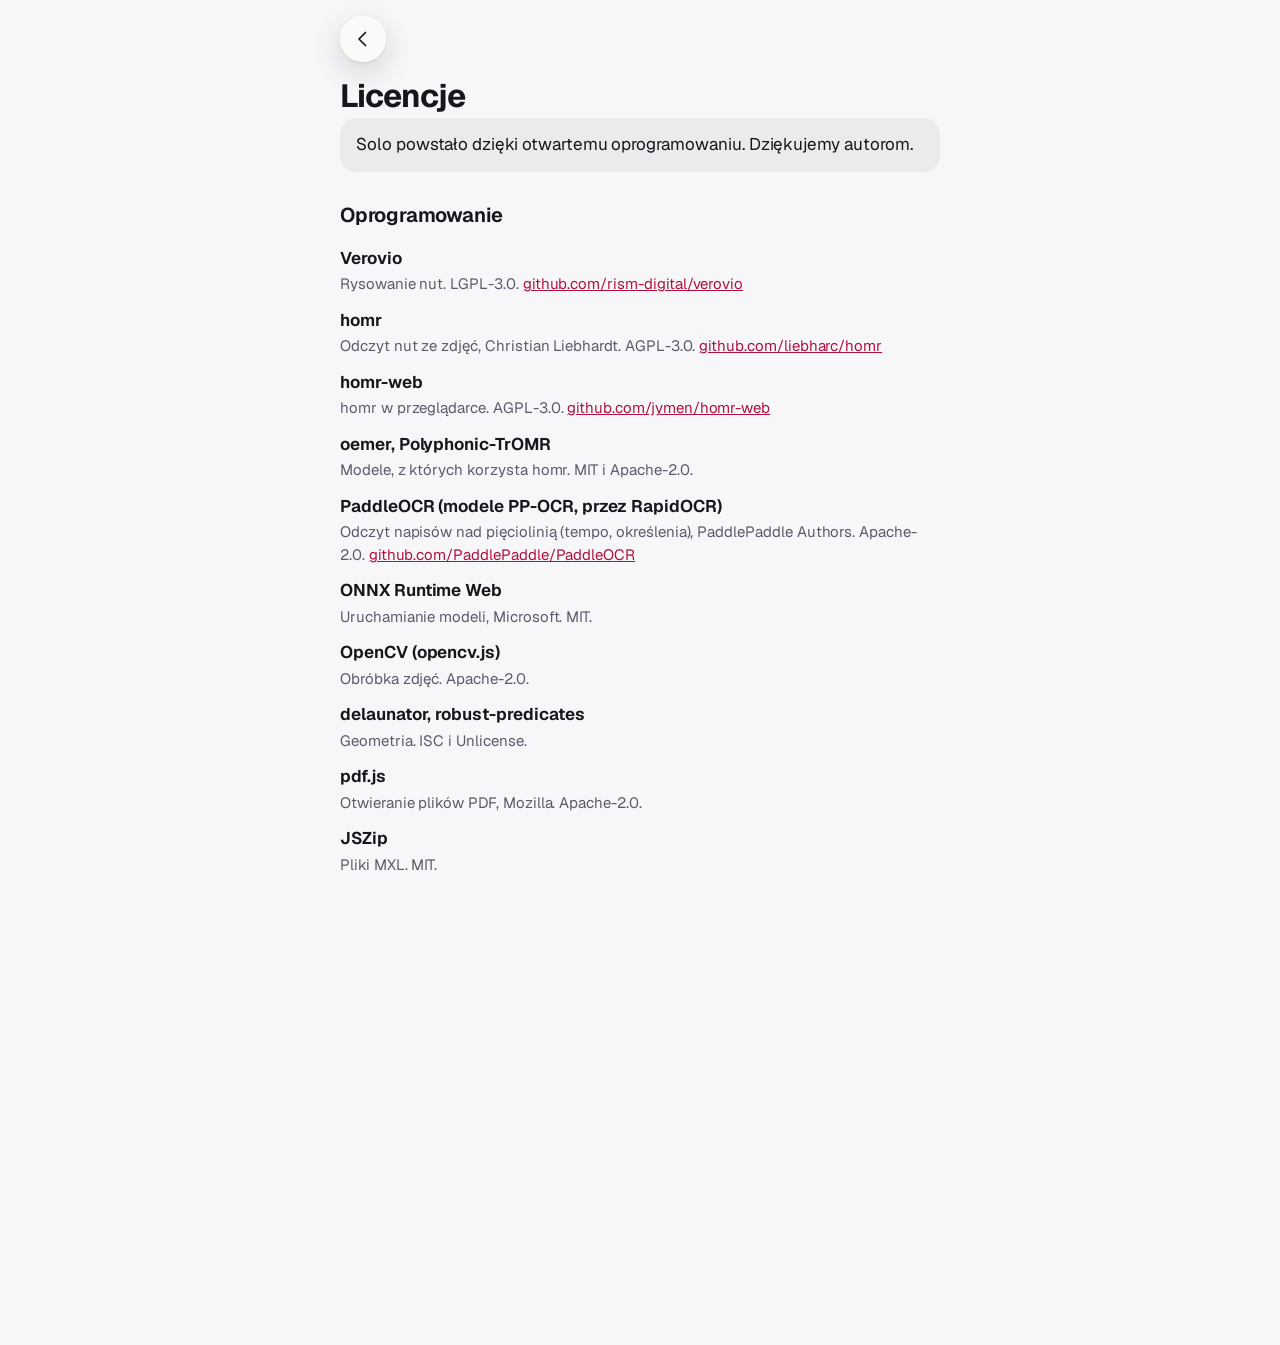
==== commit dc29e997: "No stock photos (their licence does not fit a public AGPL repo): the welcome screen shows the drawn " ====
--- a/licencje.html
+++ b/licencje.html
@@ -37,7 +37,6 @@
 <dl class="lic">
 <dt>Geist</dt><dd>Krój pisma, Vercel. SIL Open Font License 1.1. <a href="https://github.com/vercel/geist-font" rel="noopener">github.com/vercel/geist-font</a></dd>
 <dt>Leipzig, Bravura</dt><dd>Fonty muzyczne dołączone do Verovio. SIL Open Font License 1.1.</dd>
-<dt>Zdjęcia</dt><dd>Udia Saransi, Kazuo Ota, Joyce Hankins, Lorenzo Spoleti, na licencji Unsplash.</dd>
 </dl>
 
 <h2>Kod źródłowy Solo</h2>
--- a/styles.css
+++ b/styles.css
@@ -1395,3 +1395,57 @@
 .ed-tabs button[data-ed="bar"] span{display:none}
 .toast .toast-act{color:#FF9DB5}
 #pages g.measure.doubt .note,#pages g.measure.doubt .rest,#pages g.measure.doubt .accid{fill:var(--violet)}
+/* part menu: sections, the role as slate chips, delete as a quiet red text button at the end */
+#sh-part .tiles.two{grid-template-columns:1fr 1fr}
+#pp-role>button{--h:var(--slate);--h-ink:var(--slate-ink)}
+.more-opts{display:block;margin:10px auto 0;font:500 15px var(--font);color:var(--text-2);text-decoration:underline;text-underline-offset:3px;min-height:44px}
+#pp-del{margin-top:18px}
+
+/* ===== Sheets: light, calm; "Gotowe" is a word, ✕ closes ===== */
+.sheet{background:var(--canvas)!important;-webkit-backdrop-filter:none!important;backdrop-filter:none!important;box-shadow:var(--shadow-3)!important}
+.sheet .list{background:var(--surface);box-shadow:var(--shadow-1),0 0 0 .5px var(--hairline)}
+.shead{grid-template-columns:minmax(46px,auto) 1fr minmax(46px,auto)}
+.shead .done:not(.ghost){width:auto;padding:0 16px;height:40px;min-height:40px;border-radius:999px;background:var(--slate-tint);color:var(--slate-ink);font:600 15px var(--font);box-shadow:none}
+.shead .done.ghost{width:40px;height:40px;min-height:40px;background:var(--surface-2);box-shadow:none;color:var(--text-2)}
+.tile{background:var(--surface);box-shadow:var(--shadow-1),0 0 0 .5px var(--hairline);color:var(--text)}
+.tile .i{color:var(--text-2)}
+.shead{grid-template-columns:minmax(0,1fr) auto minmax(0,1fr)}       /* the title stays centred whatever the buttons are */
+.shead .done{justify-self:end}
+.shead .done.ghost:first-child{justify-self:start}
+.li.stepper{background:transparent!important}
+
+/* ===== Onboarding: questions on calm cards, a progress bar, a live staff instead of photos ===== */
+.onb{background:var(--canvas)}
+.onb-dots{flex:1;display:flex;gap:4px;margin:0 12px}
+.onb-dots i{flex:1;height:4px;width:auto!important;border-radius:2px;background:var(--surface-2);opacity:1}
+.onb-dots i.on,.onb-dots i.done{background:var(--text)}
+.onb-tile{--h:var(--slate);--h-ink:var(--slate-ink);background:var(--surface);box-shadow:var(--shadow-1),0 0 0 .5px var(--hairline);border-radius:var(--r-l);color:var(--text);
+  transition:transform var(--spring-snappy-d) var(--spring-snappy),box-shadow 180ms var(--ease-out)}
+.onb-tile::before{content:"";width:40px;height:40px;border-radius:12px;background:color-mix(in oklab,var(--h) var(--tint-mix),transparent);flex:none}
+.onb-tile.on{box-shadow:0 0 0 2px var(--h),var(--shadow-1)}
+.onb-tile span small{display:block;font:400 14px var(--font);color:var(--text-2);margin-top:2px}
+.onb-tile .onb-ex{position:absolute;margin-left:12px;width:40px;text-align:center;color:var(--h-ink);font:600 16px var(--font)}
+.onb-a4{justify-content:center}
+.stage{width:min(320px,86vw);height:auto;margin:6vh auto 8px;display:block}
+.stage .st-lines path{stroke:var(--hairline);stroke-width:1.5;fill:none}
+.stage .st-notes path{stroke-width:2.2;stroke-linecap:round}
+.stage .st-head{fill:var(--brand);opacity:.9}
+@media (prefers-reduced-motion:no-preference){
+  .stage .st-notes g{opacity:0;transform-box:fill-box;transform-origin:center;animation:stdrop 600ms var(--spring-bouncy) var(--d) both}
+  .stage .st-head{animation:sthead 2.4s linear .2s infinite}
+}
+@keyframes stdrop{from{opacity:0;transform:translateY(-14px) scale(.9)}to{opacity:1;transform:none}}
+@keyframes sthead{from{transform:translateX(0)}to{transform:translateX(250px)}}
+.onb-dots i{height:4px!important;min-height:0!important;border-radius:2px!important}
+.onb-tile::before{display:none}
+.onb-tile{justify-content:flex-start;gap:14px;width:100%}
+.onb-ic,.onb-tile .onb-ex{position:static;flex:none;width:40px;height:40px;border-radius:12px;display:flex;align-items:center;justify-content:center;margin:0;
+  background:color-mix(in oklab,var(--h) var(--tint-mix),transparent);color:var(--h-ink)}
+.onb-ic svg.i{width:22px;height:22px}
+.onb-grid.one{align-items:stretch}
+.onb-tile,.onb-tile.on{border:0;outline-offset:3px}
+.w-stage{display:flex;align-items:center;justify-content:center;background:var(--surface-2)}
+.w-stage .stage{margin:0 auto}
+.notice{background:var(--sky-tint);box-shadow:none}
+.notice>svg.i{color:var(--sky-ink)}
+.notice .link{color:var(--sky-ink)}
